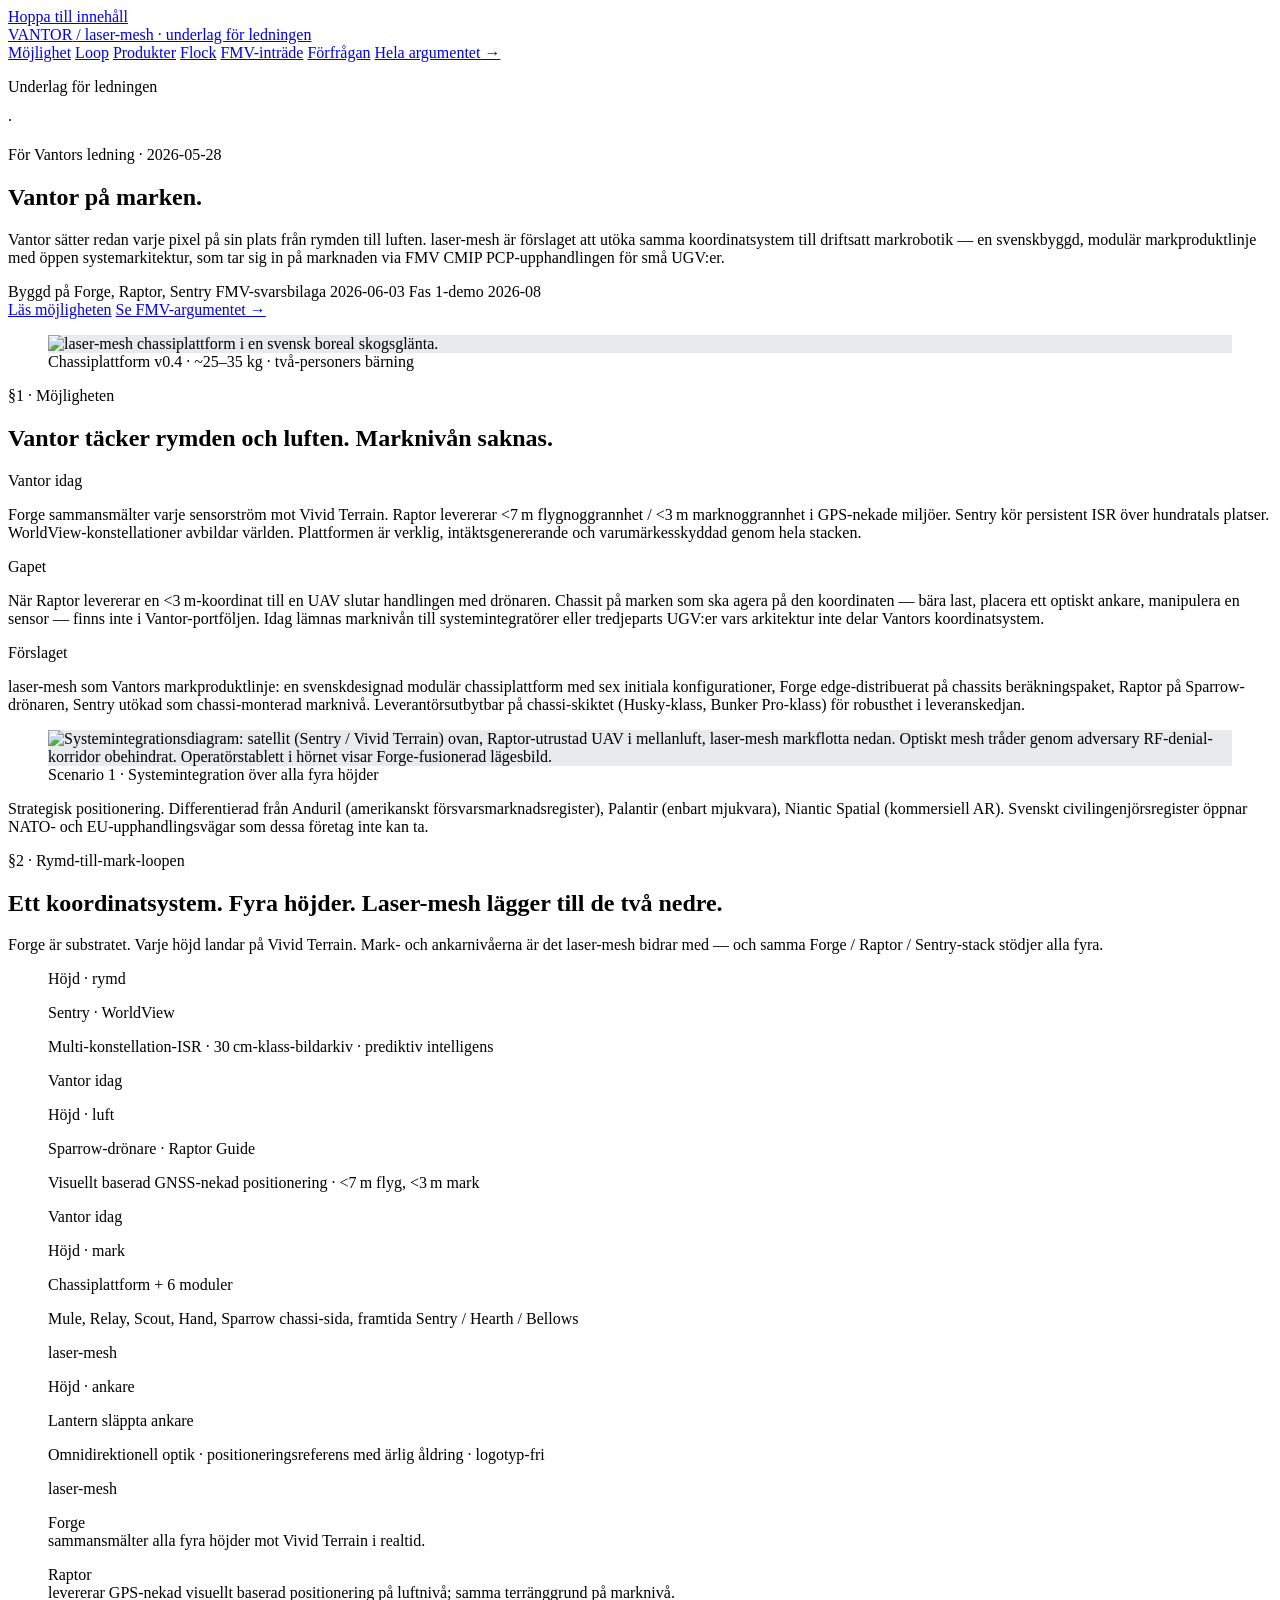
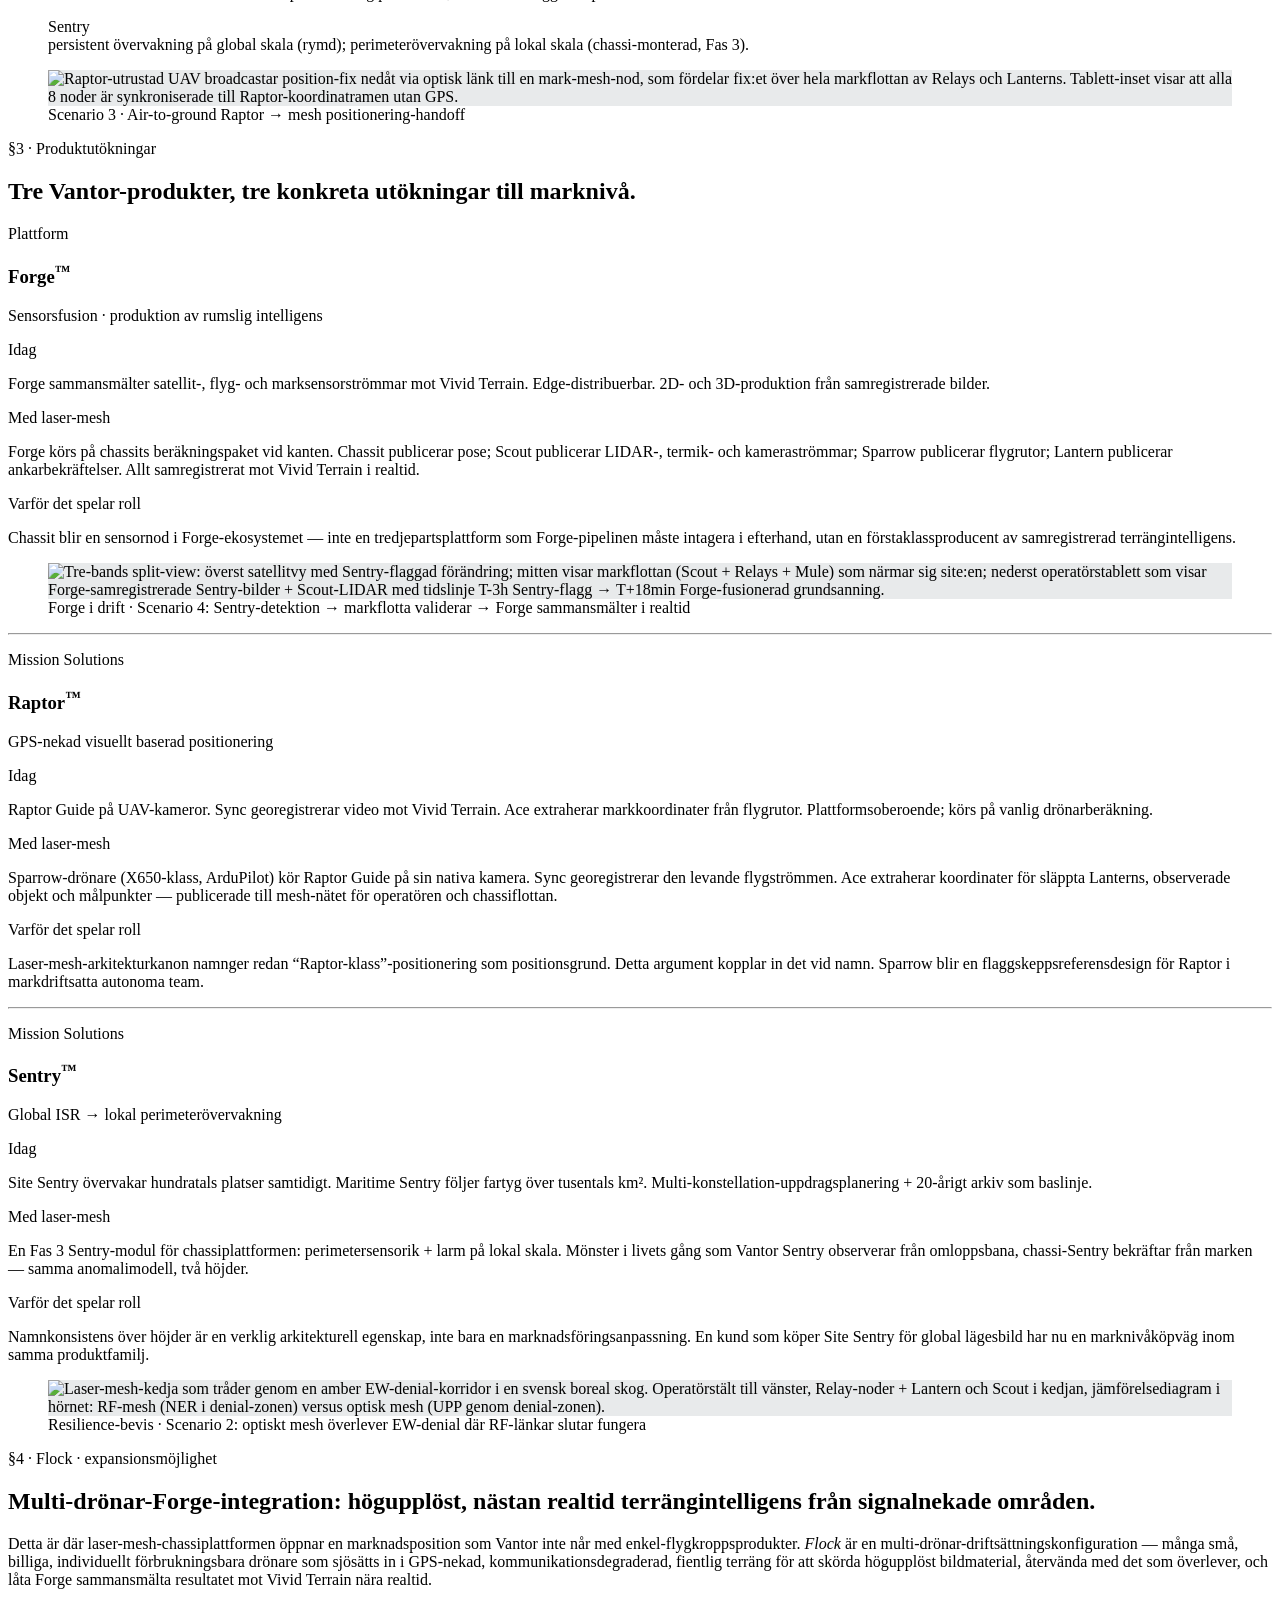
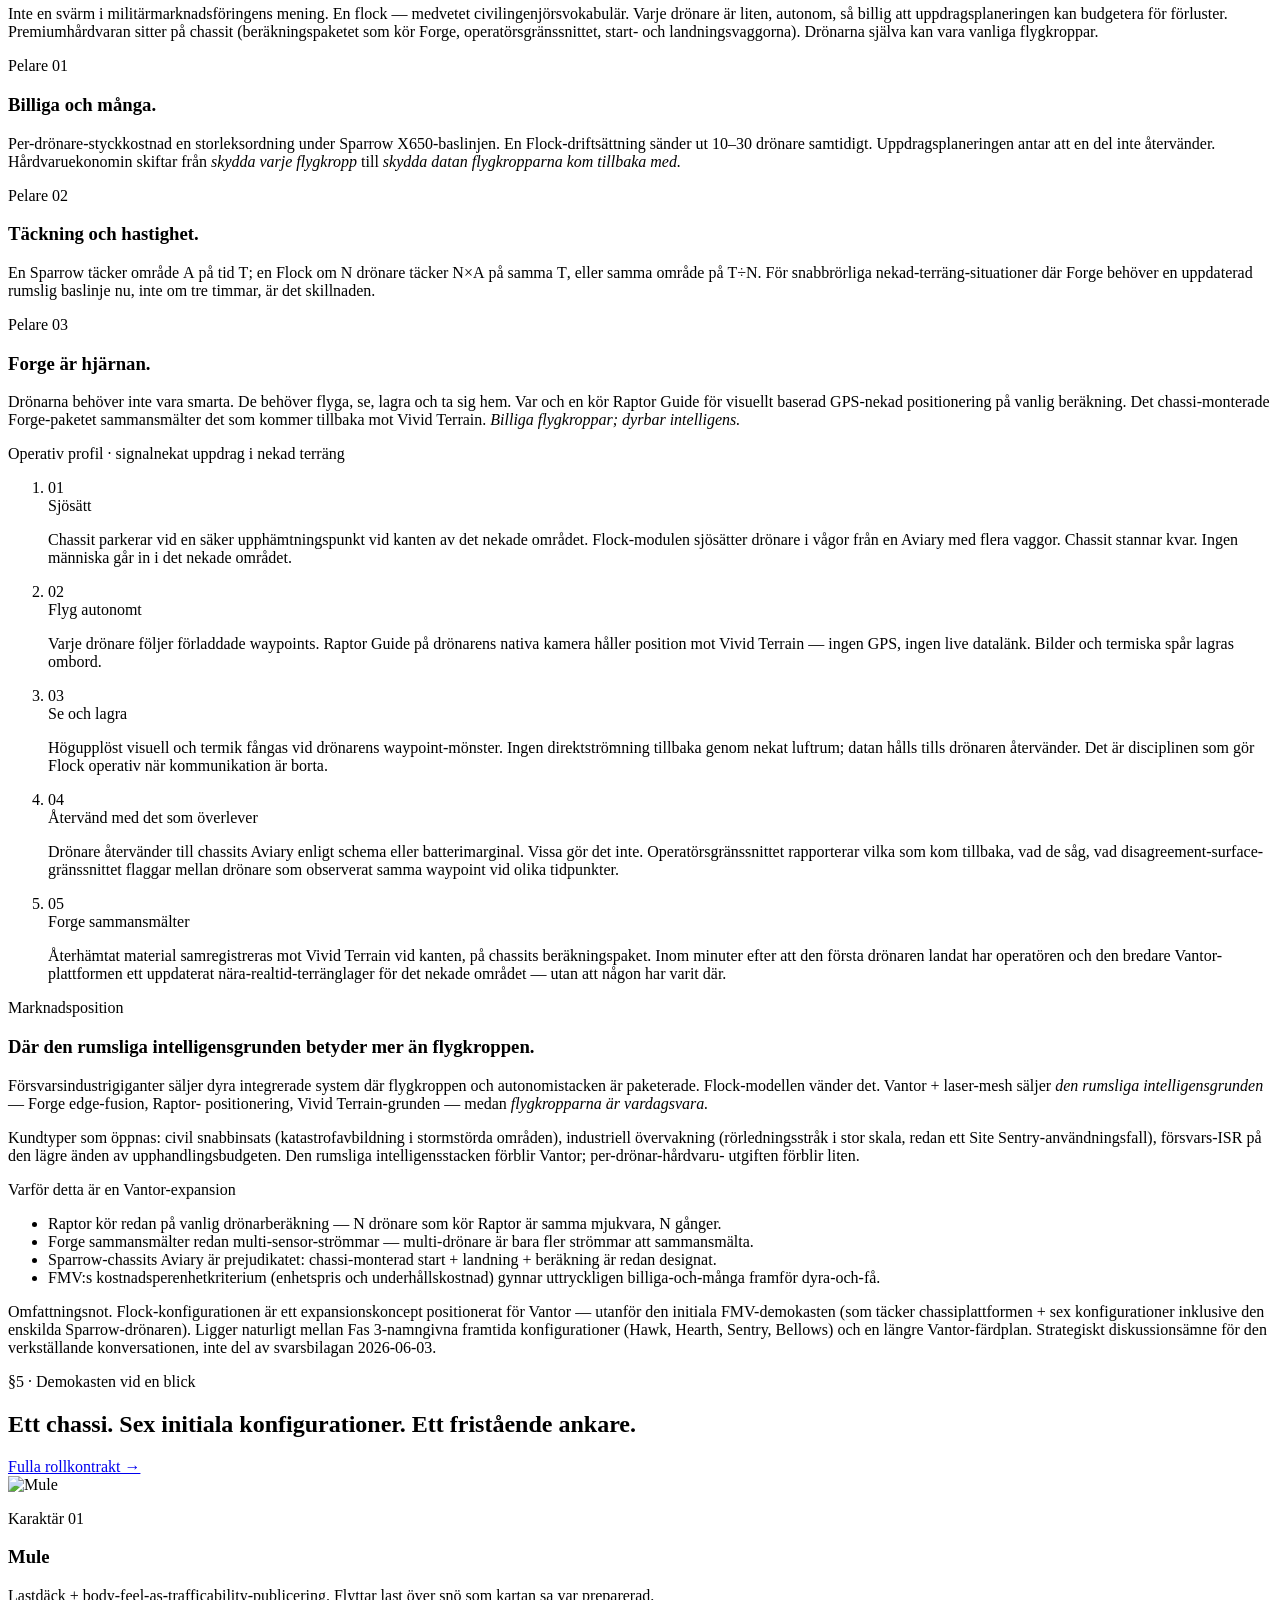
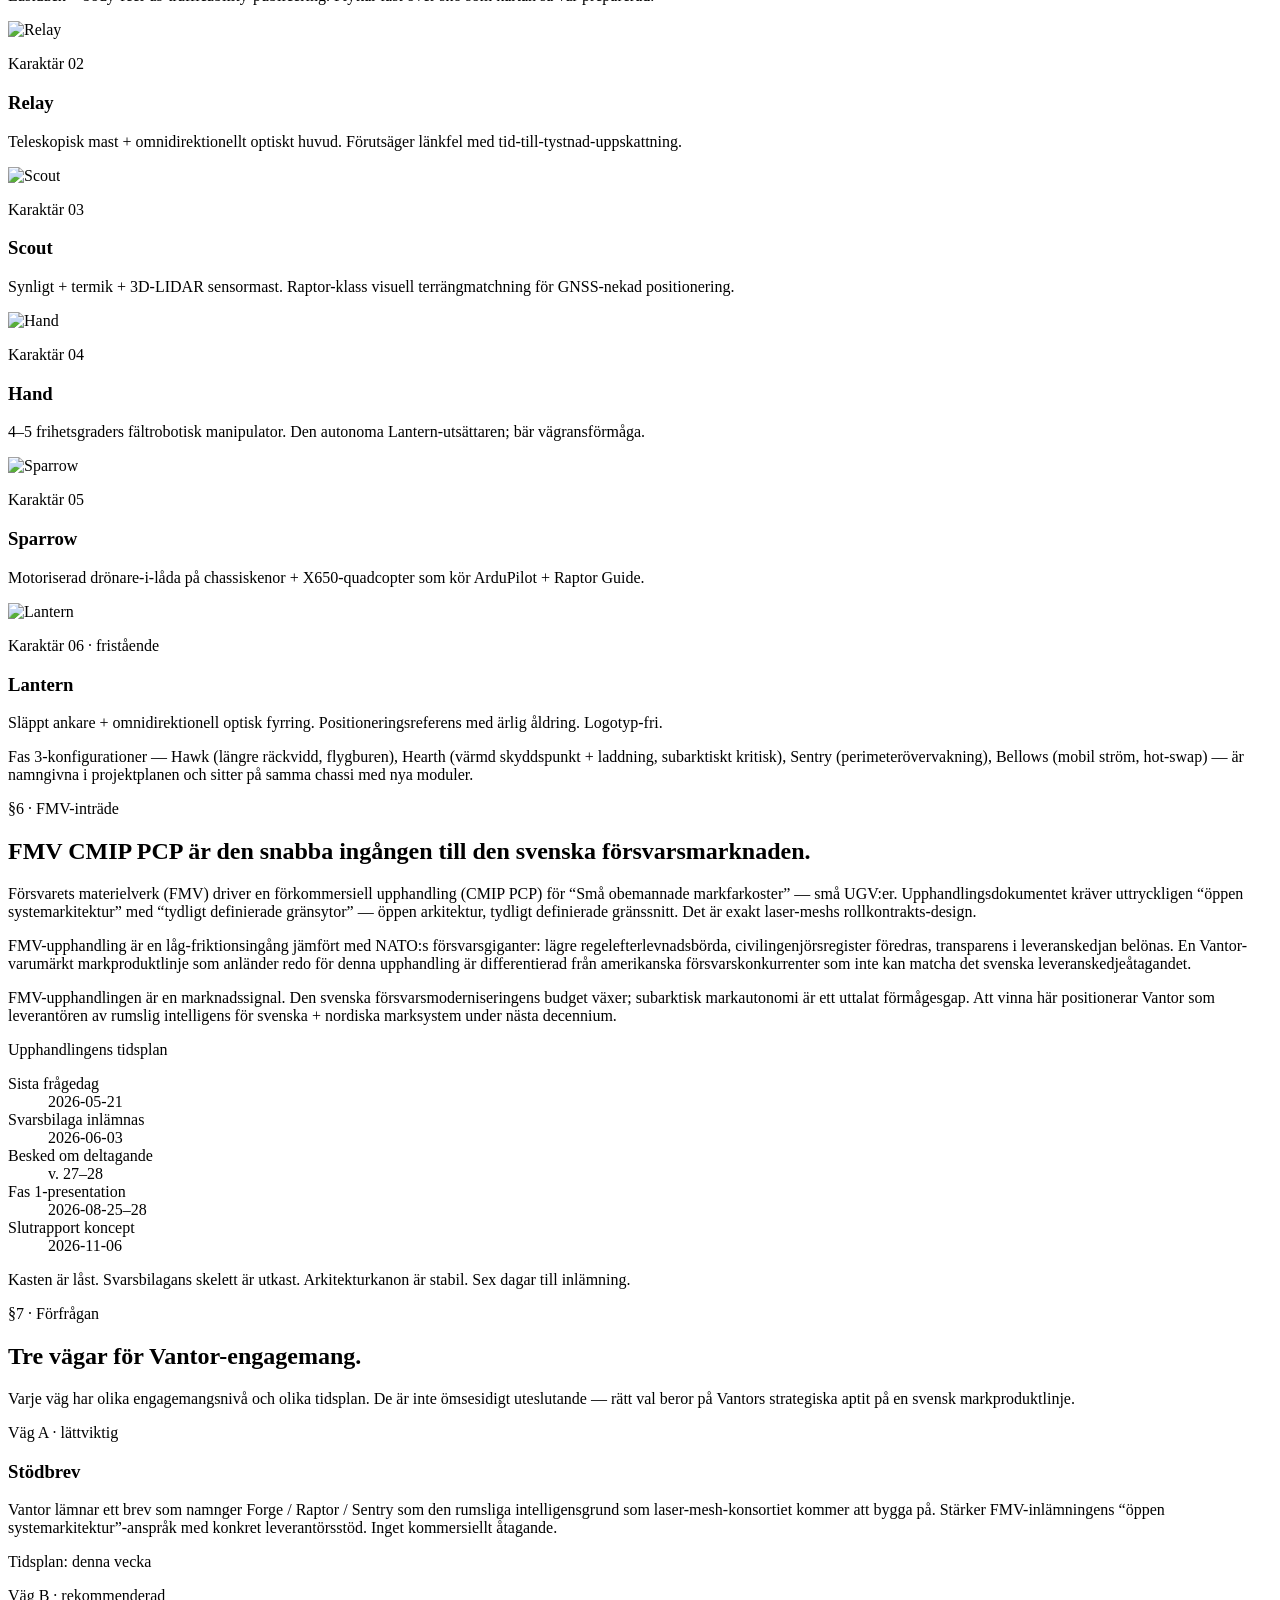
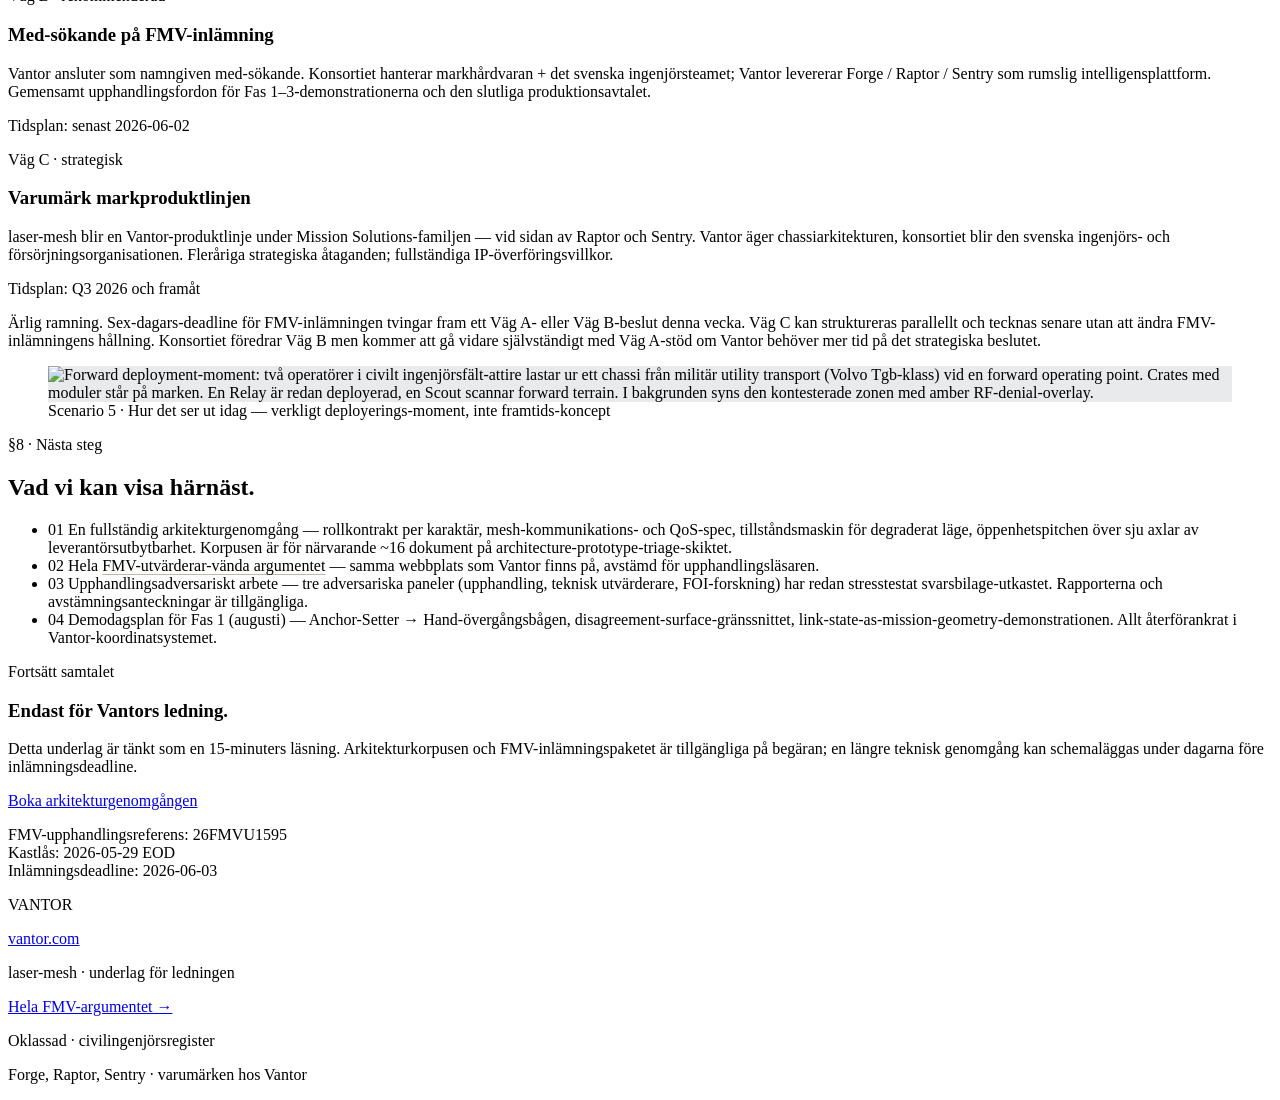
==== for-vantor.html @ 4686b66a "first commit" ====
<!doctype html>
<html lang="sv">
<head>
  <meta charset="utf-8" />
  <meta name="viewport" content="width=device-width, initial-scale=1" />
  <title>Vantor på marken — Underlag för ledningen · laser-mesh</title>
  <meta name="description" content="Att utöka Vantors plattform för rumslig intelligens från rymd och luft till driftsatt markrobotik. Underlag för Vantors ledning." />

  <!-- Typsnitt -->
  <link rel="preconnect" href="https://fonts.googleapis.com" />
  <link rel="preconnect" href="https://fonts.gstatic.com" crossorigin />
  <link href="https://fonts.googleapis.com/css2?family=IBM+Plex+Mono:wght@400;500&family=IBM+Plex+Sans:wght@300;400;500;600&display=swap" rel="stylesheet" />

  <!-- Tailwind CDN — samma palett som index.html (Balans v1.0 light-mode + laser-mesh Nordic specialization) -->
  <script src="https://cdn.tailwindcss.com"></script>
  <script>
    tailwind.config = {
      theme: {
        extend: {
          colors: {
            'swedish-blue': { DEFAULT: '#2c5aa0', 50:'#f0f4fa',100:'#e1e9f5',200:'#c3d3eb',300:'#a5bde1',400:'#87a7d7',500:'#2c5aa0',600:'#234a85',700:'#1a3a6a',800:'#112a4f',900:'#081a34' },
            'birch-white': { DEFAULT:'#f8f6f0', 50:'#fefefe',100:'#fdfdfc',200:'#fbfaf8',300:'#f9f7f4',400:'#f8f6f0',500:'#f6f4ec',600:'#f4f2e8',700:'#f2f0e4',800:'#f0eee0',900:'#eeecdc' },
            'birch-wood': { DEFAULT:'#d4b896', 50:'#faf8f4',100:'#f5f1e9',200:'#ebe3d3',300:'#e1d5bd',400:'#d7c7a7',500:'#d4b896',600:'#c9a67b',700:'#be9460',800:'#b38245',900:'#a8702a' },
            sage: { DEFAULT:'#8faa8b', 50:'#f6f8f6',100:'#edf1ed',200:'#dbe3db',300:'#c9d5c9',400:'#b7c7b7',500:'#8faa8b',600:'#7a9976',700:'#658861',800:'#50774c',900:'#3b6637' },
            copper: { DEFAULT:'#b87333', 50:'#faf6f1',100:'#f5ede3',200:'#ebdbc7',300:'#e1c9ab',400:'#d7b78f',500:'#b87333',600:'#a6652e',700:'#945729',800:'#824924',900:'#703b1f' },
            silver: { DEFAULT:'#b8c5d1', 50:'#f8f9fb',100:'#f1f3f7',200:'#e3e7ef',300:'#d5dbe7',400:'#c7cfdf',500:'#b8c5d1',600:'#a6b5c3',700:'#94a5b5',800:'#8295a7',900:'#708599' },
            ink:'#2A2724','ink-soft':'#4A453F',hardware:'#1C1A18',snow:'#E8EAEB',
            cream:'#f8f6f0', bronze:'#be9460', 'bronze-dark':'#b38245','sage-dark':'#658861',
          },
          fontFamily: {
            sans: ['"IBM Plex Sans"', 'system-ui', 'sans-serif'],
            mono: ['"IBM Plex Mono"', 'ui-monospace', 'monospace'],
          },
          letterSpacing: { tightish:'-0.01em', tightheading:'-0.02em' },
        },
      },
    };
  </script>

  <link rel="stylesheet" href="styles.css" />
</head>
<body class="bg-cream text-ink font-sans antialiased selection:bg-sage/30">

  <a href="#main" class="sr-only focus:not-sr-only focus:fixed focus:top-3 focus:left-3 focus:z-50 focus:px-3 focus:py-2 focus:bg-ink focus:text-cream focus:font-mono focus:text-xs">Hoppa till innehåll</a>

  <!-- Header -->
  <header class="sticky top-0 z-40 bg-cream/85 backdrop-blur border-b border-bronze/25">
    <div class="max-w-6xl mx-auto px-6 lg:px-10 py-4 flex items-center justify-between">
      <a href="#top" class="flex items-baseline gap-3 group">
        <span class="font-sans font-medium text-[15px] tracking-[0.18em] text-ink">VANTOR</span>
        <span class="hidden sm:inline font-mono text-[11px] text-bronze-dark/80">/ laser-mesh &middot; underlag för ledningen</span>
      </a>
      <nav class="hidden md:flex items-center gap-7 font-mono text-[11px] uppercase tracking-[0.16em] text-ink-soft">
        <a href="#opportunity" class="hover:text-copper">Möjlighet</a>
        <a href="#loop" class="hover:text-copper">Loop</a>
        <a href="#products" class="hover:text-copper">Produkter</a>
        <a href="#flock" class="hover:text-copper">Flock</a>
        <a href="#fmv" class="hover:text-copper">FMV-inträde</a>
        <a href="#ask" class="hover:text-copper">Förfrågan</a>
        <a href="index.html" class="hover:text-copper text-copper">Hela argumentet &rarr;</a>
      </nav>
    </div>
  </header>

  <main id="main">

    <!-- Hero -->
    <section id="top" class="relative pt-14 lg:pt-20 pb-20 lg:pb-24">
      <div class="max-w-6xl mx-auto px-6 lg:px-10 grid lg:grid-cols-12 gap-10 lg:gap-14 items-start">
        <div class="lg:col-span-7 lg:pt-6 order-2 lg:order-1">
          <div class="flex flex-wrap items-center gap-x-3 gap-y-1 mb-6">
            <p class="font-mono text-[11px] uppercase tracking-[0.22em] text-copper">Underlag för ledningen</p>
            <span class="font-mono text-[11px] text-bronze-dark/60">&middot;</span>
            <p class="font-mono text-[11px] uppercase tracking-[0.22em] text-bronze">För Vantors ledning &middot; 2026-05-28</p>
          </div>
          <h1 class="font-sans font-light text-[2.8rem] sm:text-[3.4rem] lg:text-[3.8rem] leading-[1.02] tracking-tightheading text-ink">
            Vantor på&nbsp;marken.
          </h1>
          <p class="mt-7 text-[1.15rem] lg:text-[1.25rem] leading-relaxed text-ink-soft max-w-2xl">
            Vantor sätter redan varje pixel på sin plats från rymden till luften.
            <span class="text-ink">laser-mesh</span> är förslaget att utöka samma
            koordinatsystem till driftsatt markrobotik &mdash; en svenskbyggd,
            modulär markproduktlinje med öppen systemarkitektur, som tar sig in
            på marknaden via FMV CMIP PCP-upphandlingen för små UGV:er.
          </p>
          <div class="mt-9 flex flex-wrap items-center gap-x-7 gap-y-3 font-mono text-[12px] text-ink-soft">
            <span class="flex items-center gap-2"><span class="inline-block w-1.5 h-1.5 rounded-full bg-sage"></span> Byggd på Forge, Raptor, Sentry</span>
            <span class="flex items-center gap-2"><span class="inline-block w-1.5 h-1.5 rounded-full bg-sage"></span> FMV-svarsbilaga 2026-06-03</span>
            <span class="flex items-center gap-2"><span class="inline-block w-1.5 h-1.5 rounded-full bg-sage"></span> Fas 1-demo 2026-08</span>
          </div>
          <div class="mt-10 flex flex-wrap gap-3">
            <a href="#opportunity" class="inline-flex items-center gap-2 px-5 py-3 bg-ink text-cream font-mono text-[12px] uppercase tracking-[0.16em] hover:bg-hardware transition">Läs möjligheten</a>
            <a href="index.html" class="inline-flex items-center gap-2 px-5 py-3 border border-bronze/60 text-ink font-mono text-[12px] uppercase tracking-[0.16em] hover:border-copper hover:text-copper transition">Se FMV-argumentet &rarr;</a>
          </div>
        </div>

        <figure class="lg:col-span-5 order-1 lg:order-2">
          <div class="border border-bronze/30 bg-snow/50">
            <img src="assets/images/chassis-platform-v04-solo.png" alt="laser-mesh chassiplattform i en svensk boreal skogsglänta." class="w-full h-auto block" loading="eager" />
          </div>
          <figcaption class="mt-3 font-mono text-[11px] text-bronze-dark/80">
            Chassiplattform v0.4 &middot; ~25&ndash;35 kg &middot; två-personers bärning
          </figcaption>
        </figure>
      </div>
    </section>

    <!-- §1 Möjligheten — var Vantor är, vad som saknas -->
    <section id="opportunity" class="border-t border-bronze/20 bg-snow/40 py-20 lg:py-24">
      <div class="max-w-6xl mx-auto px-6 lg:px-10">
        <div class="max-w-3xl mb-14">
          <p class="font-mono text-[11px] uppercase tracking-[0.22em] text-copper mb-5">§1 &middot; Möjligheten</p>
          <h2 class="font-sans font-light text-[2rem] lg:text-[2.4rem] leading-tight tracking-tightheading text-ink">
            Vantor täcker rymden och luften. Marknivån saknas.
          </h2>
        </div>

        <div class="grid lg:grid-cols-3 gap-8 lg:gap-10">
          <div>
            <p class="font-mono text-[11px] uppercase tracking-[0.18em] text-bronze-dark mb-3">Vantor idag</p>
            <p class="text-ink-soft leading-relaxed">
              Forge sammansmälter varje sensorström mot Vivid Terrain. Raptor
              levererar &lt;7&thinsp;m flygnoggrannhet / &lt;3&thinsp;m
              marknoggrannhet i GPS-nekade miljöer. Sentry kör persistent ISR
              över hundratals platser. WorldView-konstellationer avbildar
              världen. Plattformen är verklig, intäktsgenererande och
              varumärkesskyddad genom hela stacken.
            </p>
          </div>
          <div>
            <p class="font-mono text-[11px] uppercase tracking-[0.18em] text-bronze-dark mb-3">Gapet</p>
            <p class="text-ink-soft leading-relaxed">
              När Raptor levererar en &lt;3&thinsp;m-koordinat till en UAV
              slutar handlingen med drönaren. Chassit på marken som ska agera
              på den koordinaten &mdash; bära last, placera ett optiskt ankare,
              manipulera en sensor &mdash; finns inte i Vantor-portföljen. Idag
              lämnas marknivån till systemintegratörer eller tredjeparts UGV:er
              vars arkitektur inte delar Vantors koordinatsystem.
            </p>
          </div>
          <div>
            <p class="font-mono text-[11px] uppercase tracking-[0.18em] text-sage-dark mb-3">Förslaget</p>
            <p class="text-ink-soft leading-relaxed">
              <span class="text-ink">laser-mesh</span> som Vantors
              markproduktlinje: en svenskdesignad modulär chassiplattform med
              sex initiala konfigurationer, Forge edge-distribuerat på chassits
              beräkningspaket, Raptor på Sparrow-drönaren, Sentry utökad som
              chassi-monterad marknivå. Leverantörsutbytbar på chassi-skiktet
              (Husky-klass, Bunker Pro-klass) för robusthet i leveranskedjan.
            </p>
          </div>
        </div>

        <figure class="mt-14">
          <img src="assets/images/vantor/vantor-s1-system-integration-diagram.png"
               alt="Systemintegrationsdiagram: satellit (Sentry / Vivid Terrain) ovan, Raptor-utrustad UAV i mellanluft, laser-mesh markflotta nedan. Optiskt mesh tråder genom adversary RF-denial-korridor obehindrat. Operatörstablett i hörnet visar Forge-fusionerad lägesbild." class="w-full h-auto block border border-bronze/30" loading="lazy" />
          <figcaption class="mt-3 font-mono text-[11px] uppercase tracking-[0.16em] text-bronze-dark/70">
            Scenario 1 &middot; Systemintegration över alla fyra höjder
          </figcaption>
        </figure>

        <div class="mt-14 border-l-2 border-copper/60 pl-5 lg:pl-6 py-2 max-w-3xl">
          <p class="text-[15px] lg:text-base text-ink leading-relaxed">
            <span class="font-medium">Strategisk positionering.</span>
            Differentierad från Anduril (amerikanskt försvarsmarknadsregister),
            Palantir (enbart mjukvara), Niantic Spatial (kommersiell AR).
            Svenskt civilingenjörsregister öppnar NATO- och EU-upphandlingsvägar
            som dessa företag inte kan ta.
          </p>
        </div>
      </div>
    </section>

    <!-- §2 Fyrhöjdsloopen -->
    <section id="loop" class="py-20 lg:py-24">
      <div class="max-w-6xl mx-auto px-6 lg:px-10">
        <div class="max-w-3xl mb-12">
          <p class="font-mono text-[11px] uppercase tracking-[0.22em] text-copper mb-5">§2 &middot; Rymd-till-mark-loopen</p>
          <h2 class="font-sans font-light text-[2rem] lg:text-[2.25rem] leading-tight tracking-tightheading text-ink">
            Ett koordinatsystem. Fyra höjder. Laser-mesh lägger till de två nedre.
          </h2>
          <p class="mt-5 text-ink-soft leading-relaxed">
            Forge är substratet. Varje höjd landar på Vivid Terrain. Mark- och
            ankarnivåerna är det laser-mesh bidrar med &mdash; och samma
            Forge / Raptor / Sentry-stack stödjer alla fyra.
          </p>
        </div>

        <figure class="border border-bronze/30 bg-snow/60 p-7 lg:p-10">
          <div class="grid sm:grid-cols-4 gap-3 lg:gap-5 items-stretch text-center">
            <div class="border border-swedish-blue/40 bg-cream p-5 flex flex-col">
              <p class="font-mono text-[10px] uppercase tracking-[0.16em] text-swedish-blue mb-3">Höjd · rymd</p>
              <p class="font-sans text-[15px] text-ink leading-snug mb-2">Sentry &middot; WorldView</p>
              <p class="font-mono text-[10px] text-bronze-dark/80 leading-relaxed">Multi-konstellation-ISR &middot; 30&thinsp;cm-klass-bildarkiv &middot; prediktiv intelligens</p>
              <p class="mt-3 font-mono text-[10px] uppercase tracking-[0.16em] text-bronze-dark/60">Vantor idag</p>
            </div>
            <div class="border border-copper/40 bg-cream p-5 flex flex-col">
              <p class="font-mono text-[10px] uppercase tracking-[0.16em] text-copper mb-3">Höjd · luft</p>
              <p class="font-sans text-[15px] text-ink leading-snug mb-2">Sparrow-drönare &middot; Raptor Guide</p>
              <p class="font-mono text-[10px] text-bronze-dark/80 leading-relaxed">Visuellt baserad GNSS-nekad positionering &middot; &lt;7&thinsp;m flyg, &lt;3&thinsp;m mark</p>
              <p class="mt-3 font-mono text-[10px] uppercase tracking-[0.16em] text-bronze-dark/60">Vantor idag</p>
            </div>
            <div class="border border-sage/50 bg-cream p-5 flex flex-col">
              <p class="font-mono text-[10px] uppercase tracking-[0.16em] text-sage-dark mb-3">Höjd · mark</p>
              <p class="font-sans text-[15px] text-ink leading-snug mb-2">Chassiplattform + 6 moduler</p>
              <p class="font-mono text-[10px] text-bronze-dark/80 leading-relaxed">Mule, Relay, Scout, Hand, Sparrow chassi-sida, framtida Sentry / Hearth / Bellows</p>
              <p class="mt-3 font-mono text-[10px] uppercase tracking-[0.16em] text-sage-dark">laser-mesh</p>
            </div>
            <div class="border border-bronze/50 bg-cream p-5 flex flex-col">
              <p class="font-mono text-[10px] uppercase tracking-[0.16em] text-bronze-dark mb-3">Höjd · ankare</p>
              <p class="font-sans text-[15px] text-ink leading-snug mb-2">Lantern släppta ankare</p>
              <p class="font-mono text-[10px] text-bronze-dark/80 leading-relaxed">Omnidirektionell optik &middot; positioneringsreferens med ärlig åldring &middot; logotyp-fri</p>
              <p class="mt-3 font-mono text-[10px] uppercase tracking-[0.16em] text-sage-dark">laser-mesh</p>
            </div>
          </div>
          <div class="mt-8 grid lg:grid-cols-3 gap-6 text-[14px] text-ink-soft border-t border-bronze/25 pt-7">
            <p><span class="font-mono text-[12px] uppercase tracking-[0.16em] text-bronze-dark">Forge</span><br/>sammansmälter alla fyra höjder mot Vivid Terrain i realtid.</p>
            <p><span class="font-mono text-[12px] uppercase tracking-[0.16em] text-bronze-dark">Raptor</span><br/>levererar GPS-nekad visuellt baserad positionering på luftnivå; samma terränggrund på marknivå.</p>
            <p><span class="font-mono text-[12px] uppercase tracking-[0.16em] text-bronze-dark">Sentry</span><br/>persistent övervakning på global skala (rymd); perimeterövervakning på lokal skala (chassi-monterad, Fas 3).</p>
          </div>
        </figure>

        <figure class="mt-12">
          <img src="assets/images/vantor/vantor-s3-raptor-to-mesh-positioning-handoff.png"
               alt="Raptor-utrustad UAV broadcastar position-fix nedåt via optisk länk till en mark-mesh-nod, som fördelar fix:et över hela markflottan av Relays och Lanterns. Tablett-inset visar att alla 8 noder är synkroniserade till Raptor-koordinatramen utan GPS." class="w-full h-auto block border border-bronze/30" loading="lazy" />
          <figcaption class="mt-3 font-mono text-[11px] uppercase tracking-[0.16em] text-bronze-dark/70">
            Scenario 3 &middot; Air-to-ground Raptor &rarr; mesh positionering-handoff
          </figcaption>
        </figure>
      </div>
    </section>

    <!-- §3 Hur varje produkt utökas till marken -->
    <section id="products" class="border-t border-bronze/20 bg-snow/40 py-20 lg:py-24">
      <div class="max-w-6xl mx-auto px-6 lg:px-10">
        <div class="max-w-3xl mb-14">
          <p class="font-mono text-[11px] uppercase tracking-[0.22em] text-copper mb-5">§3 &middot; Produktutökningar</p>
          <h2 class="font-sans font-light text-[2rem] lg:text-[2.25rem] leading-tight tracking-tightheading text-ink">
            Tre Vantor-produkter, tre konkreta utökningar till marknivå.
          </h2>
        </div>

        <div class="space-y-10 lg:space-y-12">

          <!-- Forge -->
          <article class="grid lg:grid-cols-12 gap-8 lg:gap-12 items-start">
            <div class="lg:col-span-3">
              <p class="font-mono text-[11px] uppercase tracking-[0.18em] text-bronze-dark mb-2">Plattform</p>
              <h3 class="font-sans font-light text-[1.75rem] tracking-tightheading text-ink">Forge<sup class="text-[0.5em] text-bronze-dark/70 align-super">&trade;</sup></h3>
              <p class="mt-2 font-mono text-[11px] uppercase tracking-[0.16em] text-copper">Sensorsfusion &middot; produktion av rumslig intelligens</p>
            </div>
            <div class="lg:col-span-9 grid sm:grid-cols-3 gap-6">
              <div>
                <p class="font-mono text-[11px] uppercase tracking-[0.16em] text-bronze-dark mb-2">Idag</p>
                <p class="text-[15px] text-ink-soft leading-relaxed">Forge sammansmälter satellit-, flyg- och marksensorströmmar mot Vivid Terrain. Edge-distribuerbar. 2D- och 3D-produktion från samregistrerade bilder.</p>
              </div>
              <div>
                <p class="font-mono text-[11px] uppercase tracking-[0.16em] text-sage-dark mb-2">Med laser-mesh</p>
                <p class="text-[15px] text-ink-soft leading-relaxed">Forge körs på chassits beräkningspaket vid kanten. Chassit publicerar pose; Scout publicerar LIDAR-, termik- och kameraströmmar; Sparrow publicerar flygrutor; Lantern publicerar ankarbekräftelser. Allt samregistrerat mot Vivid Terrain i realtid.</p>
              </div>
              <div>
                <p class="font-mono text-[11px] uppercase tracking-[0.16em] text-copper mb-2">Varför det spelar roll</p>
                <p class="text-[15px] text-ink-soft leading-relaxed">Chassit blir en sensornod i Forge-ekosystemet &mdash; inte en tredjepartsplattform som Forge-pipelinen måste intagera i efterhand, utan en förstaklassproducent av samregistrerad terrängintelligens.</p>
              </div>
            </div>
          </article>

          <figure class="lg:ml-[25%]">
            <img src="assets/images/vantor/vantor-s4-sentry-ground-truth-validation-loop.png"
                 alt="Tre-bands split-view: överst satellitvy med Sentry-flaggad förändring; mitten visar markflottan (Scout + Relays + Mule) som närmar sig site:en; nederst operatörstablett som visar Forge-samregistrerade Sentry-bilder + Scout-LIDAR med tidslinje T-3h Sentry-flagg → T+18min Forge-fusionerad grundsanning." class="w-full h-auto block border border-bronze/30" loading="lazy" />
            <figcaption class="mt-3 font-mono text-[11px] uppercase tracking-[0.16em] text-bronze-dark/70">
              Forge i drift &middot; Scenario 4: Sentry-detektion &rarr; markflotta validerar &rarr; Forge sammansmälter i realtid
            </figcaption>
          </figure>

          <hr class="border-bronze/25" />

          <!-- Raptor -->
          <article class="grid lg:grid-cols-12 gap-8 lg:gap-12 items-start">
            <div class="lg:col-span-3">
              <p class="font-mono text-[11px] uppercase tracking-[0.18em] text-bronze-dark mb-2">Mission Solutions</p>
              <h3 class="font-sans font-light text-[1.75rem] tracking-tightheading text-ink">Raptor<sup class="text-[0.5em] text-bronze-dark/70 align-super">&trade;</sup></h3>
              <p class="mt-2 font-mono text-[11px] uppercase tracking-[0.16em] text-copper">GPS-nekad visuellt baserad positionering</p>
            </div>
            <div class="lg:col-span-9 grid sm:grid-cols-3 gap-6">
              <div>
                <p class="font-mono text-[11px] uppercase tracking-[0.16em] text-bronze-dark mb-2">Idag</p>
                <p class="text-[15px] text-ink-soft leading-relaxed">Raptor Guide på UAV-kameror. Sync georegistrerar video mot Vivid Terrain. Ace extraherar markkoordinater från flygrutor. Plattformsoberoende; körs på vanlig drönarberäkning.</p>
              </div>
              <div>
                <p class="font-mono text-[11px] uppercase tracking-[0.16em] text-sage-dark mb-2">Med laser-mesh</p>
                <p class="text-[15px] text-ink-soft leading-relaxed">Sparrow-drönare (X650-klass, ArduPilot) kör Raptor Guide på sin nativa kamera. Sync georegistrerar den levande flygströmmen. Ace extraherar koordinater för släppta Lanterns, observerade objekt och målpunkter &mdash; publicerade till mesh-nätet för operatören och chassiflottan.</p>
              </div>
              <div>
                <p class="font-mono text-[11px] uppercase tracking-[0.16em] text-copper mb-2">Varför det spelar roll</p>
                <p class="text-[15px] text-ink-soft leading-relaxed">Laser-mesh-arkitekturkanon namnger redan &ldquo;Raptor-klass&rdquo;-positionering som positionsgrund. Detta argument kopplar in det vid namn. Sparrow blir en flaggskeppsreferensdesign för Raptor i markdriftsatta autonoma team.</p>
              </div>
            </div>
          </article>

          <hr class="border-bronze/25" />

          <!-- Sentry -->
          <article class="grid lg:grid-cols-12 gap-8 lg:gap-12 items-start">
            <div class="lg:col-span-3">
              <p class="font-mono text-[11px] uppercase tracking-[0.18em] text-bronze-dark mb-2">Mission Solutions</p>
              <h3 class="font-sans font-light text-[1.75rem] tracking-tightheading text-ink">Sentry<sup class="text-[0.5em] text-bronze-dark/70 align-super">&trade;</sup></h3>
              <p class="mt-2 font-mono text-[11px] uppercase tracking-[0.16em] text-copper">Global ISR &rarr; lokal perimeterövervakning</p>
            </div>
            <div class="lg:col-span-9 grid sm:grid-cols-3 gap-6">
              <div>
                <p class="font-mono text-[11px] uppercase tracking-[0.16em] text-bronze-dark mb-2">Idag</p>
                <p class="text-[15px] text-ink-soft leading-relaxed">Site Sentry övervakar hundratals platser samtidigt. Maritime Sentry följer fartyg över tusentals km². Multi-konstellation-uppdragsplanering + 20-årigt arkiv som baslinje.</p>
              </div>
              <div>
                <p class="font-mono text-[11px] uppercase tracking-[0.16em] text-sage-dark mb-2">Med laser-mesh</p>
                <p class="text-[15px] text-ink-soft leading-relaxed">En Fas 3 Sentry-modul för chassiplattformen: perimetersensorik + larm på lokal skala. Mönster i livets gång som Vantor Sentry observerar från omloppsbana, chassi-Sentry bekräftar från marken &mdash; samma anomalimodell, två höjder.</p>
              </div>
              <div>
                <p class="font-mono text-[11px] uppercase tracking-[0.16em] text-copper mb-2">Varför det spelar roll</p>
                <p class="text-[15px] text-ink-soft leading-relaxed">Namnkonsistens över höjder är en verklig arkitekturell egenskap, inte bara en marknadsföringsanpassning. En kund som köper Site Sentry för global lägesbild har nu en marknivåköpväg inom samma produktfamilj.</p>
              </div>
            </div>
          </article>

          <figure class="lg:ml-[25%]">
            <img src="assets/images/vantor/vantor-s2-optical-mesh-rf-denied-corridor.png"
                 alt="Laser-mesh-kedja som tråder genom en amber EW-denial-korridor i en svensk boreal skog. Operatörstält till vänster, Relay-noder + Lantern och Scout i kedjan, jämförelsediagram i hörnet: RF-mesh (NER i denial-zonen) versus optisk mesh (UPP genom denial-zonen)." class="w-full h-auto block border border-bronze/30" loading="lazy" />
            <figcaption class="mt-3 font-mono text-[11px] uppercase tracking-[0.16em] text-bronze-dark/70">
              Resilience-bevis &middot; Scenario 2: optiskt mesh överlever EW-denial där RF-länkar slutar fungera
            </figcaption>
          </figure>

        </div>
      </div>
    </section>

    <!-- §4 Flock — multi-drönar-Forge-integration (expansionsmöjlighet) -->
    <section id="flock" class="py-20 lg:py-24">
      <div class="max-w-6xl mx-auto px-6 lg:px-10">
        <div class="max-w-3xl mb-12">
          <p class="font-mono text-[11px] uppercase tracking-[0.22em] text-copper mb-5">§4 &middot; Flock &middot; expansionsmöjlighet</p>
          <h2 class="font-sans font-light text-[2rem] lg:text-[2.4rem] leading-tight tracking-tightheading text-ink">
            Multi-drönar-Forge-integration: högupplöst, nästan realtid terrängintelligens från signalnekade områden.
          </h2>
          <p class="mt-5 text-ink-soft leading-relaxed">
            Detta är där laser-mesh-chassiplattformen öppnar en marknadsposition
            som Vantor inte når med enkel-flygkroppsprodukter. <em class="not-italic">Flock</em> är
            en multi-drönar-driftsättningskonfiguration &mdash; många små, billiga,
            individuellt förbrukningsbara drönare som sjösätts in i GPS-nekad,
            kommunikationsdegraderad, fientlig terräng för att skörda högupplöst
            bildmaterial, återvända med det som överlever, och låta Forge
            sammansmälta resultatet mot Vivid Terrain nära realtid.
          </p>
          <p class="mt-5 text-ink-soft leading-relaxed">
            Inte en svärm i militärmarknadsföringens mening. En flock &mdash; medvetet
            civilingenjörsvokabulär. Varje drönare är liten, autonom, så billig att
            uppdragsplaneringen kan budgetera för förluster. Premiumhårdvaran sitter
            på chassit (beräkningspaketet som kör Forge, operatörsgränssnittet,
            start- och landningsvaggorna). Drönarna själva kan vara vanliga
            flygkroppar.
          </p>
        </div>

        <div class="grid lg:grid-cols-3 gap-6 lg:gap-7 mb-14">
          <article class="border border-bronze/30 bg-cream p-6 lg:p-7 flex flex-col">
            <p class="font-mono text-[11px] uppercase tracking-[0.18em] text-bronze-dark mb-2">Pelare 01</p>
            <h3 class="font-sans font-light text-[1.35rem] tracking-tightheading text-ink mb-3">Billiga och många.</h3>
            <p class="text-[14px] text-ink-soft leading-relaxed flex-1">
              Per-drönare-styckkostnad en storleksordning under Sparrow X650-baslinjen.
              En Flock-driftsättning sänder ut 10&ndash;30 drönare samtidigt.
              Uppdragsplaneringen antar att en del inte återvänder.
              Hårdvaruekonomin skiftar från <em class="not-italic">skydda varje flygkropp</em>
              till <em class="not-italic">skydda datan flygkropparna kom tillbaka med.</em>
            </p>
          </article>

          <article class="border border-bronze/40 bg-cream p-6 lg:p-7 flex flex-col">
            <p class="font-mono text-[11px] uppercase tracking-[0.18em] text-copper mb-2">Pelare 02</p>
            <h3 class="font-sans font-light text-[1.35rem] tracking-tightheading text-ink mb-3">Täckning och hastighet.</h3>
            <p class="text-[14px] text-ink-soft leading-relaxed flex-1">
              En Sparrow täcker område <span class="font-mono text-[0.95em] text-ink">A</span>
              på tid <span class="font-mono text-[0.95em] text-ink">T</span>; en Flock om
              <span class="font-mono text-[0.95em] text-ink">N</span> drönare täcker
              <span class="font-mono text-[0.95em] text-ink">N&times;A</span> på samma
              <span class="font-mono text-[0.95em] text-ink">T</span>, eller samma område på
              <span class="font-mono text-[0.95em] text-ink">T&divide;N</span>. För
              snabbrörliga nekad-terräng-situationer där Forge behöver en uppdaterad
              rumslig baslinje nu, inte om tre timmar, är det skillnaden.
            </p>
          </article>

          <article class="border border-bronze/30 bg-cream p-6 lg:p-7 flex flex-col">
            <p class="font-mono text-[11px] uppercase tracking-[0.18em] text-sage-dark mb-2">Pelare 03</p>
            <h3 class="font-sans font-light text-[1.35rem] tracking-tightheading text-ink mb-3">Forge är hjärnan.</h3>
            <p class="text-[14px] text-ink-soft leading-relaxed flex-1">
              Drönarna behöver inte vara smarta. De behöver flyga, se, lagra och
              ta sig hem. Var och en kör Raptor Guide för visuellt baserad
              GPS-nekad positionering på vanlig beräkning. Det chassi-monterade
              Forge-paketet sammansmälter det som kommer tillbaka mot Vivid Terrain.
              <em class="not-italic">Billiga flygkroppar; dyrbar intelligens.</em>
            </p>
          </article>
        </div>

        <!-- Operativ profil -->
        <div class="border border-bronze/30 bg-snow/50 p-7 lg:p-9">
          <p class="font-mono text-[11px] uppercase tracking-[0.22em] text-bronze-dark mb-6">Operativ profil &middot; signalnekat uppdrag i nekad terräng</p>
          <ol class="space-y-5">
            <li class="grid sm:grid-cols-12 gap-4 items-start">
              <span class="sm:col-span-1 font-mono text-[12px] text-copper">01</span>
              <div class="sm:col-span-3 font-mono text-[12px] uppercase tracking-[0.16em] text-ink">Sjösätt</div>
              <p class="sm:col-span-8 text-[15px] text-ink-soft leading-relaxed">Chassit parkerar vid en säker upphämtningspunkt vid kanten av det nekade området. Flock-modulen sjösätter drönare i vågor från en Aviary med flera vaggor. Chassit stannar kvar. Ingen människa går in i det nekade området.</p>
            </li>
            <li class="grid sm:grid-cols-12 gap-4 items-start">
              <span class="sm:col-span-1 font-mono text-[12px] text-copper">02</span>
              <div class="sm:col-span-3 font-mono text-[12px] uppercase tracking-[0.16em] text-ink">Flyg autonomt</div>
              <p class="sm:col-span-8 text-[15px] text-ink-soft leading-relaxed">Varje drönare följer förladdade waypoints. Raptor Guide på drönarens nativa kamera håller position mot Vivid Terrain &mdash; ingen GPS, ingen live datalänk. Bilder och termiska spår lagras ombord.</p>
            </li>
            <li class="grid sm:grid-cols-12 gap-4 items-start">
              <span class="sm:col-span-1 font-mono text-[12px] text-copper">03</span>
              <div class="sm:col-span-3 font-mono text-[12px] uppercase tracking-[0.16em] text-ink">Se och lagra</div>
              <p class="sm:col-span-8 text-[15px] text-ink-soft leading-relaxed">Högupplöst visuell och termik fångas vid drönarens waypoint-mönster. Ingen direktströmning tillbaka genom nekat luftrum; datan hålls tills drönaren återvänder. Det är disciplinen som gör Flock operativ när kommunikation är borta.</p>
            </li>
            <li class="grid sm:grid-cols-12 gap-4 items-start">
              <span class="sm:col-span-1 font-mono text-[12px] text-copper">04</span>
              <div class="sm:col-span-3 font-mono text-[12px] uppercase tracking-[0.16em] text-ink">Återvänd med det som överlever</div>
              <p class="sm:col-span-8 text-[15px] text-ink-soft leading-relaxed">Drönare återvänder till chassits Aviary enligt schema eller batterimarginal. Vissa gör det inte. Operatörsgränssnittet rapporterar vilka som kom tillbaka, vad de såg, vad disagreement-surface-gränssnittet flaggar mellan drönare som observerat samma waypoint vid olika tidpunkter.</p>
            </li>
            <li class="grid sm:grid-cols-12 gap-4 items-start">
              <span class="sm:col-span-1 font-mono text-[12px] text-copper">05</span>
              <div class="sm:col-span-3 font-mono text-[12px] uppercase tracking-[0.16em] text-ink">Forge sammansmälter</div>
              <p class="sm:col-span-8 text-[15px] text-ink-soft leading-relaxed">Återhämtat material samregistreras mot Vivid Terrain vid kanten, på chassits beräkningspaket. Inom minuter efter att den första drönaren landat har operatören och den bredare Vantor-plattformen ett uppdaterat nära-realtid-terränglager för det nekade området &mdash; utan att någon har varit där.</p>
            </li>
          </ol>
        </div>

        <!-- Marknadspositionerings-callout -->
        <div class="mt-12 grid lg:grid-cols-12 gap-10 lg:gap-14">
          <div class="lg:col-span-7">
            <p class="font-mono text-[11px] uppercase tracking-[0.22em] text-copper mb-3">Marknadsposition</p>
            <h3 class="font-sans font-light text-[1.5rem] lg:text-[1.65rem] leading-tight tracking-tightheading text-ink">
              Där den rumsliga intelligensgrunden betyder mer än flygkroppen.
            </h3>
            <p class="mt-4 text-ink-soft leading-relaxed">
              Försvarsindustrigiganter säljer dyra integrerade system där
              flygkroppen och autonomistacken är paketerade. Flock-modellen
              vänder det. Vantor + laser-mesh säljer <em class="not-italic">den
              rumsliga intelligensgrunden</em> &mdash; Forge edge-fusion, Raptor-
              positionering, Vivid Terrain-grunden &mdash; medan
              <em class="not-italic">flygkropparna är vardagsvara.</em>
            </p>
            <p class="mt-4 text-ink-soft leading-relaxed">
              Kundtyper som öppnas: civil snabbinsats (katastrofavbildning i
              stormstörda områden), industriell övervakning (rörledningsstråk
              i stor skala, redan ett Site Sentry-användningsfall),
              försvars-ISR på den lägre änden av upphandlingsbudgeten. Den
              rumsliga intelligensstacken förblir Vantor; per-drönar-hårdvaru-
              utgiften förblir liten.
            </p>
          </div>
          <aside class="lg:col-span-5">
            <div class="border border-bronze/40 bg-cream p-6">
              <p class="font-mono text-[11px] uppercase tracking-[0.22em] text-bronze-dark mb-4">Varför detta är en Vantor-expansion</p>
              <ul class="space-y-3 text-[14px] text-ink-soft">
                <li class="flex gap-3"><span class="inline-block w-1 h-1 mt-1.5 rounded-full bg-sage flex-none"></span><span>Raptor kör redan på vanlig drönarberäkning &mdash; N drönare som kör Raptor är samma mjukvara, N gånger.</span></li>
                <li class="flex gap-3"><span class="inline-block w-1 h-1 mt-1.5 rounded-full bg-sage flex-none"></span><span>Forge sammansmälter redan multi-sensor-strömmar &mdash; multi-drönare är bara fler strömmar att sammansmälta.</span></li>
                <li class="flex gap-3"><span class="inline-block w-1 h-1 mt-1.5 rounded-full bg-sage flex-none"></span><span>Sparrow-chassits Aviary är prejudikatet: chassi-monterad start + landning + beräkning är redan designat.</span></li>
                <li class="flex gap-3"><span class="inline-block w-1 h-1 mt-1.5 rounded-full bg-sage flex-none"></span><span>FMV:s kostnadsperenhetkriterium (<span class="font-mono text-[0.95em] text-ink">enhetspris och underhållskostnad</span>) gynnar uttryckligen billiga-och-många framför dyra-och-få.</span></li>
              </ul>
            </div>
          </aside>
        </div>

        <p class="mt-10 max-w-3xl text-[14px] text-bronze-dark leading-relaxed">
          <span class="text-ink">Omfattningsnot.</span> Flock-konfigurationen är ett
          expansionskoncept positionerat för Vantor &mdash; utanför den initiala
          FMV-demokasten (som täcker chassiplattformen + sex konfigurationer
          inklusive den enskilda Sparrow-drönaren). Ligger naturligt mellan
          Fas 3-namngivna framtida konfigurationer (Hawk, Hearth, Sentry, Bellows)
          och en längre Vantor-färdplan. Strategiskt diskussionsämne för den
          verkställande konversationen, inte del av svarsbilagan 2026-06-03.
        </p>
      </div>
    </section>

    <!-- §5 Demokasten vid en blick -->
    <section id="cast" class="border-t border-bronze/20 bg-snow/40 py-20 lg:py-24">
      <div class="max-w-6xl mx-auto px-6 lg:px-10">
        <div class="flex flex-col lg:flex-row lg:items-end lg:justify-between gap-4 mb-12">
          <div class="max-w-3xl">
            <p class="font-mono text-[11px] uppercase tracking-[0.22em] text-copper mb-5">§5 &middot; Demokasten vid en blick</p>
            <h2 class="font-sans font-light text-[2rem] lg:text-[2.25rem] leading-tight tracking-tightheading text-ink">
              Ett chassi. Sex initiala konfigurationer. Ett fristående ankare.
            </h2>
          </div>
          <a href="index.html#modules" class="font-mono text-[12px] uppercase tracking-[0.16em] text-copper hover:text-copper-dark whitespace-nowrap">Fulla rollkontrakt &rarr;</a>
        </div>

        <div class="grid sm:grid-cols-2 lg:grid-cols-3 gap-5 lg:gap-6">
          <article class="border border-bronze/30 bg-cream">
            <div class="aspect-[4/3] overflow-hidden bg-snow"><img src="assets/images/mule-v02-cargo-deck.png" alt="Mule" class="w-full h-full object-cover" loading="lazy" /></div>
            <div class="p-5">
              <p class="font-mono text-[11px] uppercase tracking-[0.18em] text-bronze-dark">Karaktär 01</p>
              <h3 class="font-sans text-[1.15rem] text-ink mt-1">Mule</h3>
              <p class="mt-2 text-[14px] text-ink-soft leading-relaxed">Lastdäck + body-feel-as-trafficability-publicering. Flyttar last över snö som kartan sa var preparerad.</p>
            </div>
          </article>
          <article class="border border-bronze/30 bg-cream">
            <div class="aspect-[4/3] overflow-hidden bg-snow"><img src="assets/images/relay-v03-mast-extended.png" alt="Relay" class="w-full h-full object-cover" loading="lazy" /></div>
            <div class="p-5">
              <p class="font-mono text-[11px] uppercase tracking-[0.18em] text-bronze-dark">Karaktär 02</p>
              <h3 class="font-sans text-[1.15rem] text-ink mt-1">Relay</h3>
              <p class="mt-2 text-[14px] text-ink-soft leading-relaxed">Teleskopisk mast + omnidirektionellt optiskt huvud. Förutsäger länkfel med tid-till-tystnad-uppskattning.</p>
            </div>
          </article>
          <article class="border border-bronze/30 bg-cream">
            <div class="aspect-[4/3] overflow-hidden bg-snow"><img src="assets/images/scout-v01-sensor-mast.png" alt="Scout" class="w-full h-full object-cover" loading="lazy" /></div>
            <div class="p-5">
              <p class="font-mono text-[11px] uppercase tracking-[0.18em] text-bronze-dark">Karaktär 03</p>
              <h3 class="font-sans text-[1.15rem] text-ink mt-1">Scout</h3>
              <p class="mt-2 text-[14px] text-ink-soft leading-relaxed">Synligt + termik + 3D-LIDAR sensormast. Raptor-klass visuell terrängmatchning för GNSS-nekad positionering.</p>
            </div>
          </article>
          <article class="border border-bronze/30 bg-cream">
            <div class="aspect-[4/3] overflow-hidden bg-snow"><img src="assets/images/hand-v01-arm-extended.png" alt="Hand" class="w-full h-full object-cover" loading="lazy" /></div>
            <div class="p-5">
              <p class="font-mono text-[11px] uppercase tracking-[0.18em] text-bronze-dark">Karaktär 04</p>
              <h3 class="font-sans text-[1.15rem] text-ink mt-1">Hand</h3>
              <p class="mt-2 text-[14px] text-ink-soft leading-relaxed">4&ndash;5 frihetsgraders fältrobotisk manipulator. Den autonoma Lantern-utsättaren; bär vägransförmåga.</p>
            </div>
          </article>
          <article class="border border-bronze/30 bg-cream">
            <div class="aspect-[4/3] overflow-hidden bg-snow"><img src="assets/images/sparrow-chassis-side-v03-drone-in-open-case.png" alt="Sparrow" class="w-full h-full object-cover" loading="lazy" /></div>
            <div class="p-5">
              <p class="font-mono text-[11px] uppercase tracking-[0.18em] text-bronze-dark">Karaktär 05</p>
              <h3 class="font-sans text-[1.15rem] text-ink mt-1">Sparrow</h3>
              <p class="mt-2 text-[14px] text-ink-soft leading-relaxed">Motoriserad drönare-i-låda på chassiskenor + X650-quadcopter som kör ArduPilot + Raptor Guide.</p>
            </div>
          </article>
          <article class="border border-bronze/30 bg-cream">
            <div class="aspect-[4/3] overflow-hidden bg-snow"><img src="assets/images/lantern-v02-omnidirectional-beacon.png" alt="Lantern" class="w-full h-full object-cover" loading="lazy" /></div>
            <div class="p-5">
              <p class="font-mono text-[11px] uppercase tracking-[0.18em] text-bronze-dark">Karaktär 06 &middot; fristående</p>
              <h3 class="font-sans text-[1.15rem] text-ink mt-1">Lantern</h3>
              <p class="mt-2 text-[14px] text-ink-soft leading-relaxed">Släppt ankare + omnidirektionell optisk fyrring. Positioneringsreferens med ärlig åldring. Logotyp-fri.</p>
            </div>
          </article>
        </div>

        <p class="mt-10 max-w-3xl text-[15px] text-ink-soft leading-relaxed">
          Fas&nbsp;3-konfigurationer &mdash; <span class="font-mono text-[0.95em] text-ink">Hawk</span>
          (längre räckvidd, flygburen), <span class="font-mono text-[0.95em] text-ink">Hearth</span>
          (värmd skyddspunkt + laddning, subarktiskt kritisk),
          <span class="font-mono text-[0.95em] text-ink">Sentry</span> (perimeterövervakning),
          <span class="font-mono text-[0.95em] text-ink">Bellows</span> (mobil ström, hot-swap)
          &mdash; är namngivna i projektplanen och sitter på samma chassi med nya moduler.
        </p>
      </div>
    </section>

    <!-- §6 FMV-inträde -->
    <section id="fmv" class="border-t border-bronze/20 bg-snow/40 py-20 lg:py-24">
      <div class="max-w-6xl mx-auto px-6 lg:px-10 grid lg:grid-cols-12 gap-10 lg:gap-14">
        <div class="lg:col-span-7">
          <p class="font-mono text-[11px] uppercase tracking-[0.22em] text-copper mb-5">§6 &middot; FMV-inträde</p>
          <h2 class="font-sans font-light text-[2rem] lg:text-[2.25rem] leading-tight tracking-tightheading text-ink">
            FMV CMIP PCP är den snabba ingången till den svenska försvarsmarknaden.
          </h2>
          <p class="mt-5 text-ink-soft leading-relaxed">
            Försvarets materielverk (FMV) driver en förkommersiell upphandling
            (CMIP PCP) för &ldquo;Sm&aring; obemannade markfarkoster&rdquo;
            &mdash; små UGV:er. Upphandlingsdokumentet kräver uttryckligen
            <span class="font-mono text-[0.95em] text-ink">&ldquo;&ouml;ppen
            systemarkitektur&rdquo;</span> med
            <span class="font-mono text-[0.95em] text-ink">&ldquo;tydligt definierade
            gr&auml;nsytor&rdquo;</span> &mdash; öppen arkitektur, tydligt definierade
            gränssnitt. Det är exakt laser-meshs rollkontrakts-design.
          </p>
          <p class="mt-5 text-ink-soft leading-relaxed">
            FMV-upphandling är en låg-friktionsingång jämfört med NATO:s
            försvarsgiganter: lägre regelefterlevnadsbörda,
            civilingenjörsregister föredras, transparens i leveranskedjan
            belönas. En Vantor-varumärkt markproduktlinje som anländer redo för
            denna upphandling är differentierad från amerikanska
            försvarskonkurrenter som inte kan matcha det svenska
            leveranskedjeåtagandet.
          </p>
          <p class="mt-5 text-ink-soft leading-relaxed">
            FMV-upphandlingen är en marknadssignal. Den svenska
            försvarsmoderniseringens budget växer; subarktisk markautonomi är
            ett uttalat förmågesgap. Att vinna här positionerar Vantor som
            leverantören av rumslig intelligens för svenska + nordiska
            marksystem under nästa decennium.
          </p>
        </div>

        <div class="lg:col-span-5">
          <div class="border border-bronze/40 bg-cream p-6 lg:p-7">
            <p class="font-mono text-[11px] uppercase tracking-[0.22em] text-bronze-dark mb-4">Upphandlingens tidsplan</p>
            <dl class="space-y-3 font-mono text-[12px]">
              <div class="flex justify-between gap-4 border-b border-bronze/20 pb-2">
                <dt class="text-ink-soft">Sista frågedag</dt>
                <dd class="text-ink">2026-05-21</dd>
              </div>
              <div class="flex justify-between gap-4 border-b border-bronze/20 pb-2">
                <dt class="text-copper font-medium">Svarsbilaga inlämnas</dt>
                <dd class="text-ink font-medium">2026-06-03</dd>
              </div>
              <div class="flex justify-between gap-4 border-b border-bronze/20 pb-2">
                <dt class="text-ink-soft">Besked om deltagande</dt>
                <dd class="text-ink">v. 27&ndash;28</dd>
              </div>
              <div class="flex justify-between gap-4 border-b border-bronze/20 pb-2">
                <dt class="text-ink-soft">Fas 1-presentation</dt>
                <dd class="text-ink">2026-08-25&ndash;28</dd>
              </div>
              <div class="flex justify-between gap-4">
                <dt class="text-ink-soft">Slutrapport koncept</dt>
                <dd class="text-ink">2026-11-06</dd>
              </div>
            </dl>
            <p class="mt-5 text-[13px] text-bronze-dark leading-relaxed">
              Kasten är låst. Svarsbilagans skelett är utkast. Arkitekturkanon
              är stabil. <span class="text-ink">Sex dagar till inlämning.</span>
            </p>
          </div>
        </div>
      </div>
    </section>

    <!-- §7 Förfrågan -->
    <section id="ask" class="py-20 lg:py-24">
      <div class="max-w-6xl mx-auto px-6 lg:px-10">
        <div class="max-w-3xl mb-12">
          <p class="font-mono text-[11px] uppercase tracking-[0.22em] text-copper mb-5">§7 &middot; Förfrågan</p>
          <h2 class="font-sans font-light text-[2rem] lg:text-[2.25rem] leading-tight tracking-tightheading text-ink">
            Tre vägar för Vantor-engagemang.
          </h2>
          <p class="mt-5 text-ink-soft leading-relaxed">
            Varje väg har olika engagemangsnivå och olika tidsplan. De är inte
            ömsesidigt uteslutande &mdash; rätt val beror på Vantors strategiska
            aptit på en svensk markproduktlinje.
          </p>
        </div>

        <div class="grid lg:grid-cols-3 gap-6 lg:gap-7">

          <article class="border border-bronze/30 bg-cream p-7 flex flex-col">
            <p class="font-mono text-[11px] uppercase tracking-[0.18em] text-bronze-dark mb-2">Väg A &middot; lättviktig</p>
            <h3 class="font-sans font-light text-[1.4rem] tracking-tightheading text-ink mb-3">Stödbrev</h3>
            <p class="text-[14px] text-ink-soft leading-relaxed flex-1">
              Vantor lämnar ett brev som namnger Forge / Raptor / Sentry som den
              rumsliga intelligensgrund som laser-mesh-konsortiet kommer att
              bygga på. Stärker FMV-inlämningens
              <span class="font-mono text-[0.95em] text-ink">&ldquo;&ouml;ppen
              systemarkitektur&rdquo;</span>-anspråk med konkret leverantörsstöd.
              Inget kommersiellt åtagande.
            </p>
            <p class="mt-5 font-mono text-[11px] uppercase tracking-[0.16em] text-sage-dark">Tidsplan: denna vecka</p>
          </article>

          <article class="border border-bronze/40 bg-cream p-7 flex flex-col">
            <p class="font-mono text-[11px] uppercase tracking-[0.18em] text-copper mb-2">Väg B &middot; rekommenderad</p>
            <h3 class="font-sans font-light text-[1.4rem] tracking-tightheading text-ink mb-3">Med-sökande på FMV-inlämning</h3>
            <p class="text-[14px] text-ink-soft leading-relaxed flex-1">
              Vantor ansluter som namngiven med-sökande. Konsortiet hanterar
              markhårdvaran + det svenska ingenjörsteamet; Vantor levererar
              Forge / Raptor / Sentry som rumslig intelligensplattform. Gemensamt
              upphandlingsfordon för Fas 1&ndash;3-demonstrationerna och den
              slutliga produktionsavtalet.
            </p>
            <p class="mt-5 font-mono text-[11px] uppercase tracking-[0.16em] text-copper">Tidsplan: senast 2026-06-02</p>
          </article>

          <article class="border border-bronze/30 bg-cream p-7 flex flex-col">
            <p class="font-mono text-[11px] uppercase tracking-[0.18em] text-bronze-dark mb-2">Väg C &middot; strategisk</p>
            <h3 class="font-sans font-light text-[1.4rem] tracking-tightheading text-ink mb-3">Varumärk markproduktlinjen</h3>
            <p class="text-[14px] text-ink-soft leading-relaxed flex-1">
              laser-mesh blir en Vantor-produktlinje under Mission
              Solutions-familjen &mdash; vid sidan av Raptor och Sentry. Vantor
              äger chassiarkitekturen, konsortiet blir den svenska
              ingenjörs- och försörjningsorganisationen. Fleråriga strategiska
              åtaganden; fullständiga IP-överföringsvillkor.
            </p>
            <p class="mt-5 font-mono text-[11px] uppercase tracking-[0.16em] text-sage-dark">Tidsplan: Q3 2026 och framåt</p>
          </article>

        </div>

        <div class="mt-14 max-w-3xl border-l-2 border-copper/60 pl-5 lg:pl-6 py-3">
          <p class="text-ink-soft leading-relaxed">
            <span class="text-ink font-medium">Ärlig ramning.</span> Sex-dagars-deadline
            för FMV-inlämningen tvingar fram ett Väg A- eller Väg B-beslut
            denna vecka. Väg C kan struktureras parallellt och tecknas senare
            utan att ändra FMV-inlämningens hållning. Konsortiet föredrar
            Väg B men kommer att gå vidare självständigt med Väg A-stöd om
            Vantor behöver mer tid på det strategiska beslutet.
          </p>
        </div>
      </div>
    </section>

    <!-- §8 Nästa steg -->
    <section class="border-t border-bronze/20 bg-cream py-20 lg:py-24">
      <div class="max-w-6xl mx-auto px-6 lg:px-10">

        <figure class="mb-14">
          <img src="assets/images/vantor/vantor-s5-forward-deployment-contested-terrain.png"
               alt="Forward deployment-moment: två operatörer i civilt ingenjörsfält-attire lastar ur ett chassi från militär utility transport (Volvo Tgb-klass) vid en forward operating point. Crates med moduler står på marken. En Relay är redan deployerad, en Scout scannar forward terrain. I bakgrunden syns den kontesterade zonen med amber RF-denial-overlay." class="w-full h-auto block border border-bronze/30" loading="lazy" />
          <figcaption class="mt-3 font-mono text-[11px] uppercase tracking-[0.16em] text-bronze-dark/70">
            Scenario 5 &middot; Hur det ser ut idag &mdash; verkligt deployerings-moment, inte framtids-koncept
          </figcaption>
        </figure>

      <div class="grid lg:grid-cols-12 gap-10 lg:gap-14">
        <div class="lg:col-span-7">
          <p class="font-mono text-[11px] uppercase tracking-[0.22em] text-copper mb-5">§8 &middot; Nästa steg</p>
          <h2 class="font-sans font-light text-[1.85rem] lg:text-[2rem] leading-tight tracking-tightheading text-ink">
            Vad vi kan visa härnäst.
          </h2>
          <ul class="mt-7 space-y-4 text-ink-soft">
            <li class="flex gap-4 items-start">
              <span class="font-mono text-[11px] text-copper mt-1.5">01</span>
              <span class="leading-relaxed">En fullständig arkitekturgenomgång &mdash; rollkontrakt per karaktär, mesh-kommunikations- och QoS-spec, tillståndsmaskin för degraderat läge, öppenhetspitchen över sju axlar av leverantörsutbytbarhet. Korpusen är för närvarande ~16 dokument på architecture-prototype-triage-skiktet.</span>
            </li>
            <li class="flex gap-4 items-start">
              <span class="font-mono text-[11px] text-copper mt-1.5">02</span>
              <span class="leading-relaxed">Hela <a href="index.html" class="text-ink hover:text-copper underline decoration-bronze/60 underline-offset-4">FMV-utvärderar-vända argumentet</a> &mdash; samma webbplats som Vantor finns på, avstämd för upphandlingsläsaren.</span>
            </li>
            <li class="flex gap-4 items-start">
              <span class="font-mono text-[11px] text-copper mt-1.5">03</span>
              <span class="leading-relaxed">Upphandlingsadversariskt arbete &mdash; tre adversariska paneler (upphandling, teknisk utvärderare, FOI-forskning) har redan stresstestat svarsbilage-utkastet. Rapporterna och avstämningsanteckningar är tillgängliga.</span>
            </li>
            <li class="flex gap-4 items-start">
              <span class="font-mono text-[11px] text-copper mt-1.5">04</span>
              <span class="leading-relaxed">Demodagsplan för Fas 1 (augusti) &mdash; Anchor-Setter &rarr; Hand-övergångsbågen, disagreement-surface-gränssnittet, link-state-as-mission-geometry-demonstrationen. Allt återförankrat i Vantor-koordinatsystemet.</span>
            </li>
          </ul>
        </div>

        <aside class="lg:col-span-5">
          <div class="border border-bronze/40 bg-snow/60 p-7 lg:p-8">
            <p class="font-mono text-[11px] uppercase tracking-[0.22em] text-copper mb-4">Fortsätt samtalet</p>
            <h3 class="font-sans font-light text-[1.3rem] tracking-tightheading text-ink">Endast för Vantors ledning.</h3>
            <p class="mt-3 text-ink-soft leading-relaxed text-[15px]">
              Detta underlag är tänkt som en 15-minuters läsning. Arkitekturkorpusen
              och FMV-inlämningspaketet är tillgängliga på begäran; en längre
              teknisk genomgång kan schemaläggas under dagarna före
              inlämningsdeadline.
            </p>
            <!-- OPERATOR TUNE: ersätt platshållaren med faktisk kontaktkanal -->
            <a href="mailto:contact@example.invalid" class="mt-5 inline-flex items-center gap-2 px-5 py-3 bg-ink text-cream font-mono text-[12px] uppercase tracking-[0.16em] hover:bg-hardware transition">Boka arkitekturgenomgången</a>
            <p class="mt-4 font-mono text-[11px] text-bronze-dark leading-relaxed">
              FMV-upphandlingsreferens: <span class="text-ink">26FMVU1595</span><br/>
              Kastlås: 2026-05-29 EOD<br/>
              Inlämningsdeadline: 2026-06-03
            </p>
          </div>
        </aside>
      </div>
      </div>
    </section>

  </main>

  <!-- Footer -->
  <footer class="border-t border-bronze/30 bg-cream">
    <div class="max-w-6xl mx-auto px-6 lg:px-10 py-10 grid sm:grid-cols-2 lg:grid-cols-3 gap-6 font-mono text-[11px] uppercase tracking-[0.16em] text-bronze-dark">
      <div>
        <p class="text-ink font-sans font-medium text-[13px] tracking-[0.18em]">VANTOR</p>
        <p class="mt-1 normal-case tracking-normal text-[12px]"><a href="https://vantor.com/" class="hover:text-copper">vantor.com</a></p>
      </div>
      <div>
        <p>laser-mesh &middot; underlag för ledningen</p>
        <p class="mt-1"><a href="index.html" class="hover:text-copper">Hela FMV-argumentet &rarr;</a></p>
      </div>
      <div>
        <p>Oklassad &middot; civilingenjörsregister</p>
        <p class="mt-1">Forge, Raptor, Sentry &middot; varumärken hos Vantor</p>
      </div>
    </div>
  </footer>

</body>
</html>
---- styles.css ----
/*
 * laser-mesh website — supplementary styles
 *
 * Purpose: small details that don't sit naturally in Tailwind utility classes.
 * The bulk of styling lives in inline Tailwind classes in index.html so the
 * operator can iterate without a build step. This file is intentionally thin.
 *
 * Wheel-check trace (2026-05-28):
 *   parent design system  : Balans v1.0 light-mode Swedish-minimalist palette
 *                           (compression/1-sources/balans/brand/, 2025-07-05)
 *   laser-mesh specialization: laser-mesh-nordic-product-photo.mdx v0.1
 *   adjacent (out-of-scope): themes/brands/weavermesh/tokens.json — dark-mode
 *                           dev-tool surface only; BirdTurret tactical dark
 *                           variant of Balans is also out-of-scope (defense-
 *                           marketing register banned by PROMPT.md).
 *   See README.md §Wheel-check trace for the full verdict + lineage.
 */

/* ------------------------------------------------------------------
 * Document baseline
 * ------------------------------------------------------------------ */

html {
  /* sticky header is ~64px tall; anchor jumps should land below it */
  scroll-padding-top: 5rem;
  scroll-behavior: smooth;
}

body {
  /* Plex Sans renders cleaner with these features on. Subarctic-cold
   * field-instrument register benefits from steady, even letterforms. */
  font-feature-settings: "kern" 1, "liga" 1, "calt" 1;
  -webkit-font-smoothing: antialiased;
  -moz-osx-font-smoothing: grayscale;
  text-rendering: optimizeLegibility;
}

/* Numbers in the mono captions read cleaner with tabular figures so spec
 * dimensions like "75–85 cm" stay aligned across rows. */
.font-mono {
  font-variant-numeric: tabular-nums;
}

/* ------------------------------------------------------------------
 * Imagery — restrained product-photo treatment
 * ------------------------------------------------------------------ */

/* Render images with a hairline matte border at any size. No drop shadow
 * — the Nordic product-photo style explicitly bans drop shadows that
 * read as 3D depth (per laser-mesh-nordic-product-photo.mdx). */
figure img {
  display: block;
  width: 100%;
  height: auto;
  background-color: #E8EAEB; /* snow — fallback while image loads */
}

/* Subtle interaction cue on figure containers — barely perceptible. */
figure > div {
  transition: border-color 200ms ease;
}

figure:hover > div {
  border-color: rgba(184, 115, 51, 0.45); /* copper at 45% — sparing hover */
}

/* ------------------------------------------------------------------
 * Link discipline — copper for sparing emphasis
 * ------------------------------------------------------------------ */

/* In-prose links inside <main> get copper underline on hover.
 * Top-nav links are already styled inline. */
main p a,
main li a {
  color: inherit;
  text-decoration: underline;
  text-decoration-color: rgba(156, 136, 112, 0.6); /* bronze */
  text-underline-offset: 3px;
  text-decoration-thickness: 1px;
  transition: text-decoration-color 200ms ease, color 200ms ease;
}

main p a:hover,
main li a:hover {
  color: #B87333; /* copper */
  text-decoration-color: #B87333;
}

/* ------------------------------------------------------------------
 * Print register — sober Nordic catalog page
 * ------------------------------------------------------------------ */

@media print {
  /* If the operator prints the site for a procurement handout. */
  header,
  footer .uppercase {
    background: #F5F1EA !important;
    color: #2A2724 !important;
  }
  a {
    color: #2A2724 !important;
    text-decoration: none !important;
  }
  img {
    page-break-inside: avoid;
  }
  section {
    page-break-inside: avoid;
  }
}

/* ------------------------------------------------------------------
 * Reduced motion respect
 * ------------------------------------------------------------------ */

@media (prefers-reduced-motion: reduce) {
  html {
    scroll-behavior: auto;
  }
  *,
  *::before,
  *::after {
    transition-duration: 0.001ms !important;
    animation-duration: 0.001ms !important;
  }
}
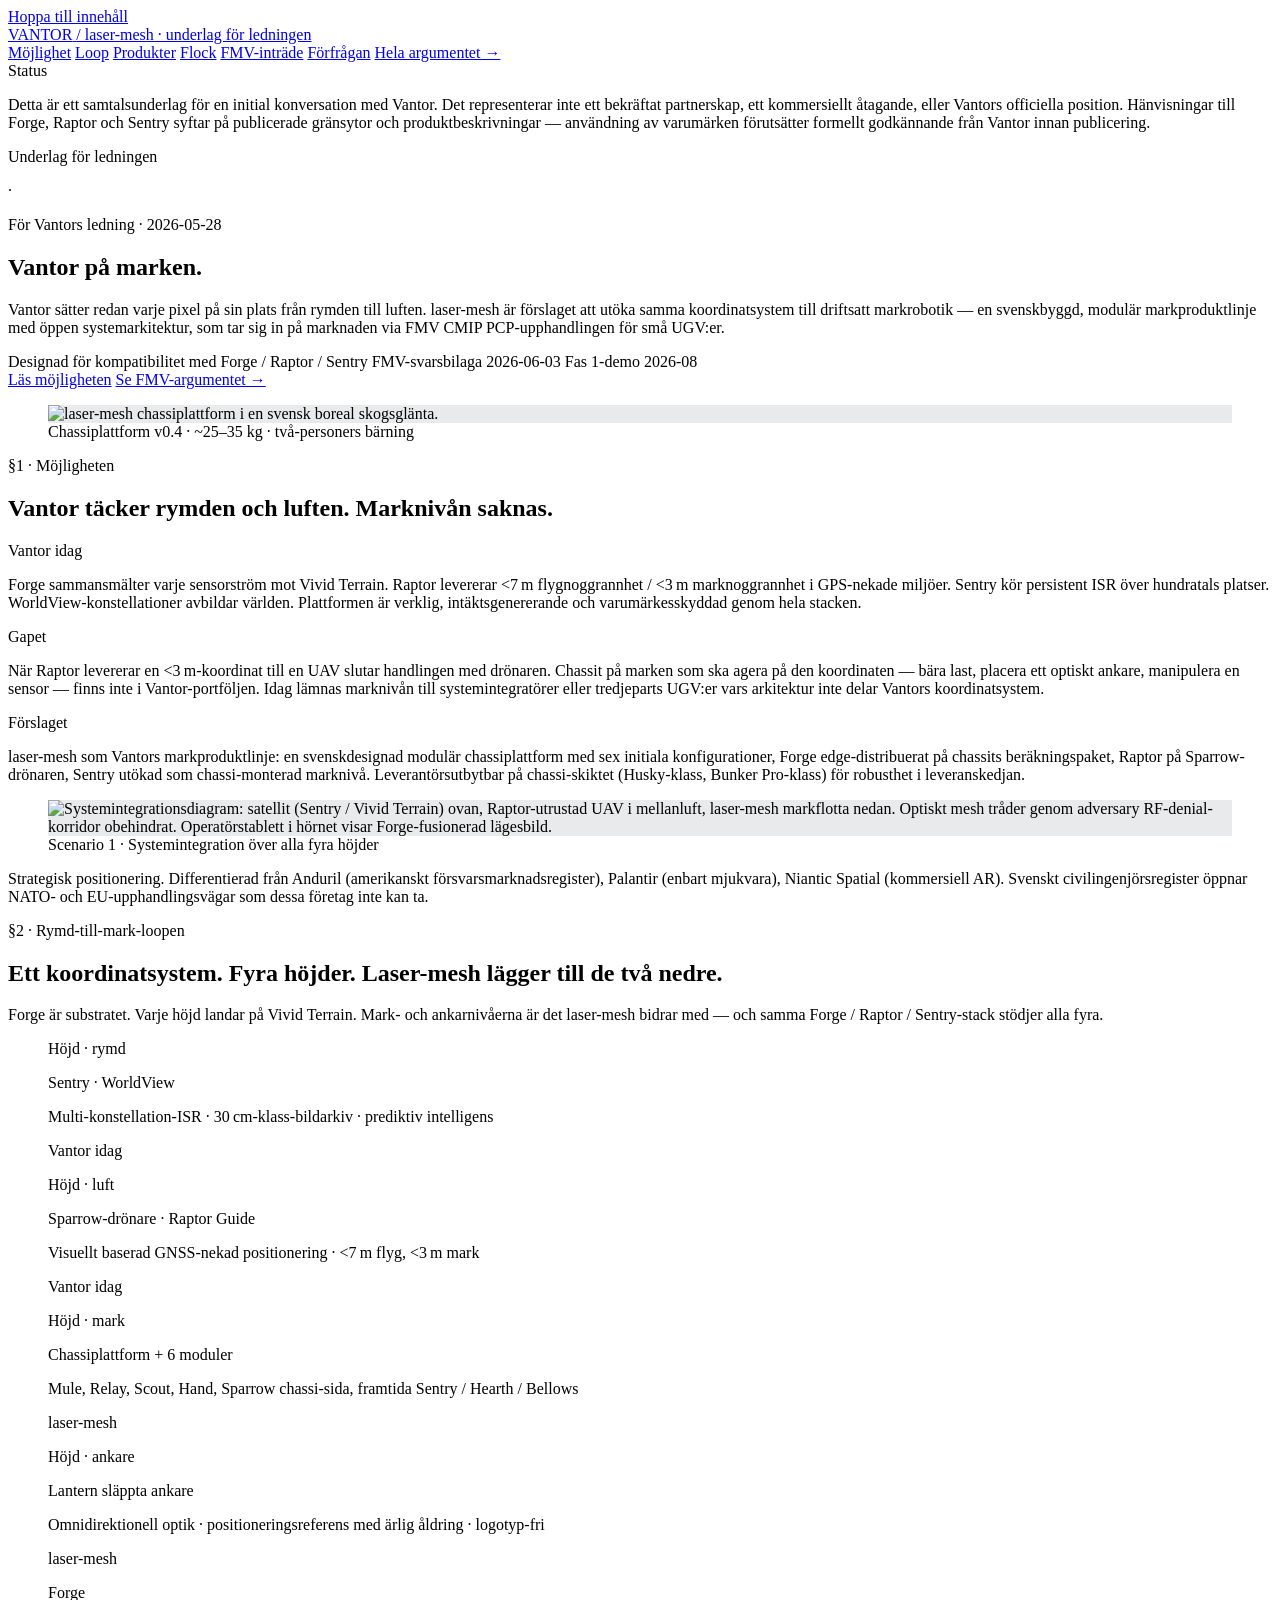
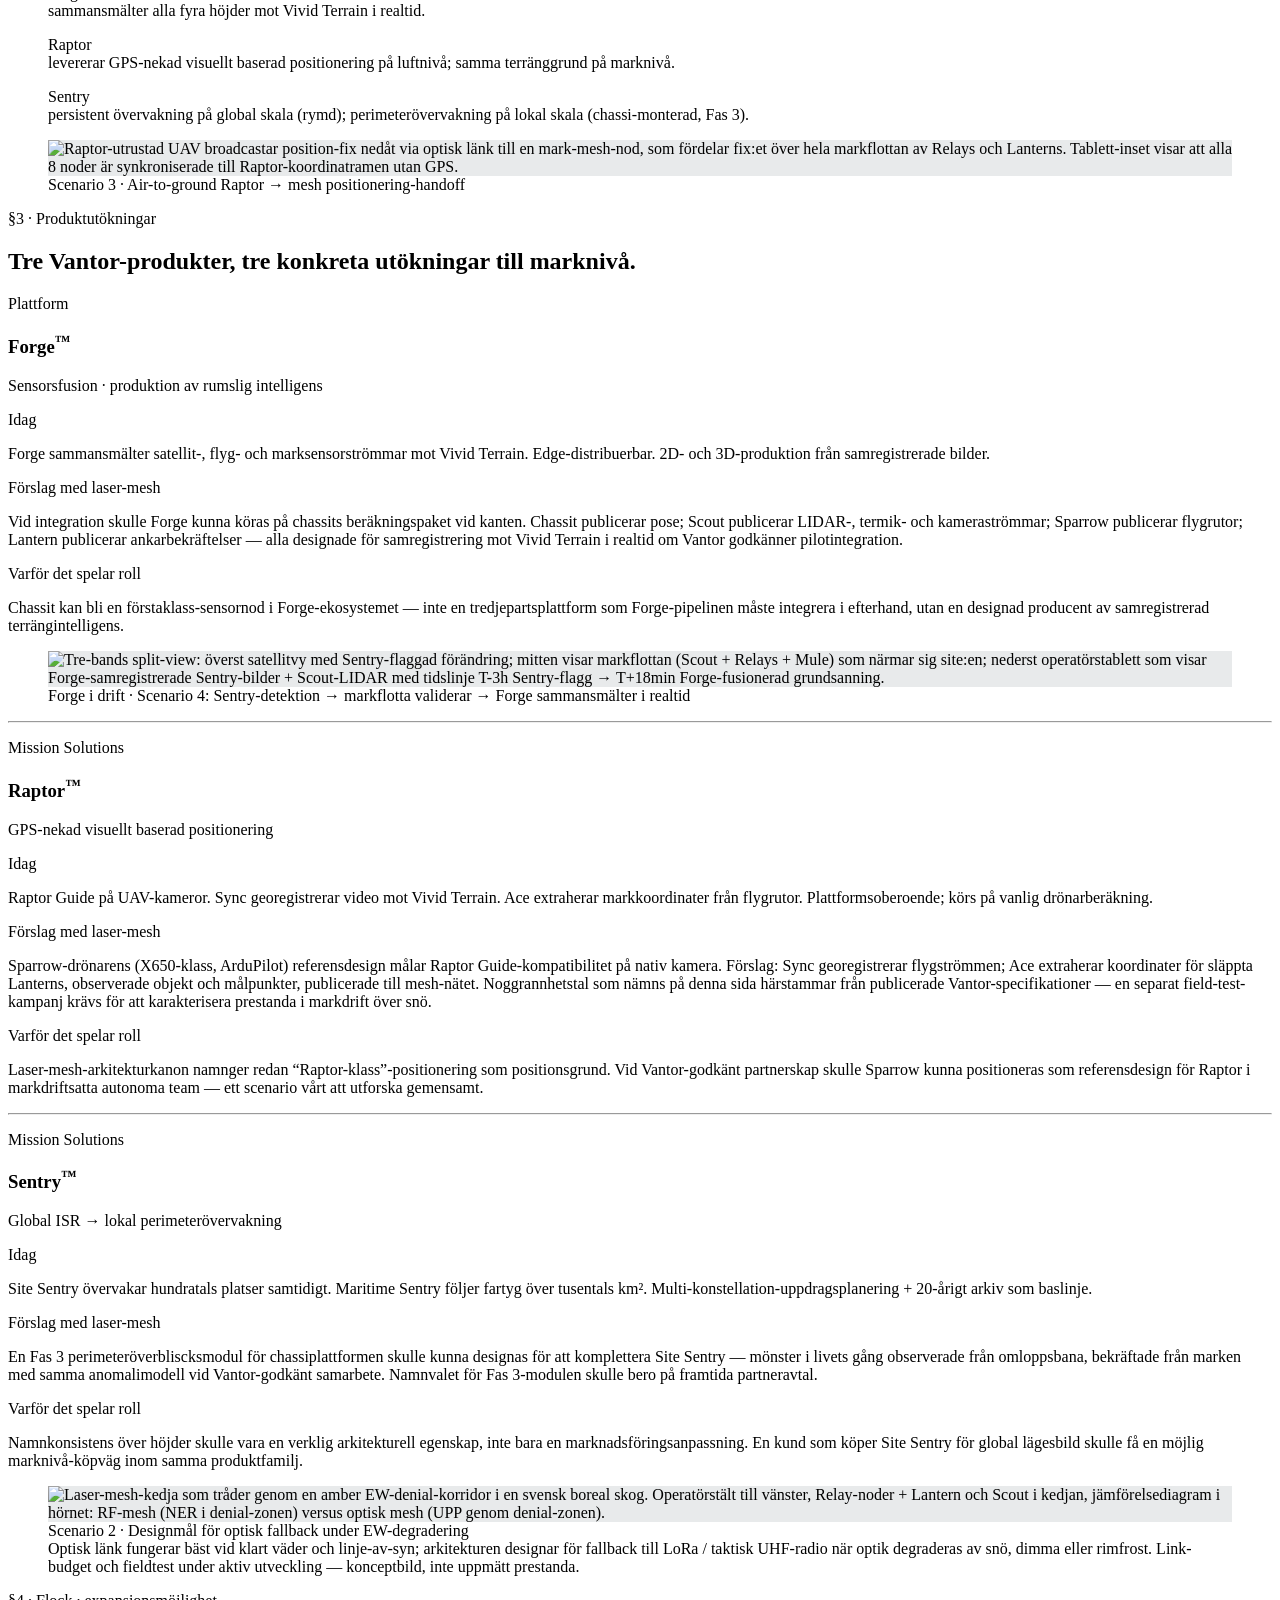
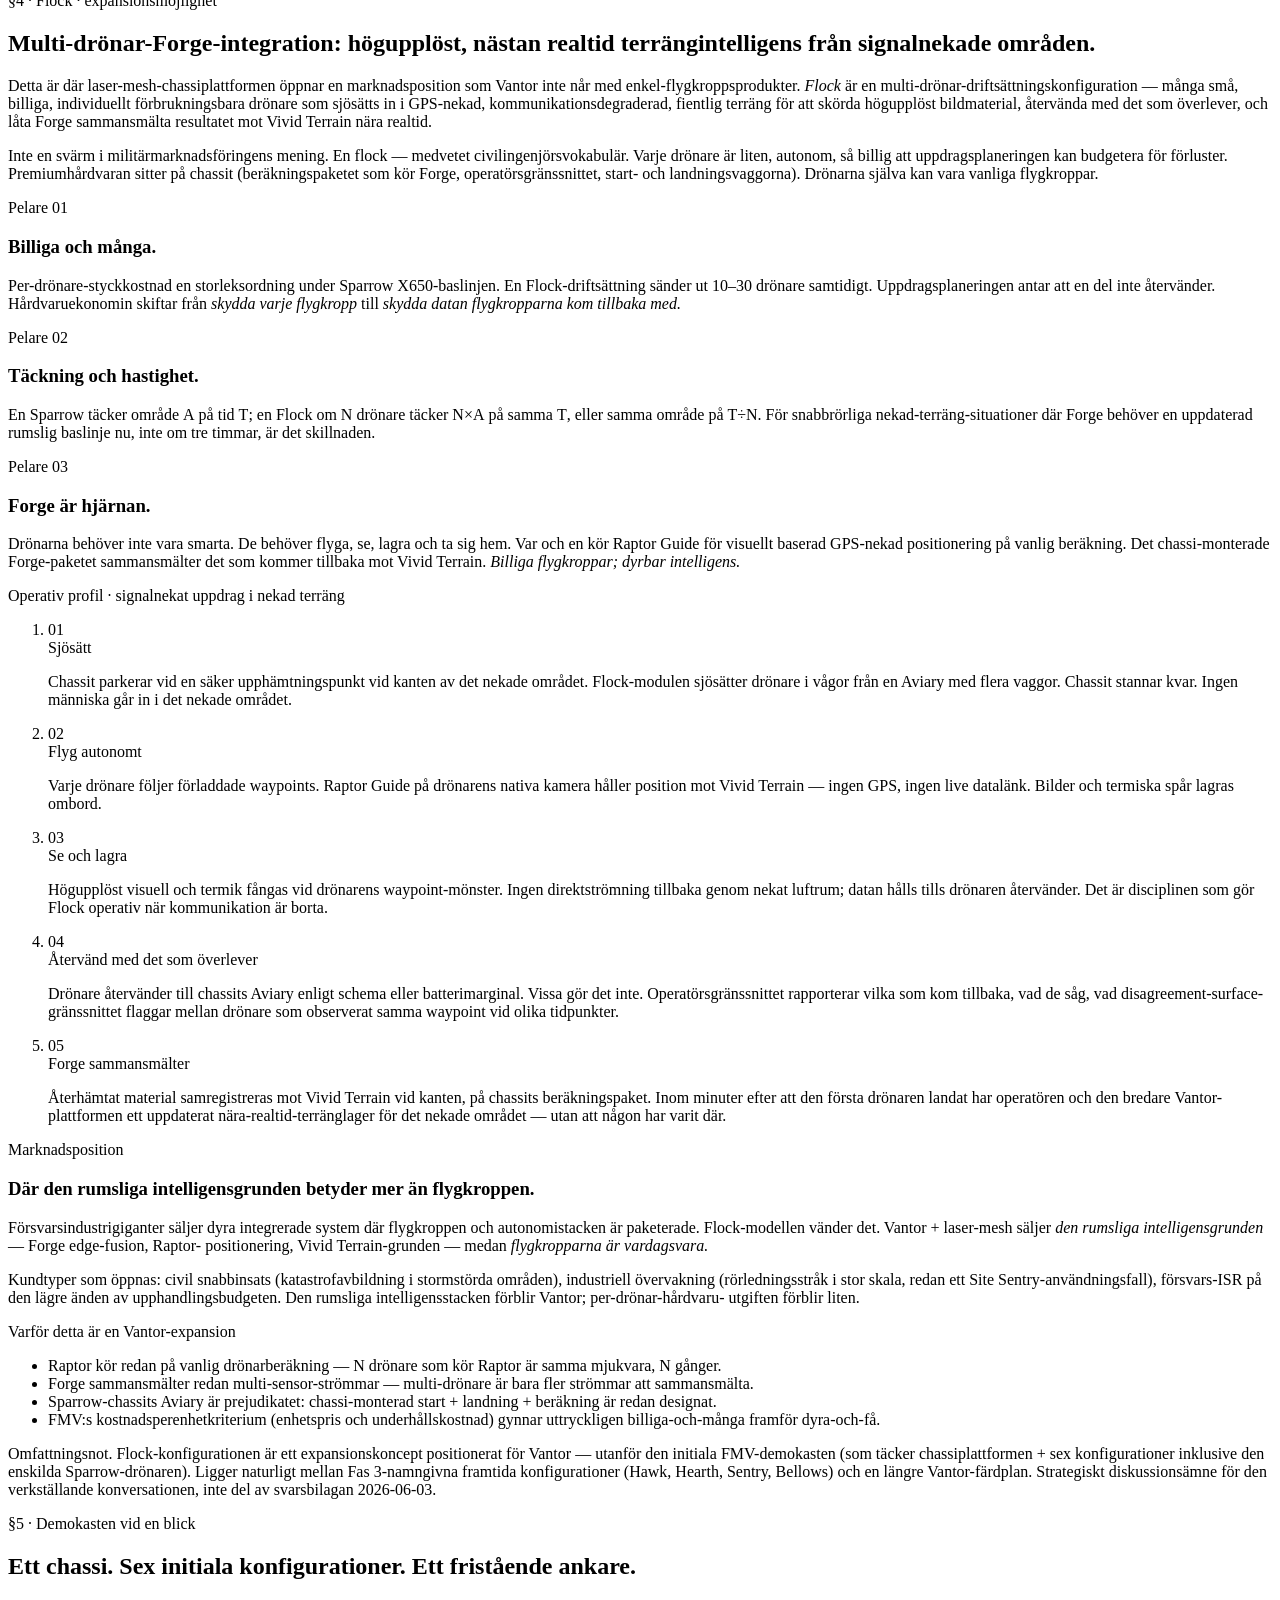
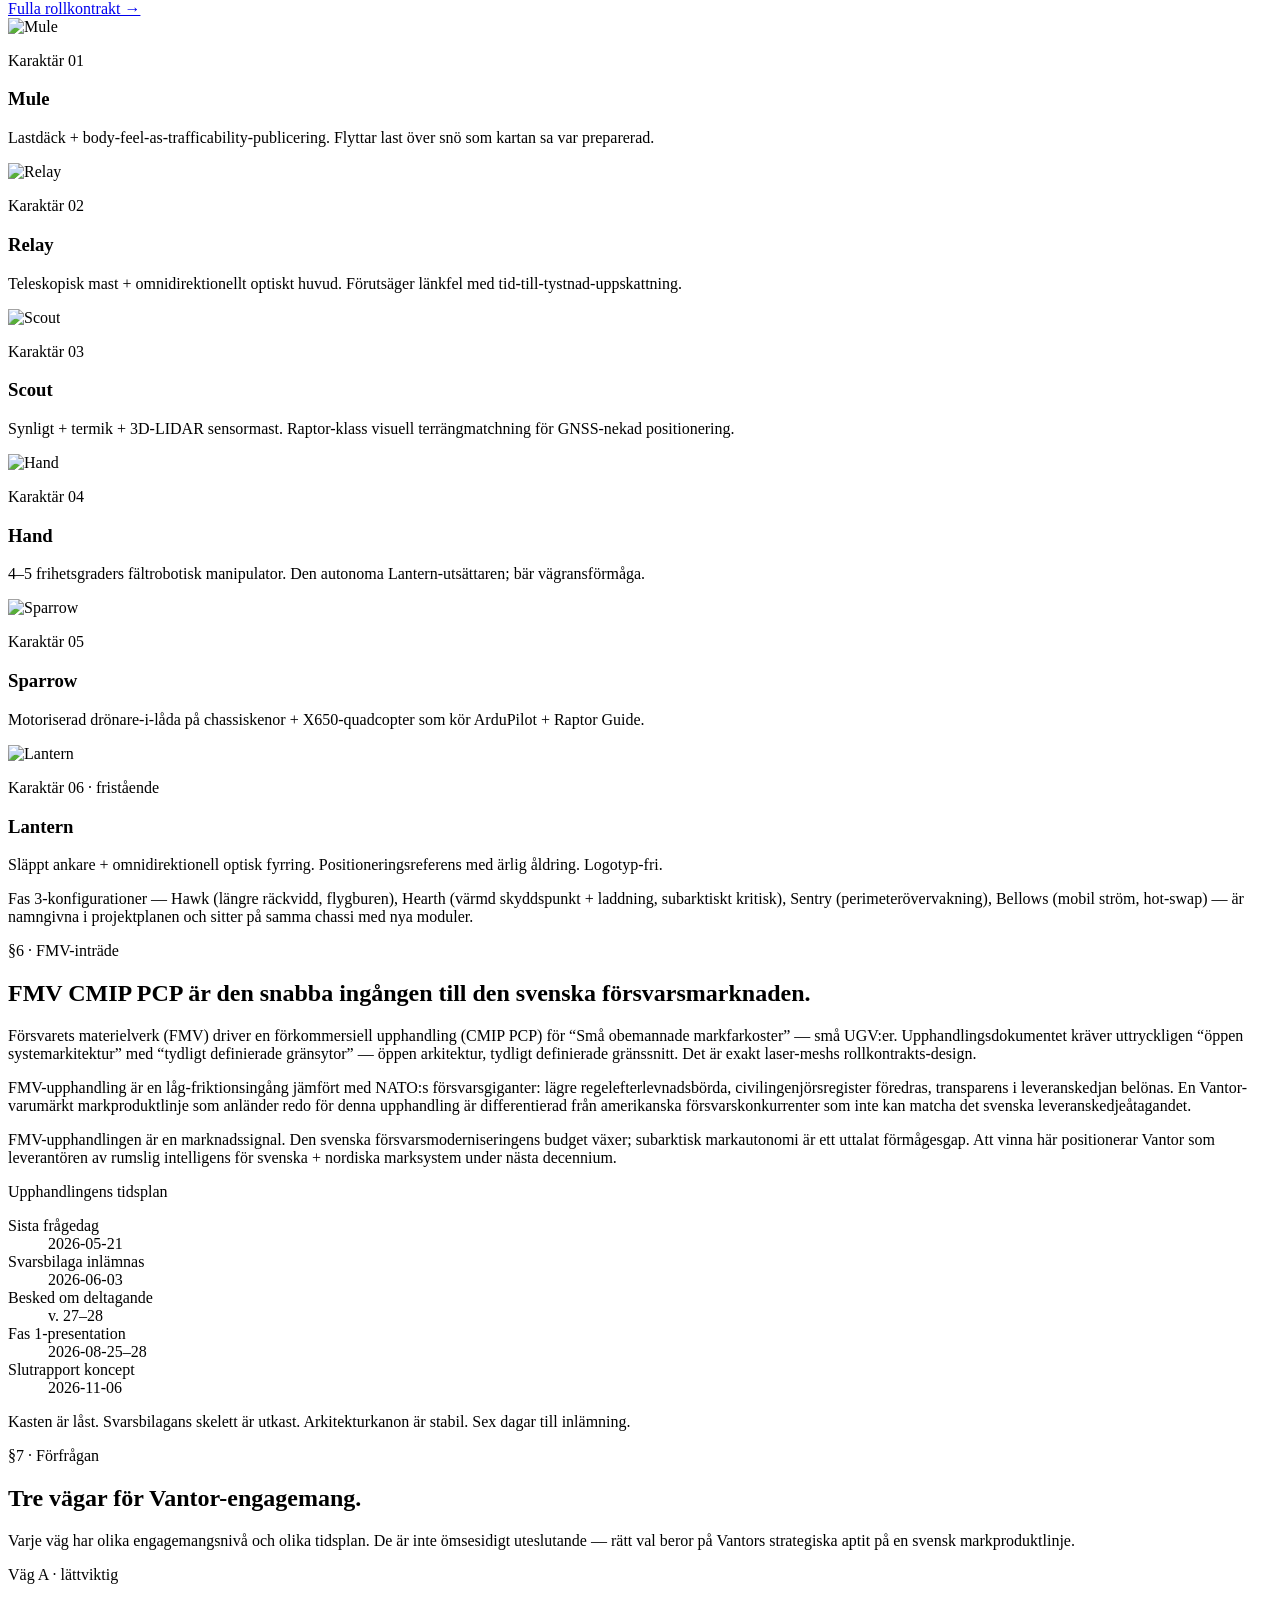
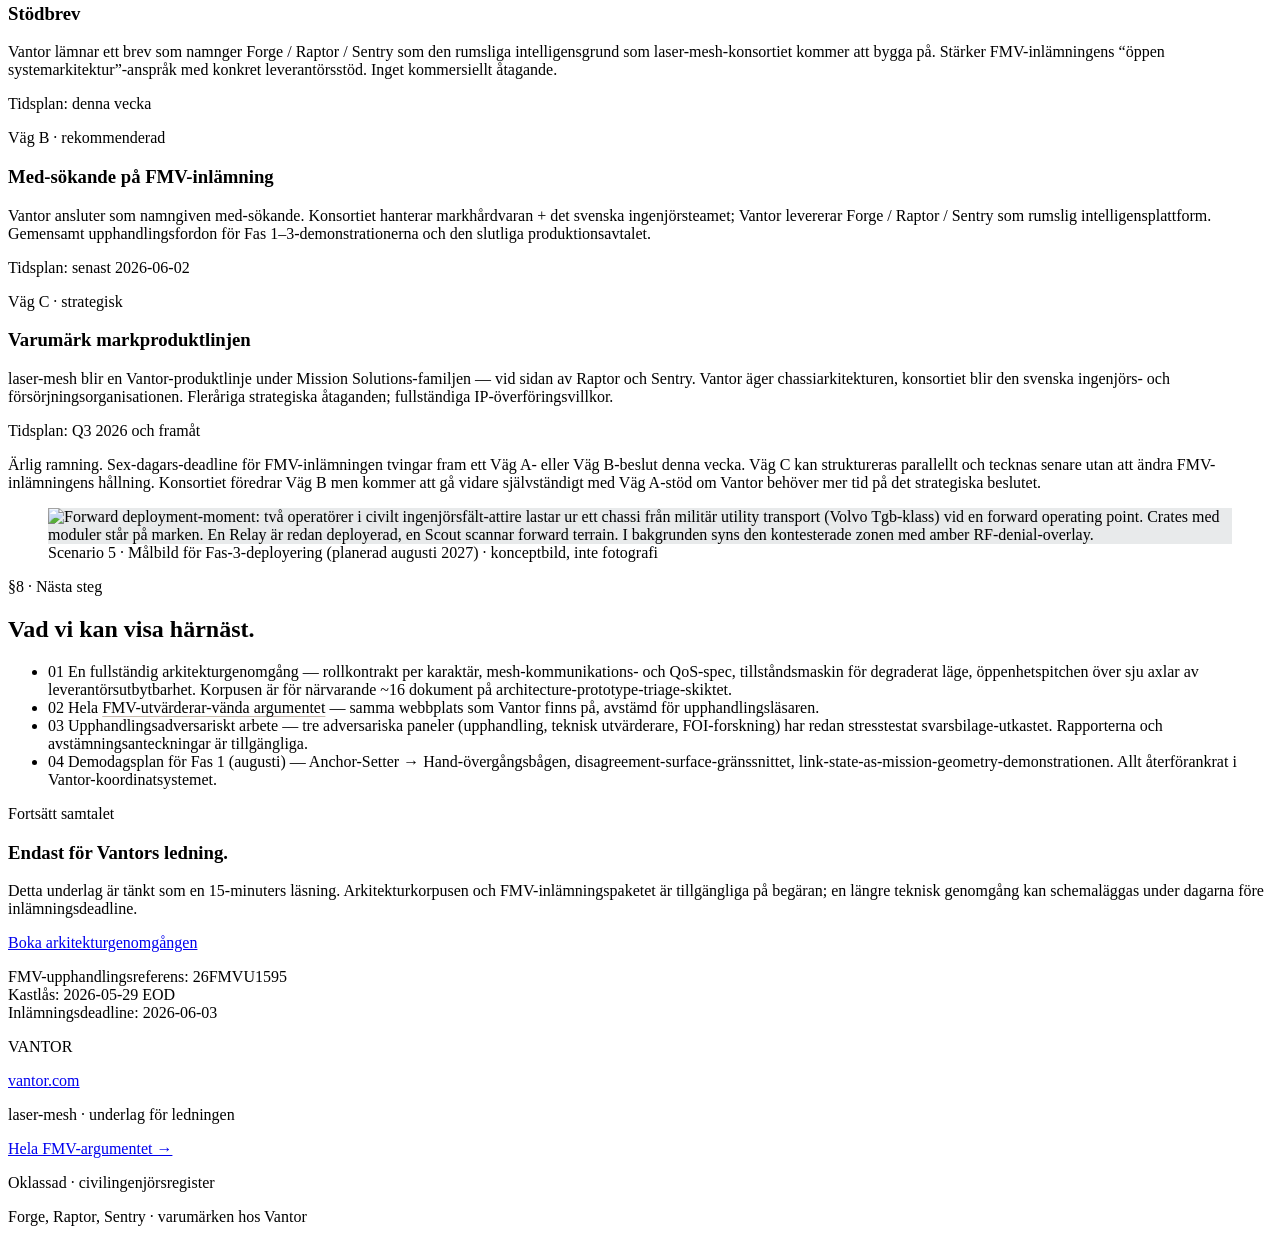
==== commit 33909299: "adversarial fixes" ====
--- a/for-vantor.html
+++ b/for-vantor.html
@@ -64,6 +64,23 @@
 
   <main id="main">
 
+    <!-- DISCLAIMER BANNER — explicit non-endorsement statement (post-adversarial-review hardening) -->
+    <div class="bg-bronze/10 border-b border-bronze/30">
+      <div class="max-w-6xl mx-auto px-6 lg:px-10 py-3 flex items-start gap-3">
+        <span class="font-mono text-[10px] uppercase tracking-[0.18em] text-copper mt-0.5 shrink-0">Status</span>
+        <p class="text-[13px] text-ink-soft leading-relaxed">
+          Detta är ett samtalsunderlag för en initial konversation med Vantor.
+          Det representerar <span class="text-ink">inte</span> ett bekräftat
+          partnerskap, ett kommersiellt åtagande, eller Vantors officiella
+          position. Hänvisningar till <span class="text-ink">Forge</span>,
+          <span class="text-ink">Raptor</span> och <span class="text-ink">Sentry</span>
+          syftar på publicerade gränsytor och produktbeskrivningar &mdash;
+          användning av varumärken förutsätter formellt godkännande från
+          Vantor innan publicering.
+        </p>
+      </div>
+    </div>
+
     <!-- Hero -->
     <section id="top" class="relative pt-14 lg:pt-20 pb-20 lg:pb-24">
       <div class="max-w-6xl mx-auto px-6 lg:px-10 grid lg:grid-cols-12 gap-10 lg:gap-14 items-start">
@@ -84,7 +101,7 @@
             på marknaden via FMV CMIP PCP-upphandlingen för små UGV:er.
           </p>
           <div class="mt-9 flex flex-wrap items-center gap-x-7 gap-y-3 font-mono text-[12px] text-ink-soft">
-            <span class="flex items-center gap-2"><span class="inline-block w-1.5 h-1.5 rounded-full bg-sage"></span> Byggd på Forge, Raptor, Sentry</span>
+            <span class="flex items-center gap-2"><span class="inline-block w-1.5 h-1.5 rounded-full bg-sage"></span> Designad f&ouml;r kompatibilitet med Forge / Raptor / Sentry</span>
             <span class="flex items-center gap-2"><span class="inline-block w-1.5 h-1.5 rounded-full bg-sage"></span> FMV-svarsbilaga 2026-06-03</span>
             <span class="flex items-center gap-2"><span class="inline-block w-1.5 h-1.5 rounded-full bg-sage"></span> Fas 1-demo 2026-08</span>
           </div>
@@ -255,12 +272,12 @@
                 <p class="text-[15px] text-ink-soft leading-relaxed">Forge sammansmälter satellit-, flyg- och marksensorströmmar mot Vivid Terrain. Edge-distribuerbar. 2D- och 3D-produktion från samregistrerade bilder.</p>
               </div>
               <div>
-                <p class="font-mono text-[11px] uppercase tracking-[0.16em] text-sage-dark mb-2">Med laser-mesh</p>
-                <p class="text-[15px] text-ink-soft leading-relaxed">Forge körs på chassits beräkningspaket vid kanten. Chassit publicerar pose; Scout publicerar LIDAR-, termik- och kameraströmmar; Sparrow publicerar flygrutor; Lantern publicerar ankarbekräftelser. Allt samregistrerat mot Vivid Terrain i realtid.</p>
+                <p class="font-mono text-[11px] uppercase tracking-[0.16em] text-sage-dark mb-2">F&ouml;rslag med laser-mesh</p>
+                <p class="text-[15px] text-ink-soft leading-relaxed">Vid integration skulle Forge kunna k&ouml;ras p&aring; chassits ber&auml;kningspaket vid kanten. Chassit publicerar pose; Scout publicerar LIDAR-, termik- och kameraströmmar; Sparrow publicerar flygrutor; Lantern publicerar ankarbekr&auml;ftelser &mdash; alla designade f&ouml;r samregistrering mot Vivid Terrain i realtid om Vantor godk&auml;nner pilotintegration.</p>
               </div>
               <div>
-                <p class="font-mono text-[11px] uppercase tracking-[0.16em] text-copper mb-2">Varför det spelar roll</p>
-                <p class="text-[15px] text-ink-soft leading-relaxed">Chassit blir en sensornod i Forge-ekosystemet &mdash; inte en tredjepartsplattform som Forge-pipelinen måste intagera i efterhand, utan en förstaklassproducent av samregistrerad terrängintelligens.</p>
+                <p class="font-mono text-[11px] uppercase tracking-[0.16em] text-copper mb-2">Varf&ouml;r det spelar roll</p>
+                <p class="text-[15px] text-ink-soft leading-relaxed">Chassit kan bli en f&ouml;rstaklass-sensornod i Forge-ekosystemet &mdash; inte en tredjepartsplattform som Forge-pipelinen m&aring;ste integrera i efterhand, utan en designad producent av samregistrerad terr&auml;ngintelligens.</p>
               </div>
             </div>
           </article>
@@ -288,12 +305,12 @@
                 <p class="text-[15px] text-ink-soft leading-relaxed">Raptor Guide på UAV-kameror. Sync georegistrerar video mot Vivid Terrain. Ace extraherar markkoordinater från flygrutor. Plattformsoberoende; körs på vanlig drönarberäkning.</p>
               </div>
               <div>
-                <p class="font-mono text-[11px] uppercase tracking-[0.16em] text-sage-dark mb-2">Med laser-mesh</p>
-                <p class="text-[15px] text-ink-soft leading-relaxed">Sparrow-drönare (X650-klass, ArduPilot) kör Raptor Guide på sin nativa kamera. Sync georegistrerar den levande flygströmmen. Ace extraherar koordinater för släppta Lanterns, observerade objekt och målpunkter &mdash; publicerade till mesh-nätet för operatören och chassiflottan.</p>
+                <p class="font-mono text-[11px] uppercase tracking-[0.16em] text-sage-dark mb-2">F&ouml;rslag med laser-mesh</p>
+                <p class="text-[15px] text-ink-soft leading-relaxed">Sparrow-dr&ouml;narens (X650-klass, ArduPilot) referensdesign m&aring;lar Raptor Guide-kompatibilitet p&aring; nativ kamera. F&ouml;rslag: Sync georegistrerar flygstr&ouml;mmen; Ace extraherar koordinater f&ouml;r sl&auml;ppta Lanterns, observerade objekt och m&aring;lpunkter, publicerade till mesh-n&auml;tet. Noggrannhetstal som n&auml;mns p&aring; denna sida h&auml;rstammar fr&aring;n publicerade Vantor-specifikationer &mdash; en separat field-test-kampanj kr&auml;vs f&ouml;r att karakterisera prestanda i markdrift &ouml;ver sn&ouml;.</p>
               </div>
               <div>
-                <p class="font-mono text-[11px] uppercase tracking-[0.16em] text-copper mb-2">Varför det spelar roll</p>
-                <p class="text-[15px] text-ink-soft leading-relaxed">Laser-mesh-arkitekturkanon namnger redan &ldquo;Raptor-klass&rdquo;-positionering som positionsgrund. Detta argument kopplar in det vid namn. Sparrow blir en flaggskeppsreferensdesign för Raptor i markdriftsatta autonoma team.</p>
+                <p class="font-mono text-[11px] uppercase tracking-[0.16em] text-copper mb-2">Varf&ouml;r det spelar roll</p>
+                <p class="text-[15px] text-ink-soft leading-relaxed">Laser-mesh-arkitekturkanon namnger redan &ldquo;Raptor-klass&rdquo;-positionering som positionsgrund. Vid Vantor-godk&auml;nt partnerskap skulle Sparrow kunna positioneras som referensdesign f&ouml;r Raptor i markdriftsatta autonoma team &mdash; ett scenario v&aring;rt att utforska gemensamt.</p>
               </div>
             </div>
           </article>
@@ -313,12 +330,12 @@
                 <p class="text-[15px] text-ink-soft leading-relaxed">Site Sentry övervakar hundratals platser samtidigt. Maritime Sentry följer fartyg över tusentals km². Multi-konstellation-uppdragsplanering + 20-årigt arkiv som baslinje.</p>
               </div>
               <div>
-                <p class="font-mono text-[11px] uppercase tracking-[0.16em] text-sage-dark mb-2">Med laser-mesh</p>
-                <p class="text-[15px] text-ink-soft leading-relaxed">En Fas 3 Sentry-modul för chassiplattformen: perimetersensorik + larm på lokal skala. Mönster i livets gång som Vantor Sentry observerar från omloppsbana, chassi-Sentry bekräftar från marken &mdash; samma anomalimodell, två höjder.</p>
+                <p class="font-mono text-[11px] uppercase tracking-[0.16em] text-sage-dark mb-2">F&ouml;rslag med laser-mesh</p>
+                <p class="text-[15px] text-ink-soft leading-relaxed">En Fas 3 perimeter&ouml;verbliscksmodul f&ouml;r chassiplattformen skulle kunna designas f&ouml;r att komplettera Site Sentry &mdash; m&ouml;nster i livets g&aring;ng observerade fr&aring;n omloppsbana, bekr&auml;ftade fr&aring;n marken med samma anomalimodell vid Vantor-godk&auml;nt samarbete. Namnvalet f&ouml;r Fas 3-modulen skulle bero p&aring; framtida partneravtal.</p>
               </div>
               <div>
-                <p class="font-mono text-[11px] uppercase tracking-[0.16em] text-copper mb-2">Varför det spelar roll</p>
-                <p class="text-[15px] text-ink-soft leading-relaxed">Namnkonsistens över höjder är en verklig arkitekturell egenskap, inte bara en marknadsföringsanpassning. En kund som köper Site Sentry för global lägesbild har nu en marknivåköpväg inom samma produktfamilj.</p>
+                <p class="font-mono text-[11px] uppercase tracking-[0.16em] text-copper mb-2">Varf&ouml;r det spelar roll</p>
+                <p class="text-[15px] text-ink-soft leading-relaxed">Namnkonsistens &ouml;ver h&ouml;jder skulle vara en verklig arkitekturell egenskap, inte bara en marknadsf&ouml;ringsanpassning. En kund som k&ouml;per Site Sentry f&ouml;r global l&auml;gesbild skulle f&aring; en m&ouml;jlig marknivå-k&ouml;pv&auml;g inom samma produktfamilj.</p>
               </div>
             </div>
           </article>
@@ -326,8 +343,9 @@
           <figure class="lg:ml-[25%]">
             <img src="assets/images/vantor/vantor-s2-optical-mesh-rf-denied-corridor.png"
                  alt="Laser-mesh-kedja som tråder genom en amber EW-denial-korridor i en svensk boreal skog. Operatörstält till vänster, Relay-noder + Lantern och Scout i kedjan, jämförelsediagram i hörnet: RF-mesh (NER i denial-zonen) versus optisk mesh (UPP genom denial-zonen)." class="w-full h-auto block border border-bronze/30" loading="lazy" />
-            <figcaption class="mt-3 font-mono text-[11px] uppercase tracking-[0.16em] text-bronze-dark/70">
-              Resilience-bevis &middot; Scenario 2: optiskt mesh överlever EW-denial där RF-länkar slutar fungera
+            <figcaption class="mt-3 font-mono text-[11px] text-bronze-dark/80 leading-relaxed">
+              <span class="uppercase tracking-[0.16em]">Scenario 2 &middot; Designm&aring;l f&ouml;r optisk fallback under EW-degradering</span><br/>
+              <span class="normal-case tracking-normal">Optisk l&auml;nk fungerar b&auml;st vid klart v&auml;der och linje-av-syn; arkitekturen designar f&ouml;r fallback till LoRa / taktisk UHF-radio n&auml;r optik degraderas av sn&ouml;, dimma eller rimfrost. Link-budget och fieldtest under aktiv utveckling &mdash; konceptbild, inte uppm&auml;tt prestanda.</span>
             </figcaption>
           </figure>
 
@@ -709,7 +727,7 @@
           <img src="assets/images/vantor/vantor-s5-forward-deployment-contested-terrain.png"
                alt="Forward deployment-moment: två operatörer i civilt ingenjörsfält-attire lastar ur ett chassi från militär utility transport (Volvo Tgb-klass) vid en forward operating point. Crates med moduler står på marken. En Relay är redan deployerad, en Scout scannar forward terrain. I bakgrunden syns den kontesterade zonen med amber RF-denial-overlay." class="w-full h-auto block border border-bronze/30" loading="lazy" />
           <figcaption class="mt-3 font-mono text-[11px] uppercase tracking-[0.16em] text-bronze-dark/70">
-            Scenario 5 &middot; Hur det ser ut idag &mdash; verkligt deployerings-moment, inte framtids-koncept
+            Scenario 5 &middot; M&aring;lbild f&ouml;r Fas-3-deployering (planerad augusti 2027) &middot; konceptbild, inte fotografi
           </figcaption>
         </figure>
 
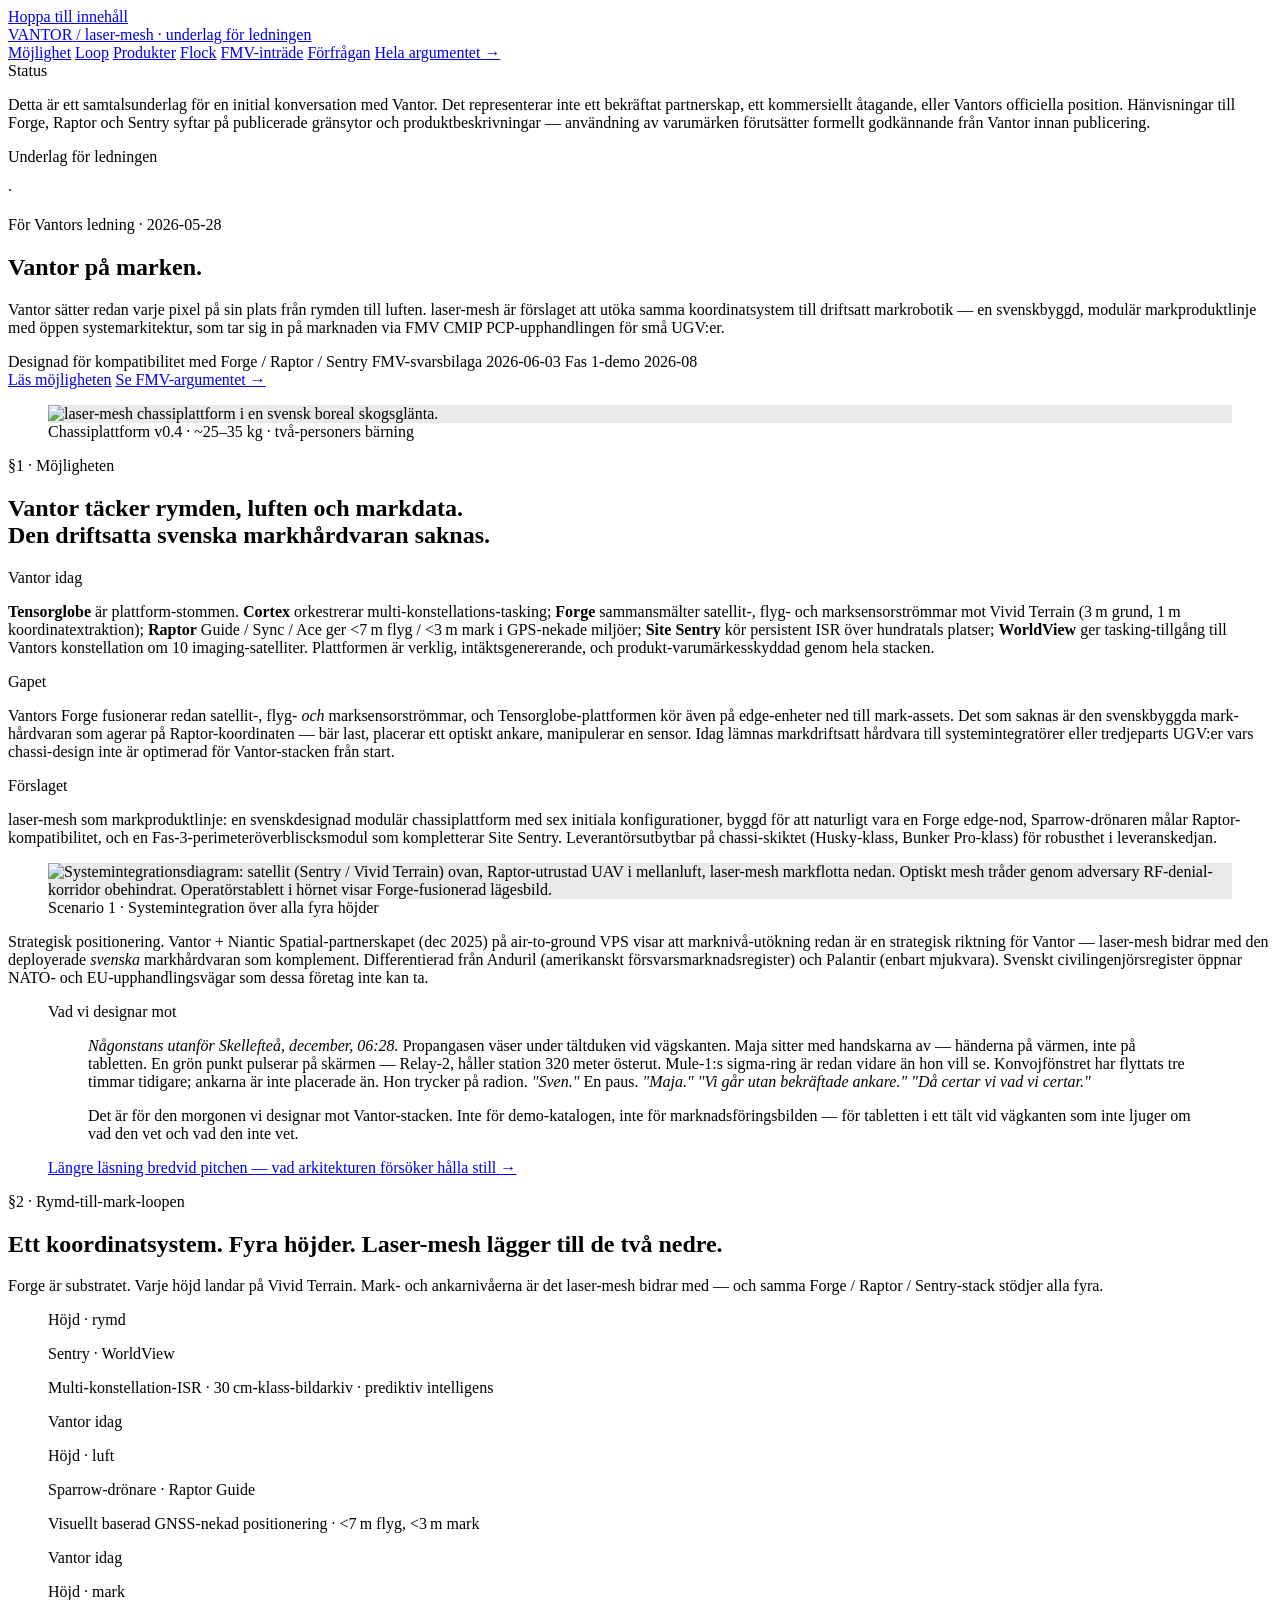
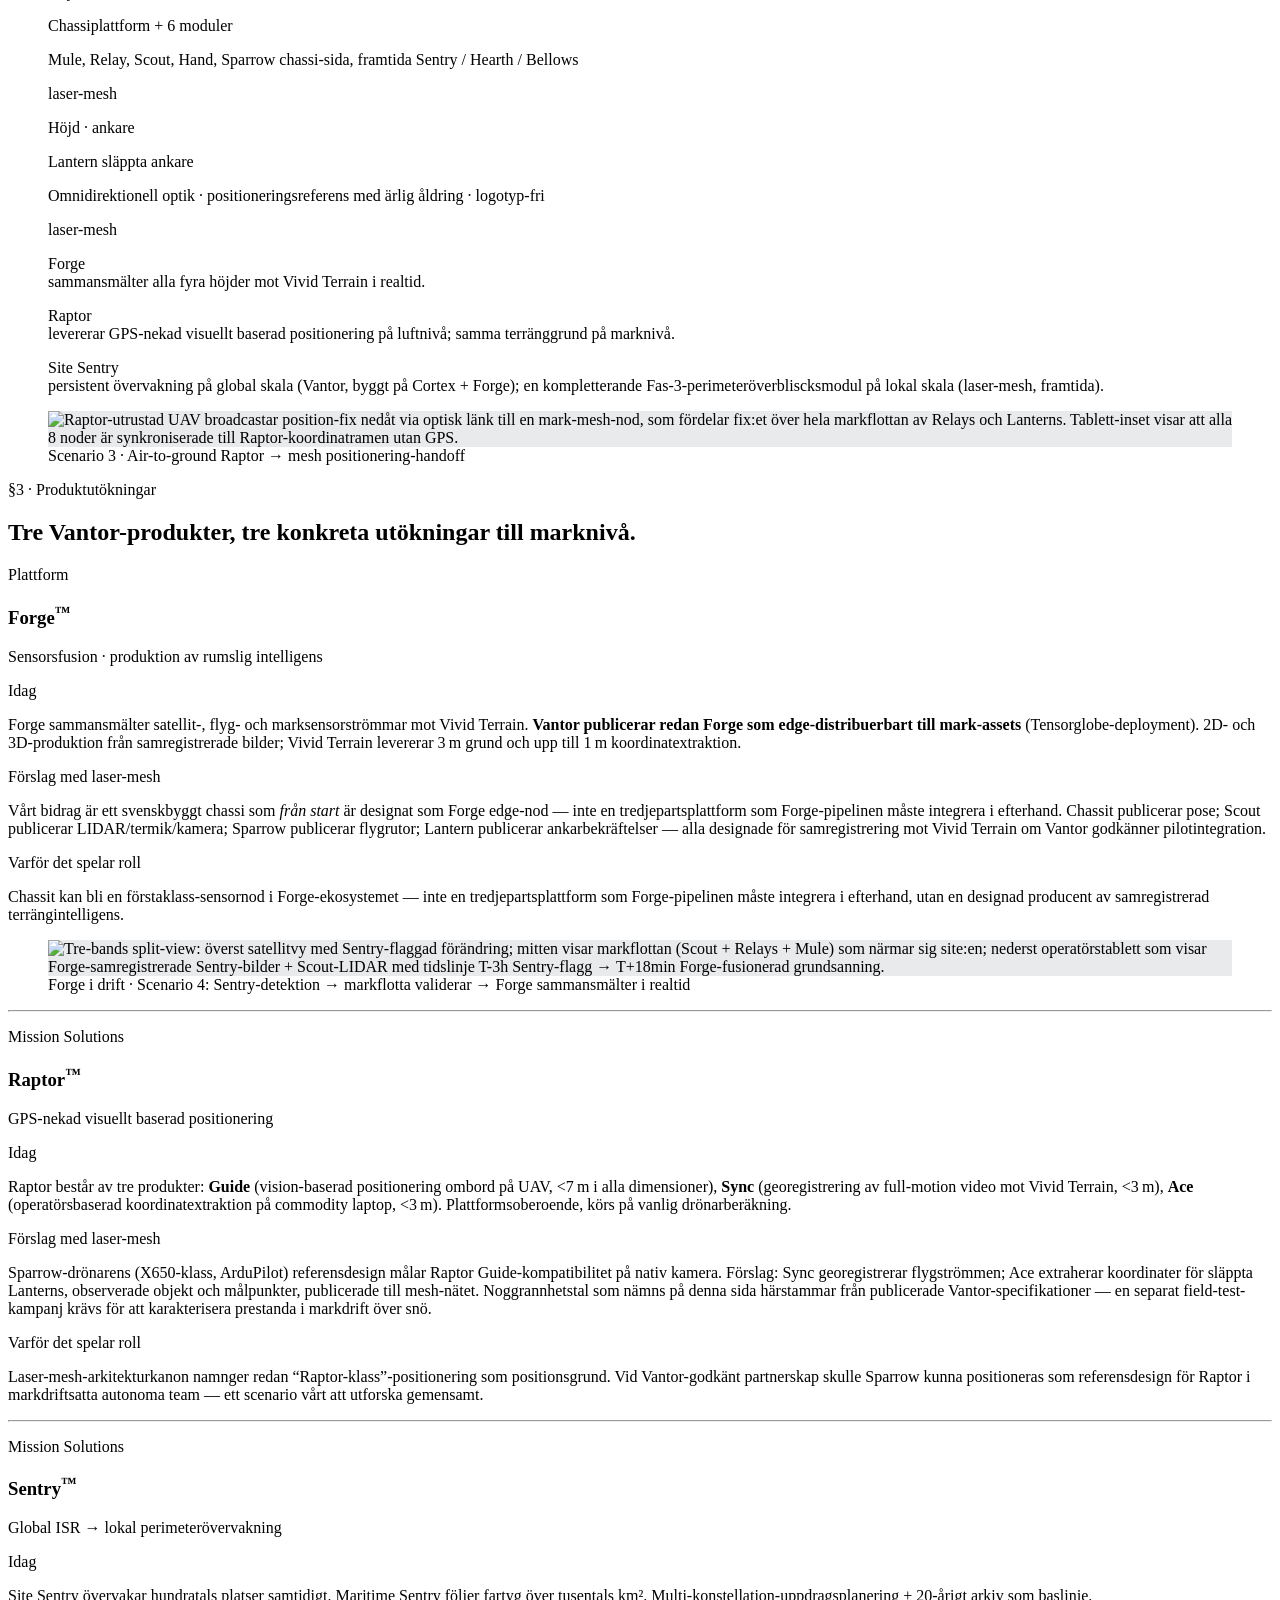
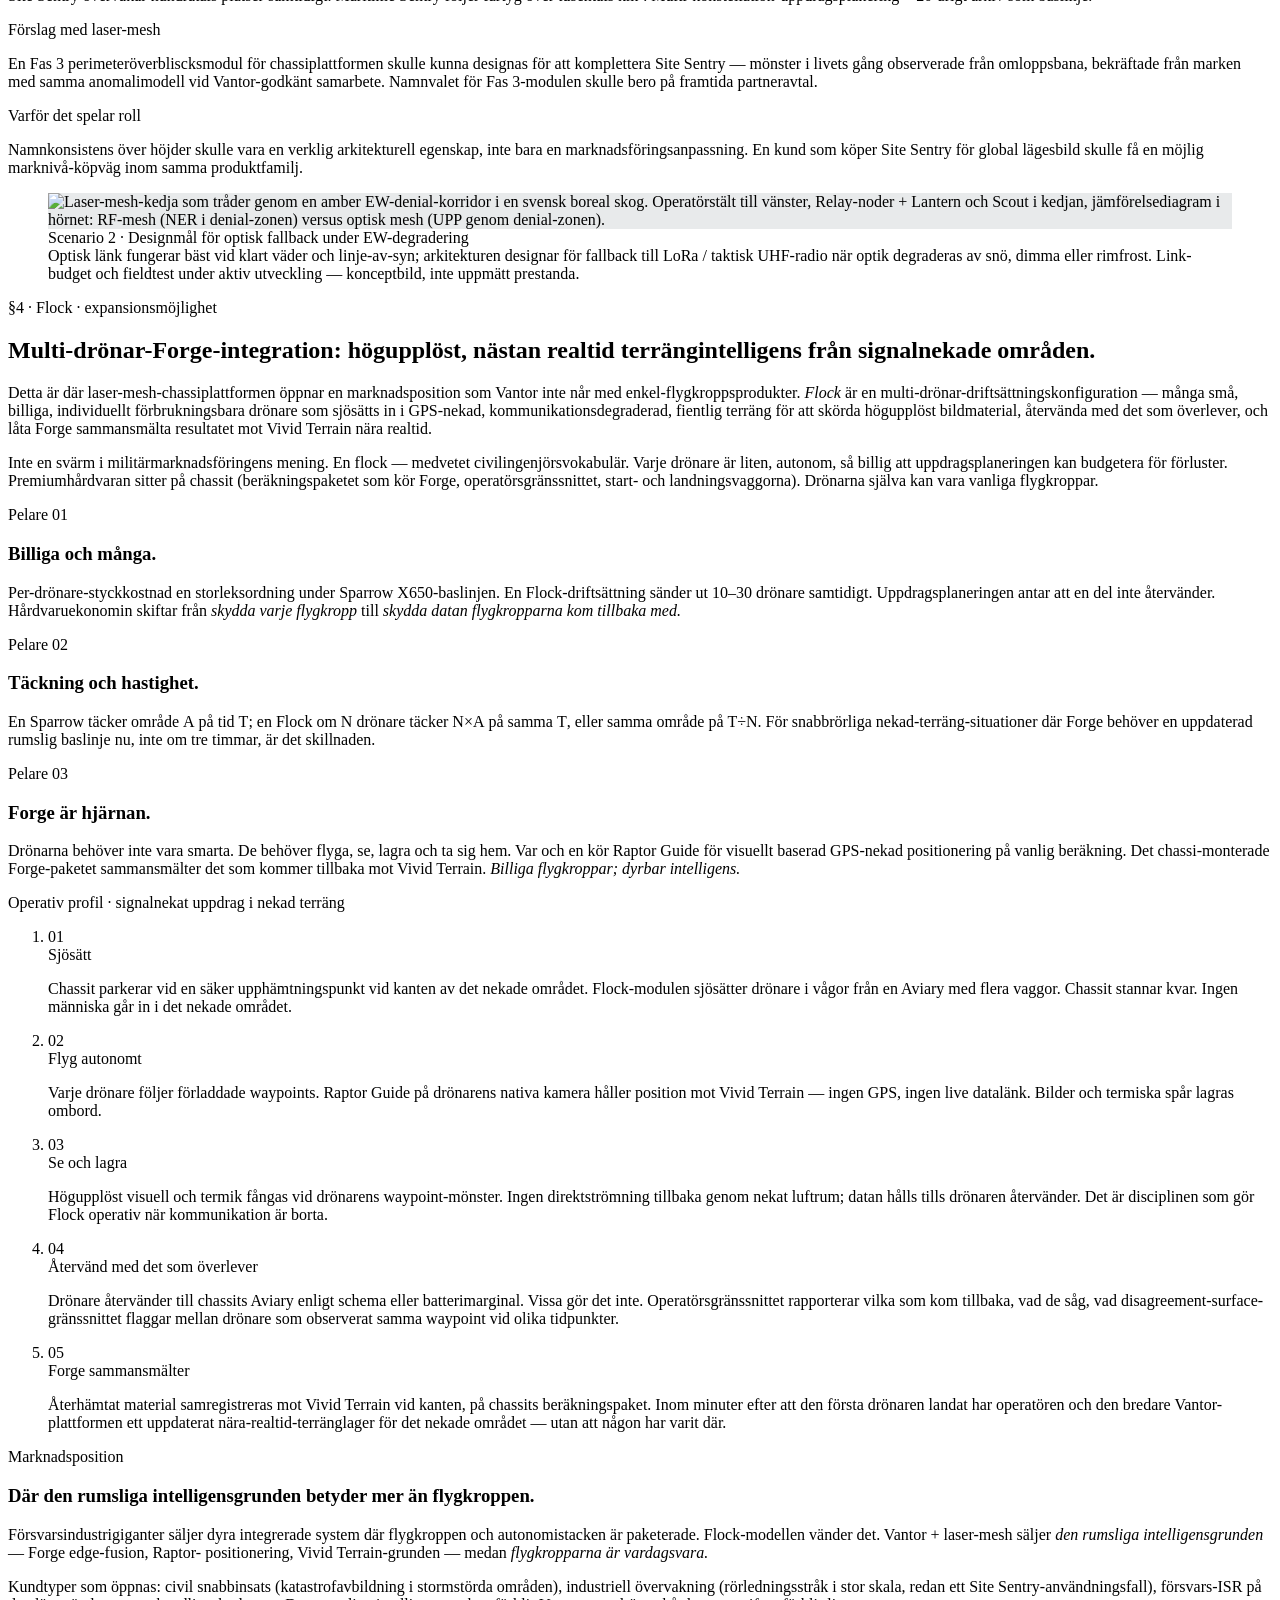
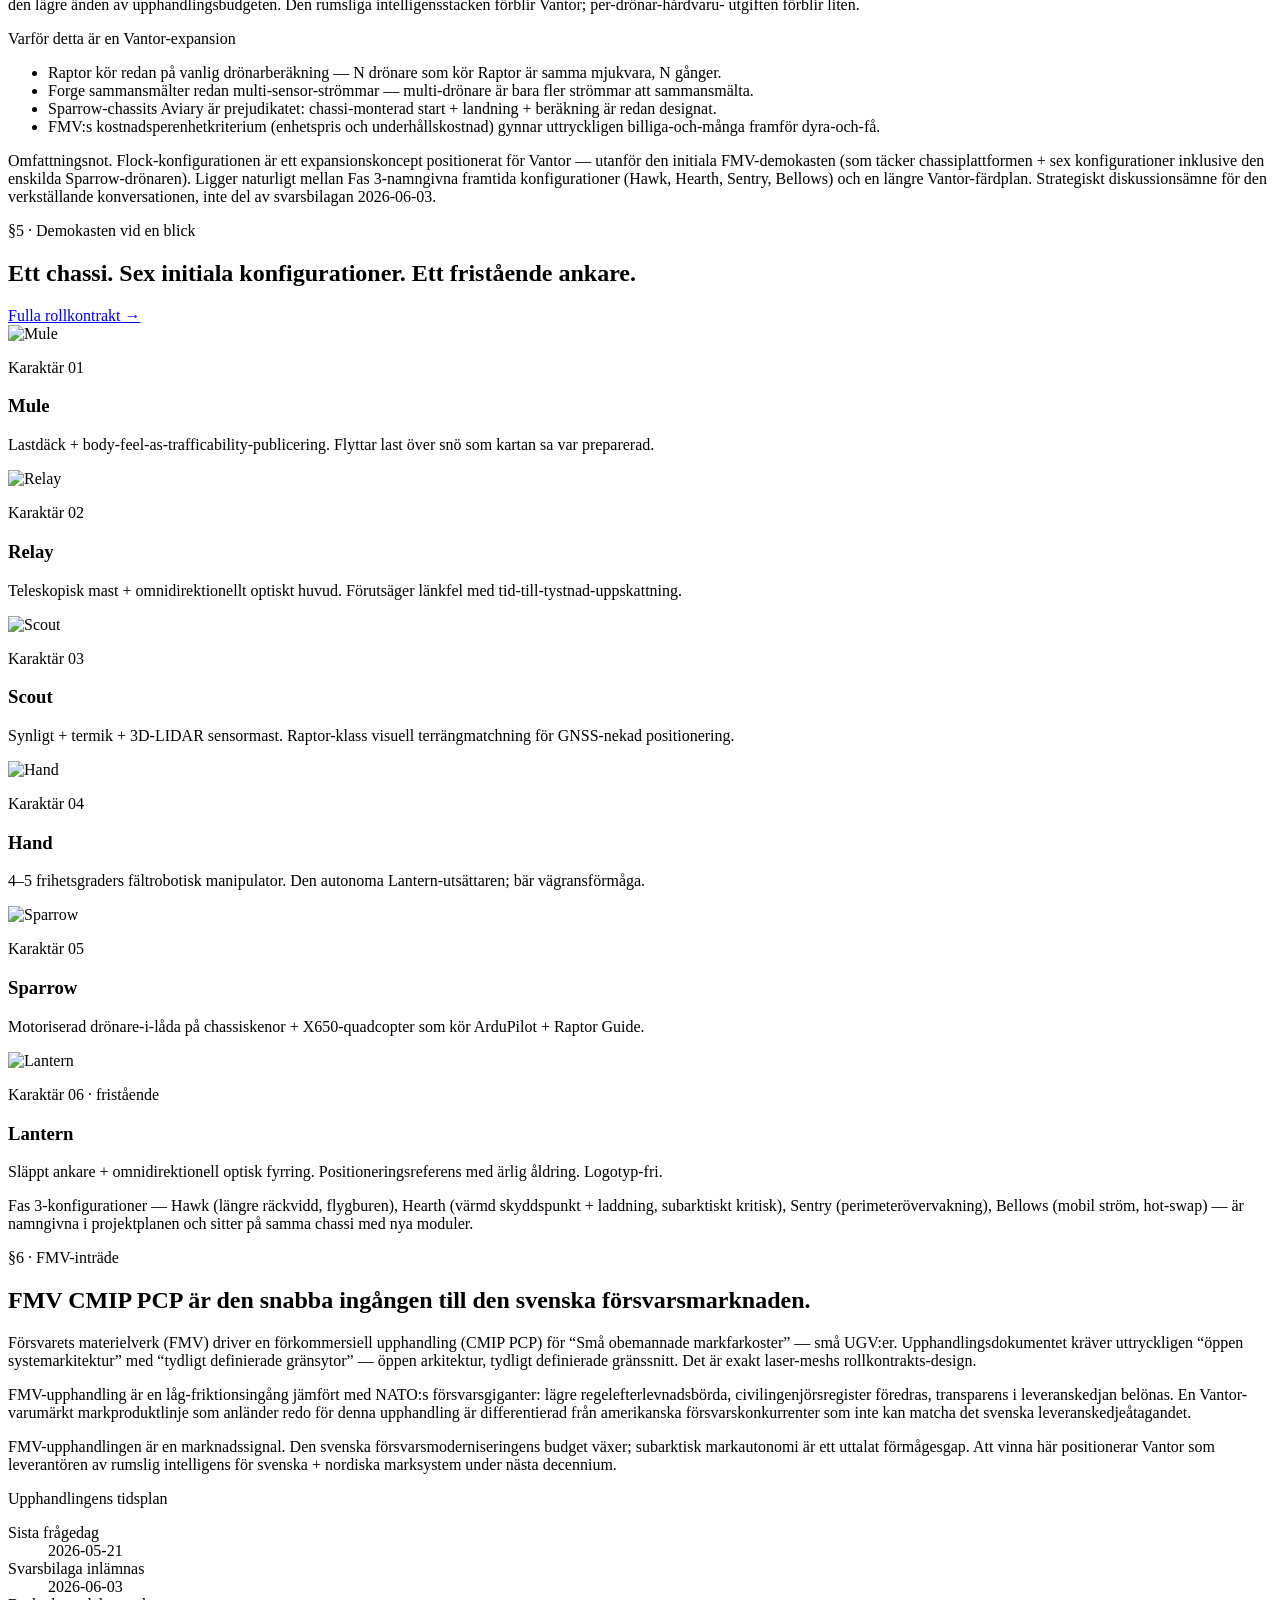
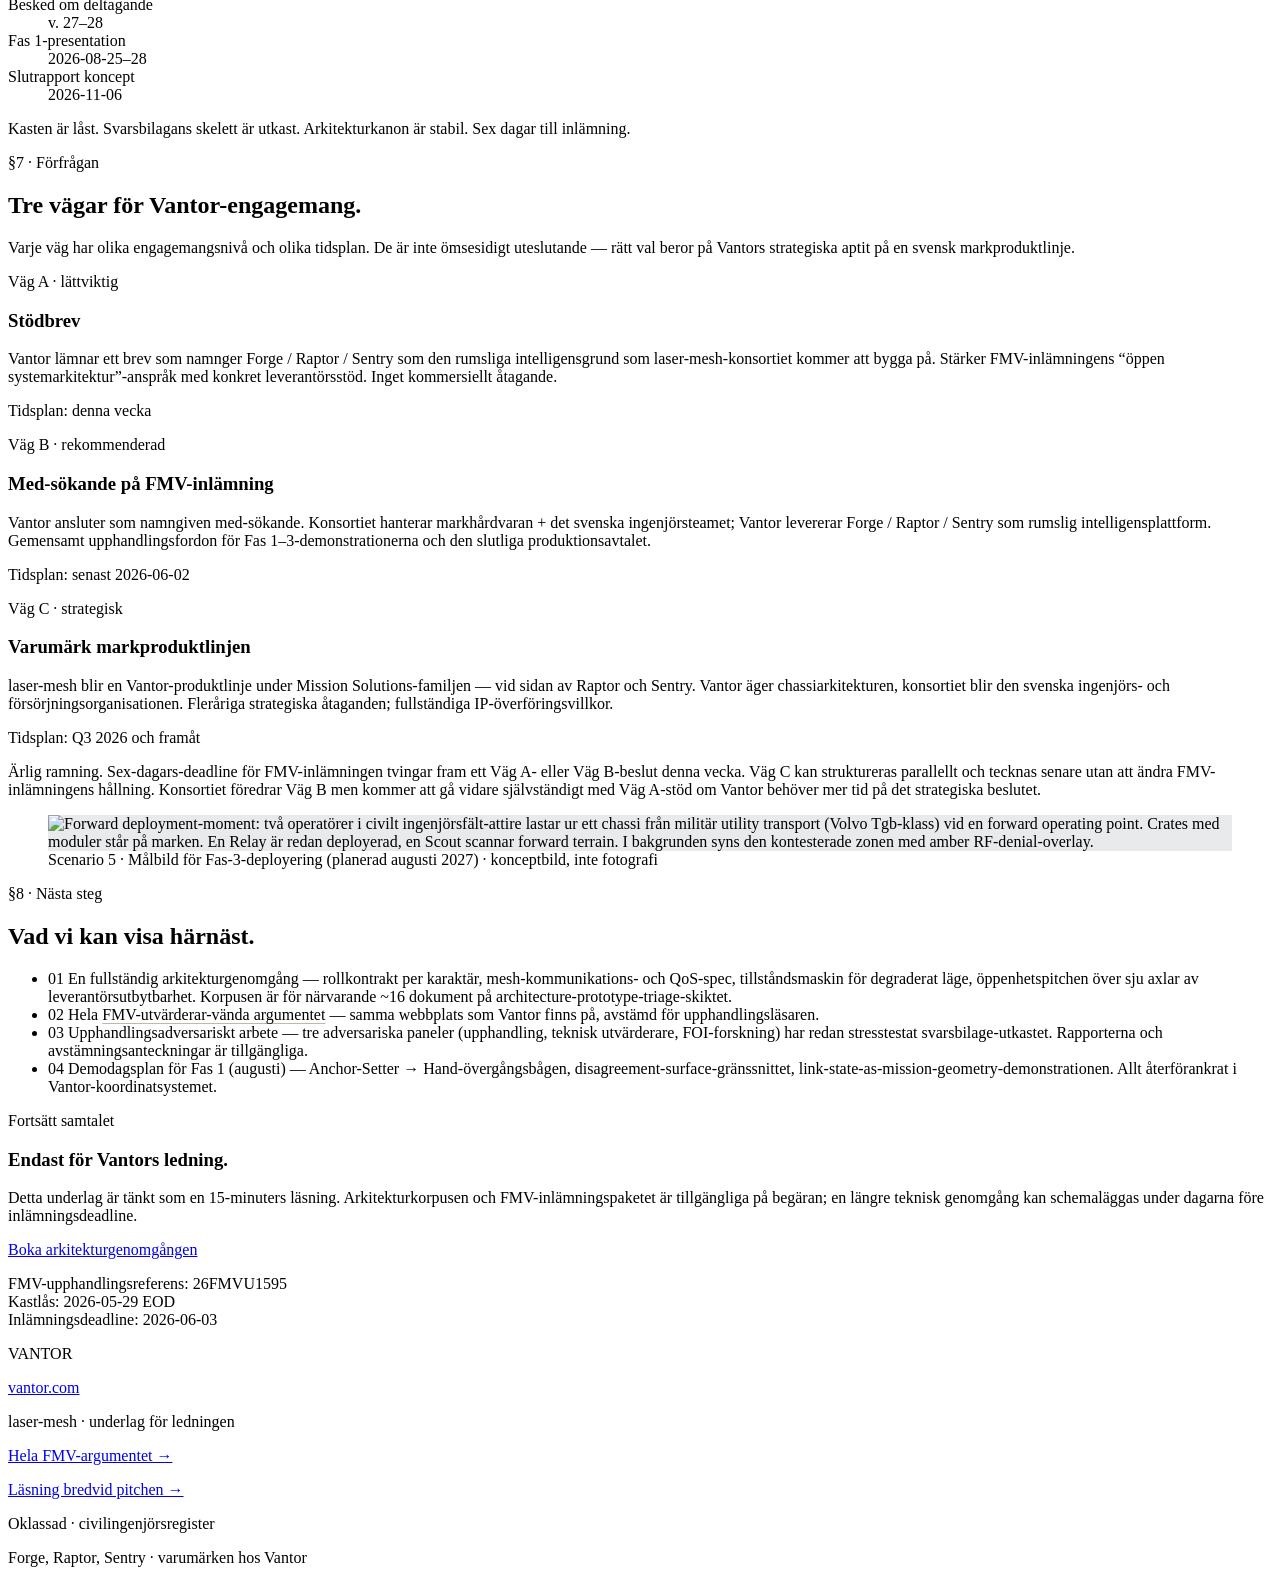
==== commit 118d152d: "More content" ====
--- a/for-vantor.html
+++ b/for-vantor.html
@@ -128,7 +128,7 @@
         <div class="max-w-3xl mb-14">
           <p class="font-mono text-[11px] uppercase tracking-[0.22em] text-copper mb-5">§1 &middot; Möjligheten</p>
           <h2 class="font-sans font-light text-[2rem] lg:text-[2.4rem] leading-tight tracking-tightheading text-ink">
-            Vantor täcker rymden och luften. Marknivån saknas.
+            Vantor t&auml;cker rymden, luften och markdata.<br/>Den driftsatta svenska markh&aring;rdvaran saknas.
           </h2>
         </div>
 
@@ -136,34 +136,46 @@
           <div>
             <p class="font-mono text-[11px] uppercase tracking-[0.18em] text-bronze-dark mb-3">Vantor idag</p>
             <p class="text-ink-soft leading-relaxed">
-              Forge sammansmälter varje sensorström mot Vivid Terrain. Raptor
-              levererar &lt;7&thinsp;m flygnoggrannhet / &lt;3&thinsp;m
-              marknoggrannhet i GPS-nekade miljöer. Sentry kör persistent ISR
-              över hundratals platser. WorldView-konstellationer avbildar
-              världen. Plattformen är verklig, intäktsgenererande och
-              varumärkesskyddad genom hela stacken.
+              <strong>Tensorglobe</strong> &auml;r plattform-stommen. <strong>Cortex</strong>
+              orkestrerar multi-konstellations-tasking; <strong>Forge</strong>
+              sammansm&auml;lter satellit-, flyg- och marksensorstr&ouml;mmar mot
+              Vivid Terrain (3&thinsp;m grund, 1&thinsp;m
+              koordinatextraktion); <strong>Raptor</strong> Guide / Sync / Ace
+              ger &lt;7&thinsp;m flyg / &lt;3&thinsp;m mark i GPS-nekade
+              milj&ouml;er; <strong>Site Sentry</strong> k&ouml;r persistent
+              ISR &ouml;ver hundratals platser; <strong>WorldView</strong> ger
+              tasking-tillg&aring;ng till Vantors konstellation om 10
+              imaging-satelliter. Plattformen &auml;r verklig,
+              int&auml;ktsgenererande, och produkt-varum&auml;rkesskyddad
+              genom hela stacken.
             </p>
           </div>
           <div>
             <p class="font-mono text-[11px] uppercase tracking-[0.18em] text-bronze-dark mb-3">Gapet</p>
             <p class="text-ink-soft leading-relaxed">
-              När Raptor levererar en &lt;3&thinsp;m-koordinat till en UAV
-              slutar handlingen med drönaren. Chassit på marken som ska agera
-              på den koordinaten &mdash; bära last, placera ett optiskt ankare,
-              manipulera en sensor &mdash; finns inte i Vantor-portföljen. Idag
-              lämnas marknivån till systemintegratörer eller tredjeparts UGV:er
-              vars arkitektur inte delar Vantors koordinatsystem.
+              Vantors Forge fusionerar redan satellit-, flyg- <em>och</em>
+              marksensorstr&ouml;mmar, och Tensorglobe-plattformen
+              k&ouml;r &auml;ven p&aring; edge-enheter ned till mark-assets.
+              Det som saknas &auml;r den svenskbyggda mark-h&aring;rdvaran
+              som agerar p&aring; Raptor-koordinaten &mdash; b&auml;r last,
+              placerar ett optiskt ankare, manipulerar en sensor. Idag
+              l&auml;mnas markdriftsatt h&aring;rdvara till
+              systemintegrat&ouml;rer eller tredjeparts UGV:er vars
+              chassi-design inte &auml;r optimerad f&ouml;r Vantor-stacken
+              fr&aring;n start.
             </p>
           </div>
           <div>
             <p class="font-mono text-[11px] uppercase tracking-[0.18em] text-sage-dark mb-3">Förslaget</p>
             <p class="text-ink-soft leading-relaxed">
-              <span class="text-ink">laser-mesh</span> som Vantors
-              markproduktlinje: en svenskdesignad modulär chassiplattform med
-              sex initiala konfigurationer, Forge edge-distribuerat på chassits
-              beräkningspaket, Raptor på Sparrow-drönaren, Sentry utökad som
-              chassi-monterad marknivå. Leverantörsutbytbar på chassi-skiktet
-              (Husky-klass, Bunker Pro-klass) för robusthet i leveranskedjan.
+              <span class="text-ink">laser-mesh</span> som markproduktlinje:
+              en svenskdesignad modul&auml;r chassiplattform med sex initiala
+              konfigurationer, byggd f&ouml;r att naturligt vara en Forge
+              edge-nod, Sparrow-dr&ouml;naren m&aring;lar Raptor-kompatibilitet,
+              och en Fas-3-perimeter&ouml;verbliscksmodul som kompletterar
+              Site Sentry. Leverant&ouml;rsutbytbar p&aring; chassi-skiktet
+              (Husky-klass, Bunker Pro-klass) f&ouml;r robusthet i
+              leverans&shy;kedjan.
             </p>
           </div>
         </div>
@@ -179,12 +191,48 @@
         <div class="mt-14 border-l-2 border-copper/60 pl-5 lg:pl-6 py-2 max-w-3xl">
           <p class="text-[15px] lg:text-base text-ink leading-relaxed">
             <span class="font-medium">Strategisk positionering.</span>
-            Differentierad från Anduril (amerikanskt försvarsmarknadsregister),
-            Palantir (enbart mjukvara), Niantic Spatial (kommersiell AR).
-            Svenskt civilingenjörsregister öppnar NATO- och EU-upphandlingsvägar
-            som dessa företag inte kan ta.
-          </p>
-        </div>
+            Vantor + Niantic Spatial-partnerskapet (dec 2025) på air-to-ground
+            VPS visar att marknivå-ut&ouml;kning redan &auml;r en strategisk
+            riktning f&ouml;r Vantor &mdash; laser-mesh bidrar med den
+            deployerade <em>svenska</em> markh&aring;rdvaran som komplement.
+            Differentierad fr&aring;n Anduril (amerikanskt
+            f&ouml;rsvarsmarknadsregister) och Palantir (enbart mjukvara).
+            Svenskt civilingenj&ouml;rsregister &ouml;ppnar NATO- och
+            EU-upphandlingsv&auml;gar som dessa f&ouml;retag inte kan ta.
+          </p>
+        </div>
+
+        <!-- Magician-register closer: lands the architectural argument back on the human moment -->
+        <figure class="mt-16 max-w-3xl border-t border-bronze/25 pt-10">
+          <p class="font-mono text-[11px] uppercase tracking-[0.22em] text-bronze-dark mb-5">Vad vi designar mot</p>
+          <blockquote class="text-[16px] lg:text-[17px] leading-[1.7] text-ink-soft space-y-4">
+            <p>
+              <em>N&aring;gonstans utanf&ouml;r Skellef&shy;te&aring;,
+              december, 06:28.</em> Propangasen v&auml;ser under
+              t&auml;ltduken vid v&auml;gskanten. Maja sitter med
+              handskarna av &mdash; h&auml;nderna p&aring; v&auml;rmen,
+              inte p&aring; tabletten. En gr&ouml;n punkt pulserar p&aring;
+              sk&auml;rmen &mdash; Relay-2, h&aring;ller station 320 meter
+              &ouml;sterut. Mule-1:s sigma-ring &auml;r redan vidare
+              &auml;n hon vill se. Konvojf&ouml;nstret har flyttats tre
+              timmar tidigare; ankarna &auml;r inte placerade &auml;n.
+              Hon trycker p&aring; radion.
+              <em>"Sven."</em> En paus. <em>"Maja."</em>
+              <em>"Vi g&aring;r utan bekr&auml;ftade ankare."</em>
+              <em>"D&aring; certar vi vad vi certar."</em>
+            </p>
+            <p class="text-ink">
+              Det &auml;r f&ouml;r den morgonen vi designar mot
+              Vantor-stacken. Inte f&ouml;r demo-katalogen, inte f&ouml;r
+              marknadsf&ouml;ringsbilden &mdash; f&ouml;r tabletten i ett
+              t&auml;lt vid v&auml;gkanten som inte ljuger om vad den vet
+              och vad den inte vet.
+            </p>
+          </blockquote>
+          <figcaption class="mt-5 font-mono text-[11px] text-bronze-dark/80">
+            <a href="narrative.html#morgon" class="hover:text-copper">L&auml;ngre l&auml;sning bredvid pitchen &mdash; vad arkitekturen f&ouml;rs&ouml;ker h&aring;lla still &rarr;</a>
+          </figcaption>
+        </figure>
       </div>
     </section>
 
@@ -233,7 +281,7 @@
           <div class="mt-8 grid lg:grid-cols-3 gap-6 text-[14px] text-ink-soft border-t border-bronze/25 pt-7">
             <p><span class="font-mono text-[12px] uppercase tracking-[0.16em] text-bronze-dark">Forge</span><br/>sammansmälter alla fyra höjder mot Vivid Terrain i realtid.</p>
             <p><span class="font-mono text-[12px] uppercase tracking-[0.16em] text-bronze-dark">Raptor</span><br/>levererar GPS-nekad visuellt baserad positionering på luftnivå; samma terränggrund på marknivå.</p>
-            <p><span class="font-mono text-[12px] uppercase tracking-[0.16em] text-bronze-dark">Sentry</span><br/>persistent övervakning på global skala (rymd); perimeterövervakning på lokal skala (chassi-monterad, Fas 3).</p>
+            <p><span class="font-mono text-[12px] uppercase tracking-[0.16em] text-bronze-dark">Site Sentry</span><br/>persistent &ouml;vervakning p&aring; global skala (Vantor, byggt p&aring; Cortex + Forge); en kompletterande Fas-3-perimeter&ouml;verbliscksmodul p&aring; lokal skala (laser-mesh, framtida).</p>
           </div>
         </figure>
 
@@ -269,11 +317,11 @@
             <div class="lg:col-span-9 grid sm:grid-cols-3 gap-6">
               <div>
                 <p class="font-mono text-[11px] uppercase tracking-[0.16em] text-bronze-dark mb-2">Idag</p>
-                <p class="text-[15px] text-ink-soft leading-relaxed">Forge sammansmälter satellit-, flyg- och marksensorströmmar mot Vivid Terrain. Edge-distribuerbar. 2D- och 3D-produktion från samregistrerade bilder.</p>
+                <p class="text-[15px] text-ink-soft leading-relaxed">Forge sammansm&auml;lter satellit-, flyg- och marksensorstr&ouml;mmar mot Vivid Terrain. <strong>Vantor publicerar redan Forge som edge-distribuerbart till mark-assets</strong> (Tensorglobe-deployment). 2D- och 3D-produktion fr&aring;n samregistrerade bilder; Vivid Terrain levererar 3&thinsp;m grund och upp till 1&thinsp;m koordinatextraktion.</p>
               </div>
               <div>
                 <p class="font-mono text-[11px] uppercase tracking-[0.16em] text-sage-dark mb-2">F&ouml;rslag med laser-mesh</p>
-                <p class="text-[15px] text-ink-soft leading-relaxed">Vid integration skulle Forge kunna k&ouml;ras p&aring; chassits ber&auml;kningspaket vid kanten. Chassit publicerar pose; Scout publicerar LIDAR-, termik- och kameraströmmar; Sparrow publicerar flygrutor; Lantern publicerar ankarbekr&auml;ftelser &mdash; alla designade f&ouml;r samregistrering mot Vivid Terrain i realtid om Vantor godk&auml;nner pilotintegration.</p>
+                <p class="text-[15px] text-ink-soft leading-relaxed">V&aring;rt bidrag &auml;r ett svenskbyggt chassi som <em>fr&aring;n start</em> &auml;r designat som Forge edge-nod &mdash; inte en tredjepartsplattform som Forge-pipelinen m&aring;ste integrera i efterhand. Chassit publicerar pose; Scout publicerar LIDAR/termik/kamera; Sparrow publicerar flygrutor; Lantern publicerar ankarbekr&auml;ftelser &mdash; alla designade f&ouml;r samregistrering mot Vivid Terrain om Vantor godk&auml;nner pilotintegration.</p>
               </div>
               <div>
                 <p class="font-mono text-[11px] uppercase tracking-[0.16em] text-copper mb-2">Varf&ouml;r det spelar roll</p>
@@ -302,7 +350,7 @@
             <div class="lg:col-span-9 grid sm:grid-cols-3 gap-6">
               <div>
                 <p class="font-mono text-[11px] uppercase tracking-[0.16em] text-bronze-dark mb-2">Idag</p>
-                <p class="text-[15px] text-ink-soft leading-relaxed">Raptor Guide på UAV-kameror. Sync georegistrerar video mot Vivid Terrain. Ace extraherar markkoordinater från flygrutor. Plattformsoberoende; körs på vanlig drönarberäkning.</p>
+                <p class="text-[15px] text-ink-soft leading-relaxed">Raptor best&aring;r av tre produkter: <strong>Guide</strong> (vision-baserad positionering ombord p&aring; UAV, &lt;7&thinsp;m i alla dimensioner), <strong>Sync</strong> (georegistrering av full-motion video mot Vivid Terrain, &lt;3&thinsp;m), <strong>Ace</strong> (operat&ouml;rsbaserad koordinatextraktion p&aring; commodity laptop, &lt;3&thinsp;m). Plattformsoberoende, k&ouml;rs p&aring; vanlig dr&ouml;narber&auml;kning.</p>
               </div>
               <div>
                 <p class="font-mono text-[11px] uppercase tracking-[0.16em] text-sage-dark mb-2">F&ouml;rslag med laser-mesh</p>
@@ -791,7 +839,8 @@
       </div>
       <div>
         <p>laser-mesh &middot; underlag för ledningen</p>
-        <p class="mt-1"><a href="index.html" class="hover:text-copper">Hela FMV-argumentet &rarr;</a></p>
+        <p class="mt-1 normal-case tracking-normal text-[12px]"><a href="index.html" class="hover:text-copper">Hela FMV-argumentet &rarr;</a></p>
+        <p class="mt-1 normal-case tracking-normal text-[12px]"><a href="narrative.html" class="hover:text-copper">L&auml;sning bredvid pitchen &rarr;</a></p>
       </div>
       <div>
         <p>Oklassad &middot; civilingenjörsregister</p>
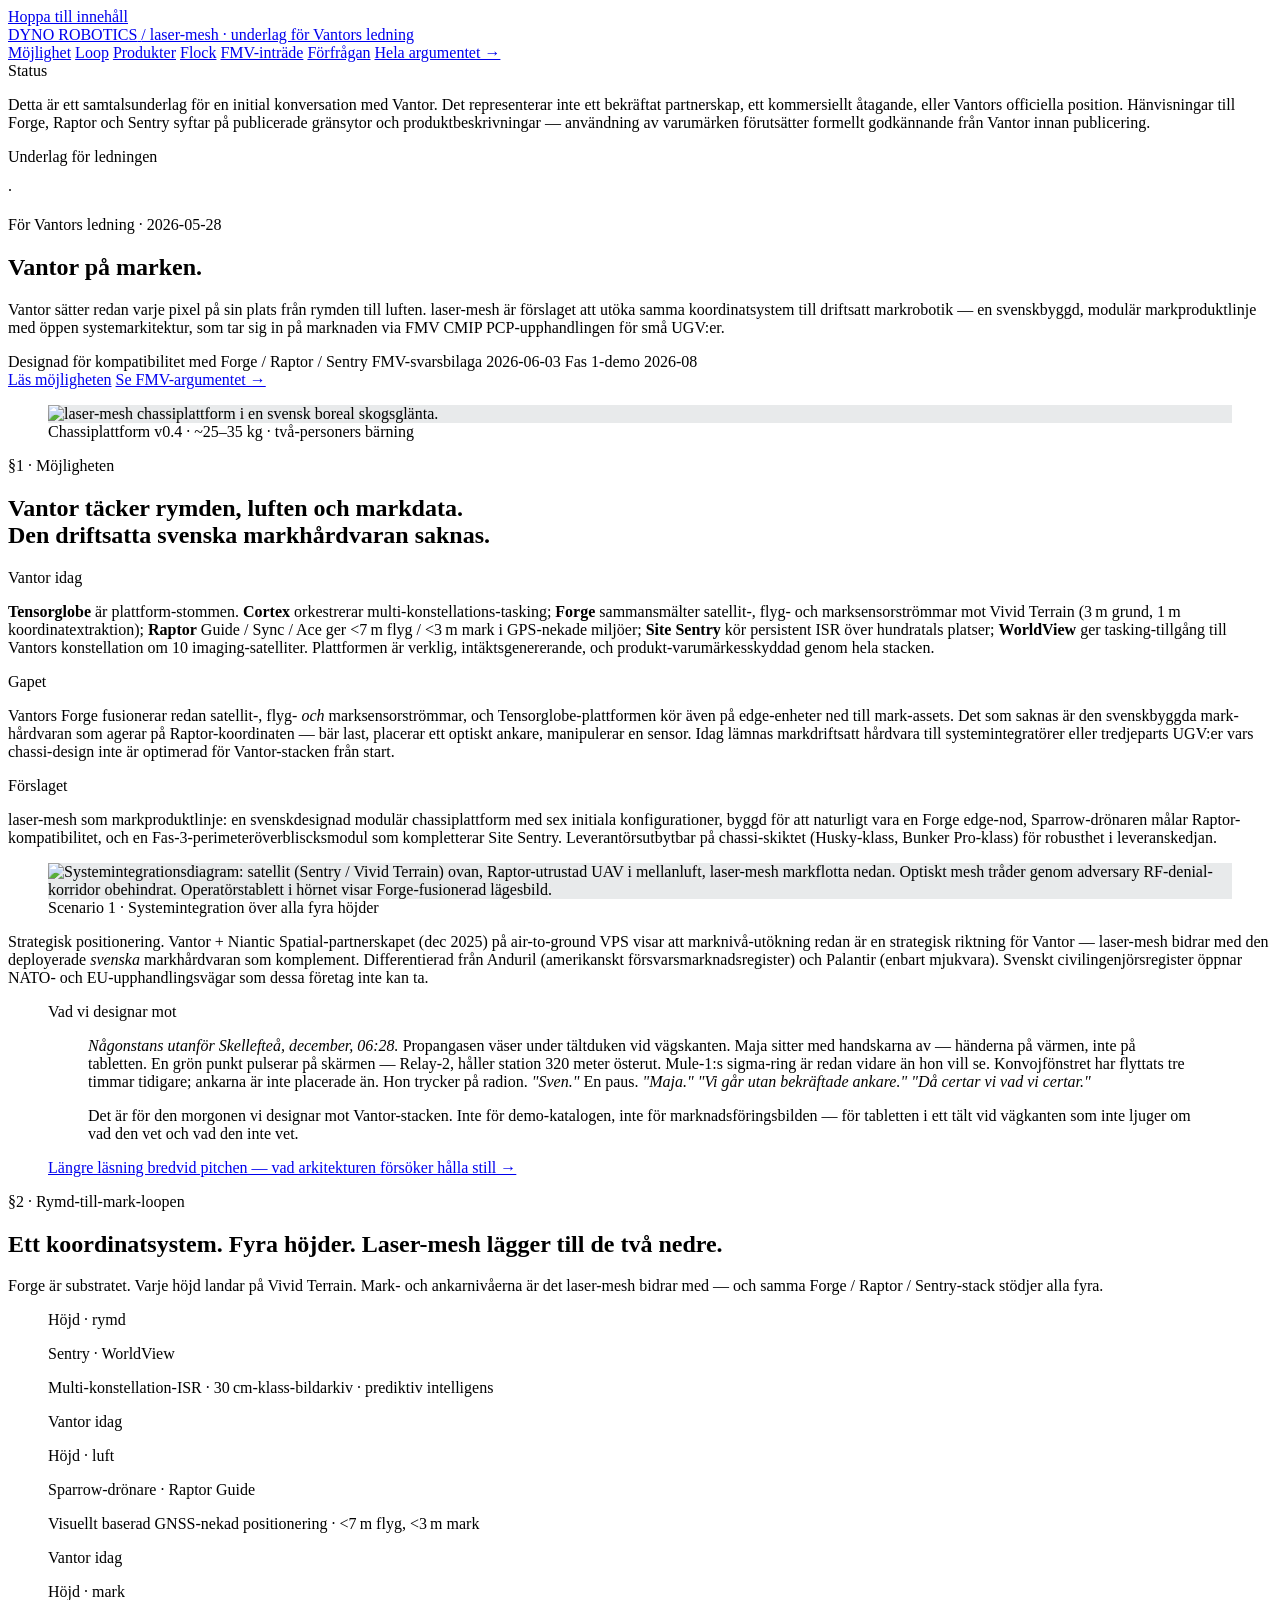
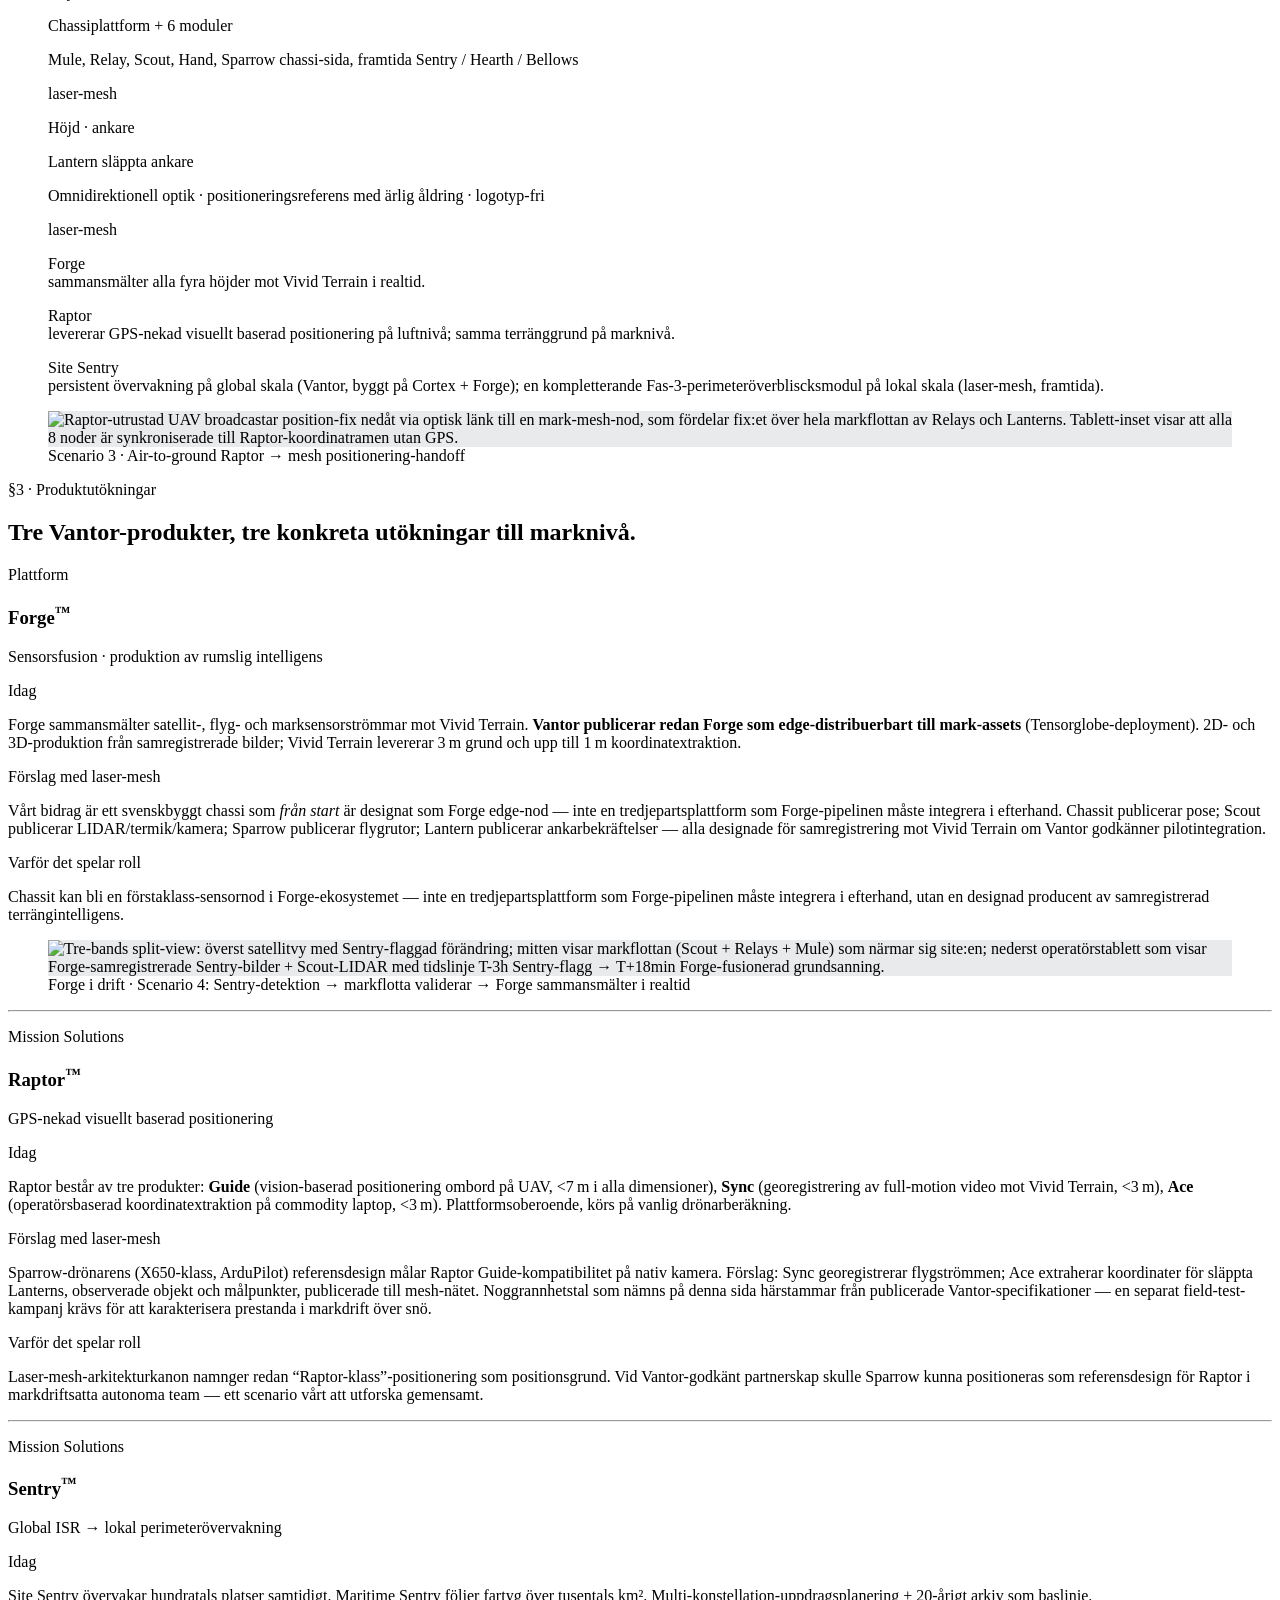
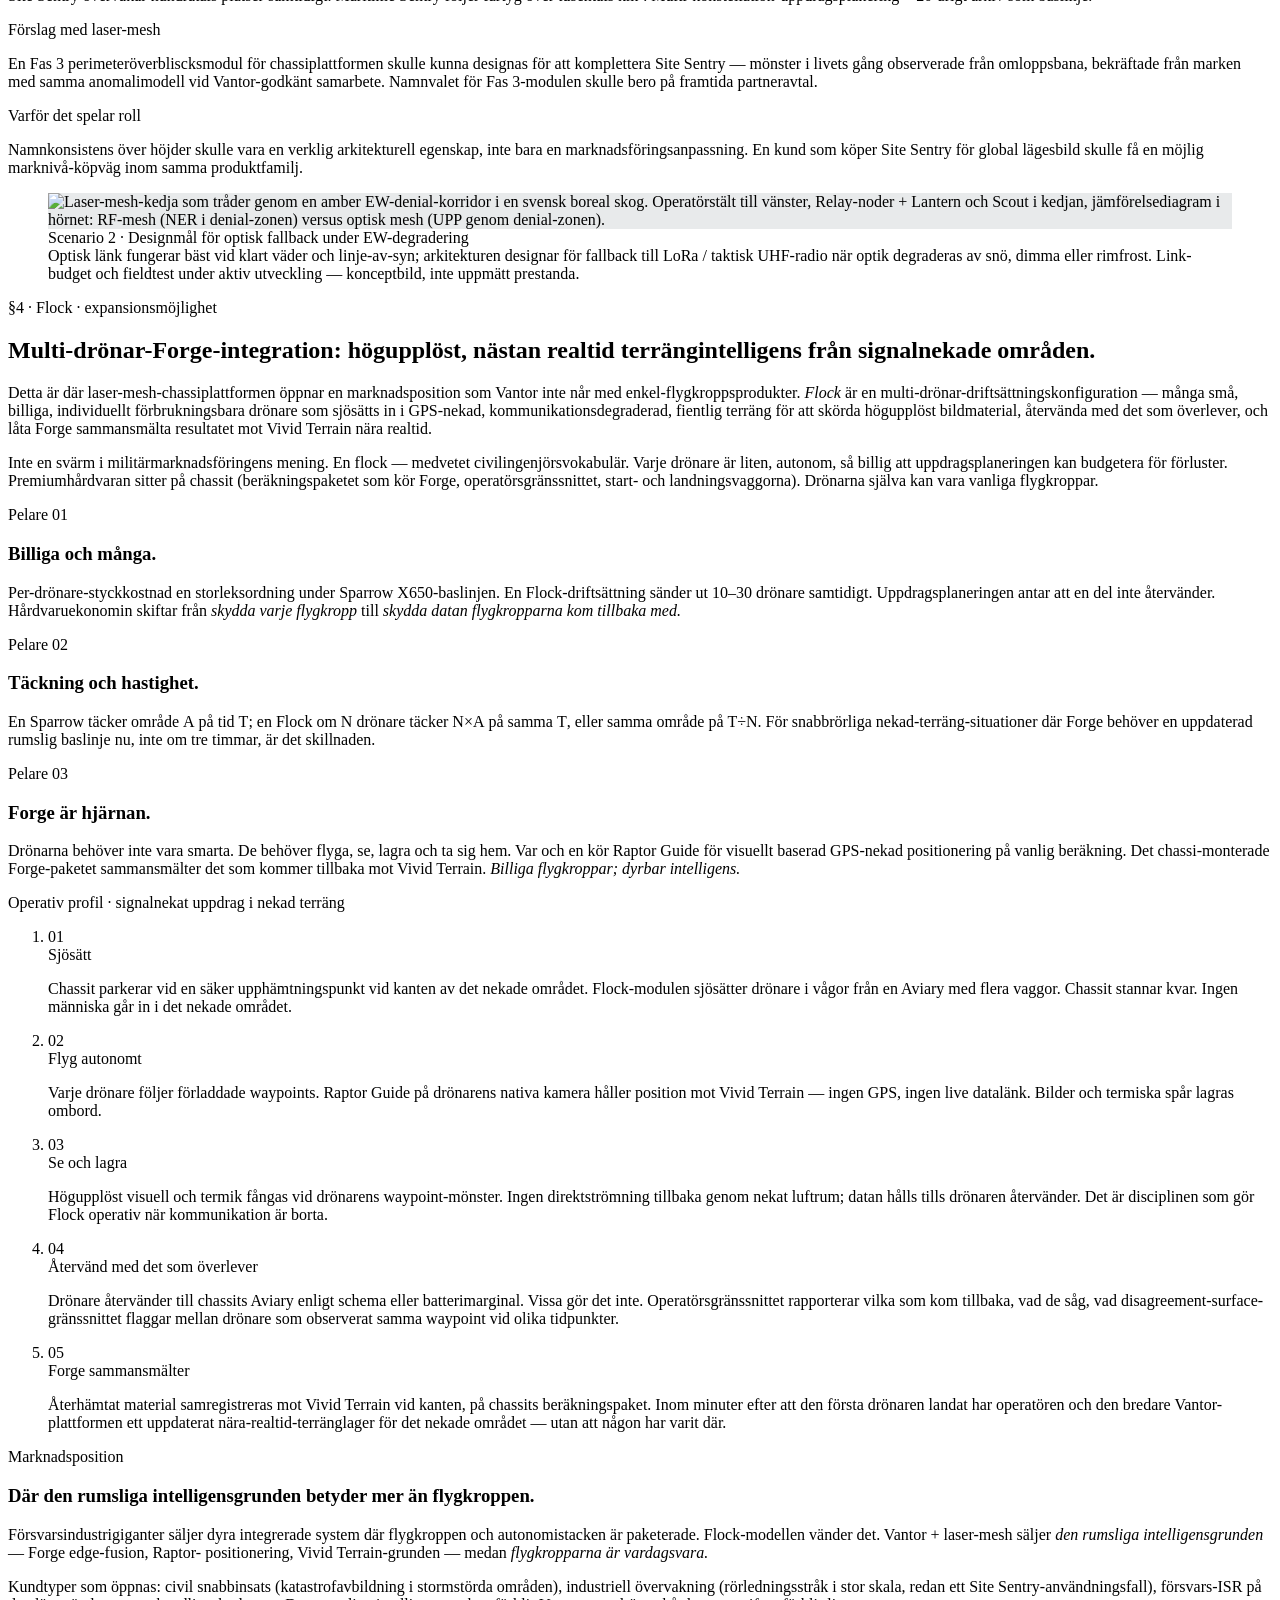
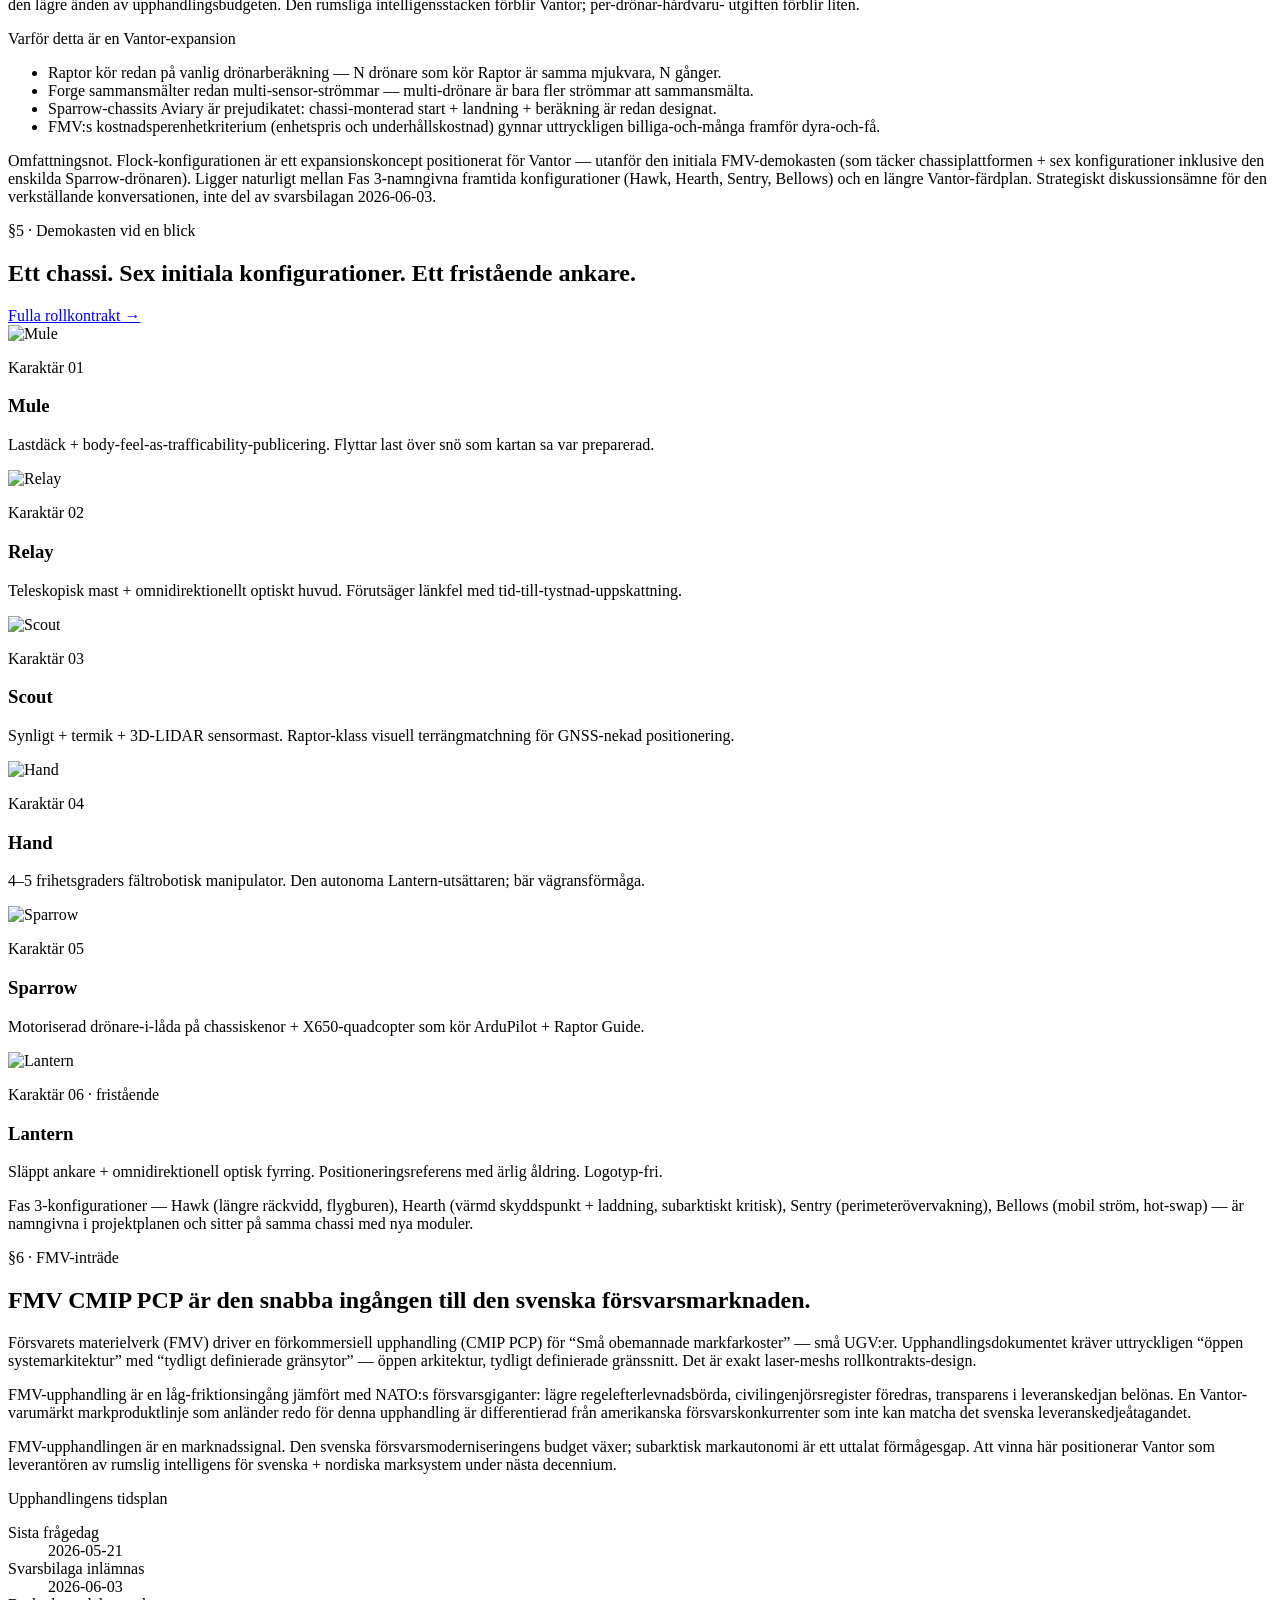
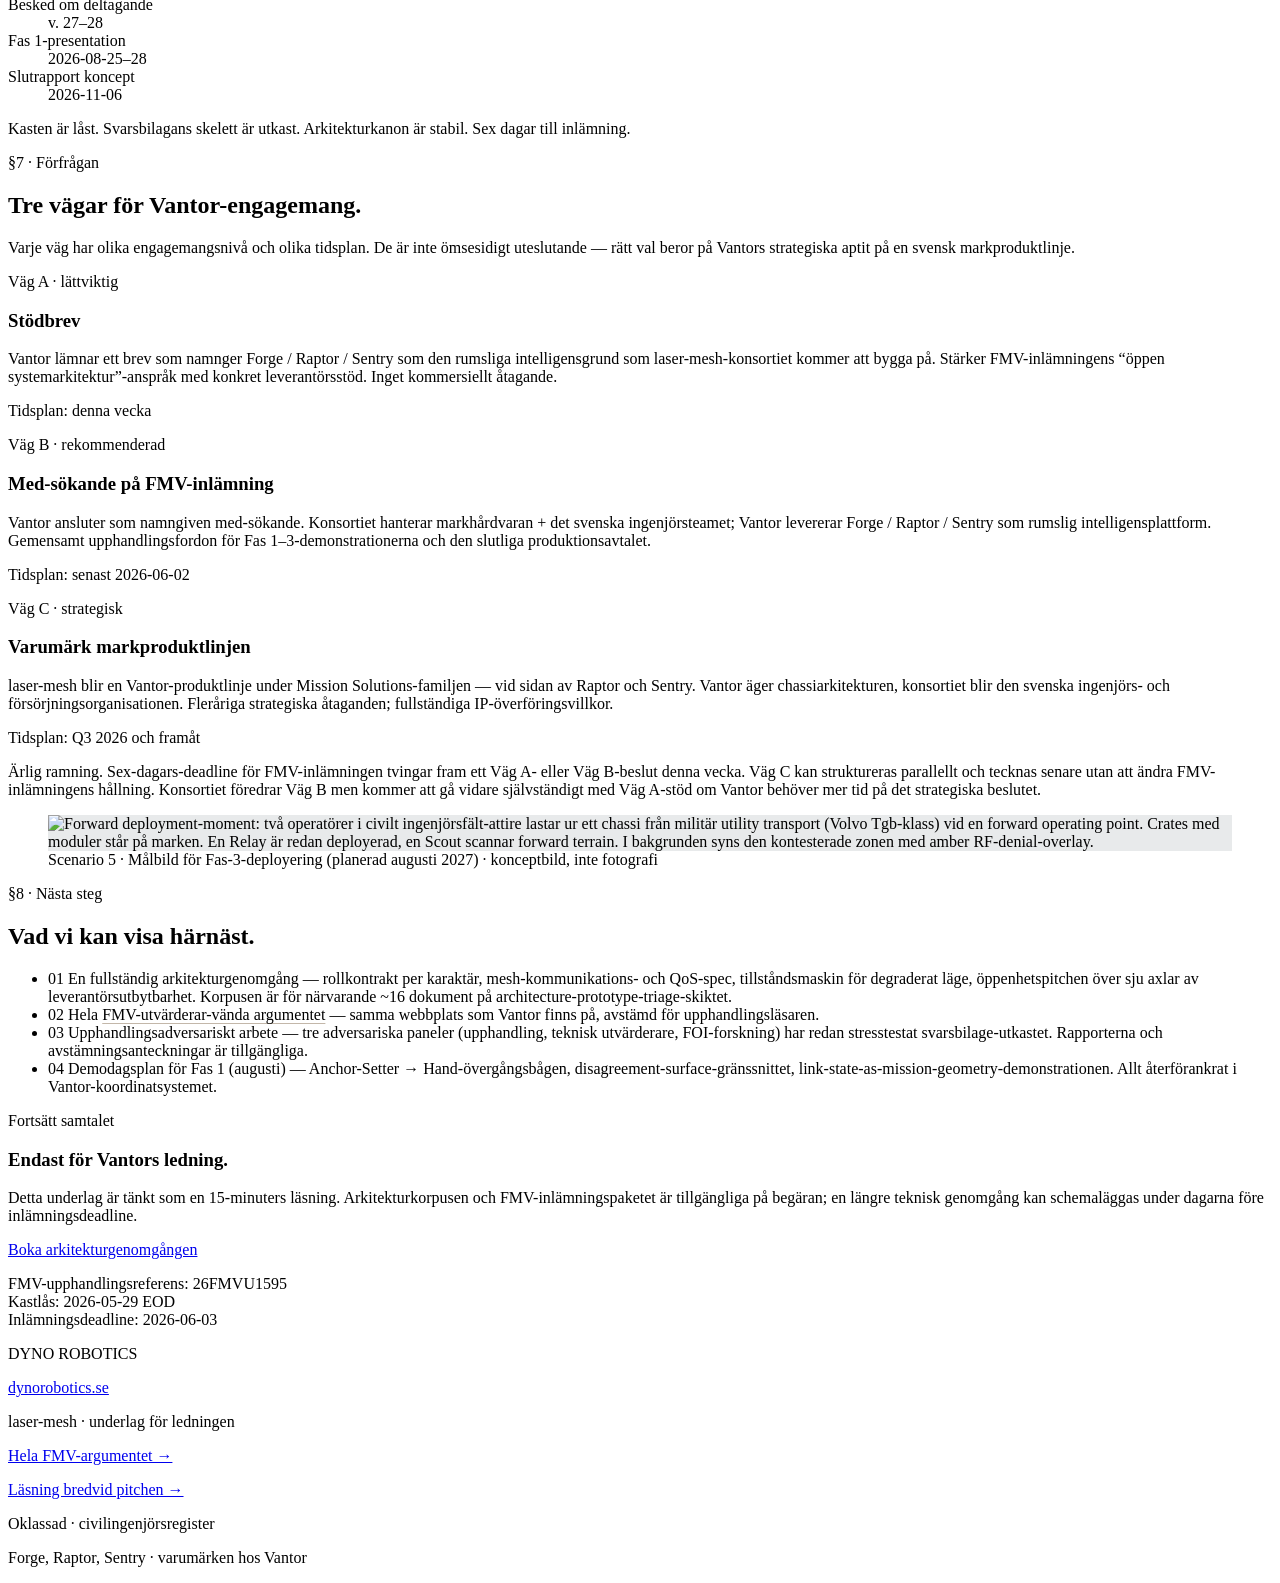
==== commit 39bd4db8: "Fix vantor -> Dyno Robotics issues" ====
--- a/for-vantor.html
+++ b/for-vantor.html
@@ -47,8 +47,8 @@
   <header class="sticky top-0 z-40 bg-cream/85 backdrop-blur border-b border-bronze/25">
     <div class="max-w-6xl mx-auto px-6 lg:px-10 py-4 flex items-center justify-between">
       <a href="#top" class="flex items-baseline gap-3 group">
-        <span class="font-sans font-medium text-[15px] tracking-[0.18em] text-ink">VANTOR</span>
-        <span class="hidden sm:inline font-mono text-[11px] text-bronze-dark/80">/ laser-mesh &middot; underlag för ledningen</span>
+        <span class="font-sans font-medium text-[15px] tracking-[0.18em] text-ink">DYNO ROBOTICS</span>
+        <span class="hidden sm:inline font-mono text-[11px] text-bronze-dark/80">/ laser-mesh &middot; underlag för Vantors ledning</span>
       </a>
       <nav class="hidden md:flex items-center gap-7 font-mono text-[11px] uppercase tracking-[0.16em] text-ink-soft">
         <a href="#opportunity" class="hover:text-copper">Möjlighet</a>
@@ -834,8 +834,8 @@
   <footer class="border-t border-bronze/30 bg-cream">
     <div class="max-w-6xl mx-auto px-6 lg:px-10 py-10 grid sm:grid-cols-2 lg:grid-cols-3 gap-6 font-mono text-[11px] uppercase tracking-[0.16em] text-bronze-dark">
       <div>
-        <p class="text-ink font-sans font-medium text-[13px] tracking-[0.18em]">VANTOR</p>
-        <p class="mt-1 normal-case tracking-normal text-[12px]"><a href="https://vantor.com/" class="hover:text-copper">vantor.com</a></p>
+        <p class="text-ink font-sans font-medium text-[13px] tracking-[0.18em]">DYNO ROBOTICS</p>
+        <p class="mt-1 normal-case tracking-normal text-[12px]"><a href="https://dynorobotics.se/" class="hover:text-copper">dynorobotics.se</a></p>
       </div>
       <div>
         <p>laser-mesh &middot; underlag för ledningen</p>
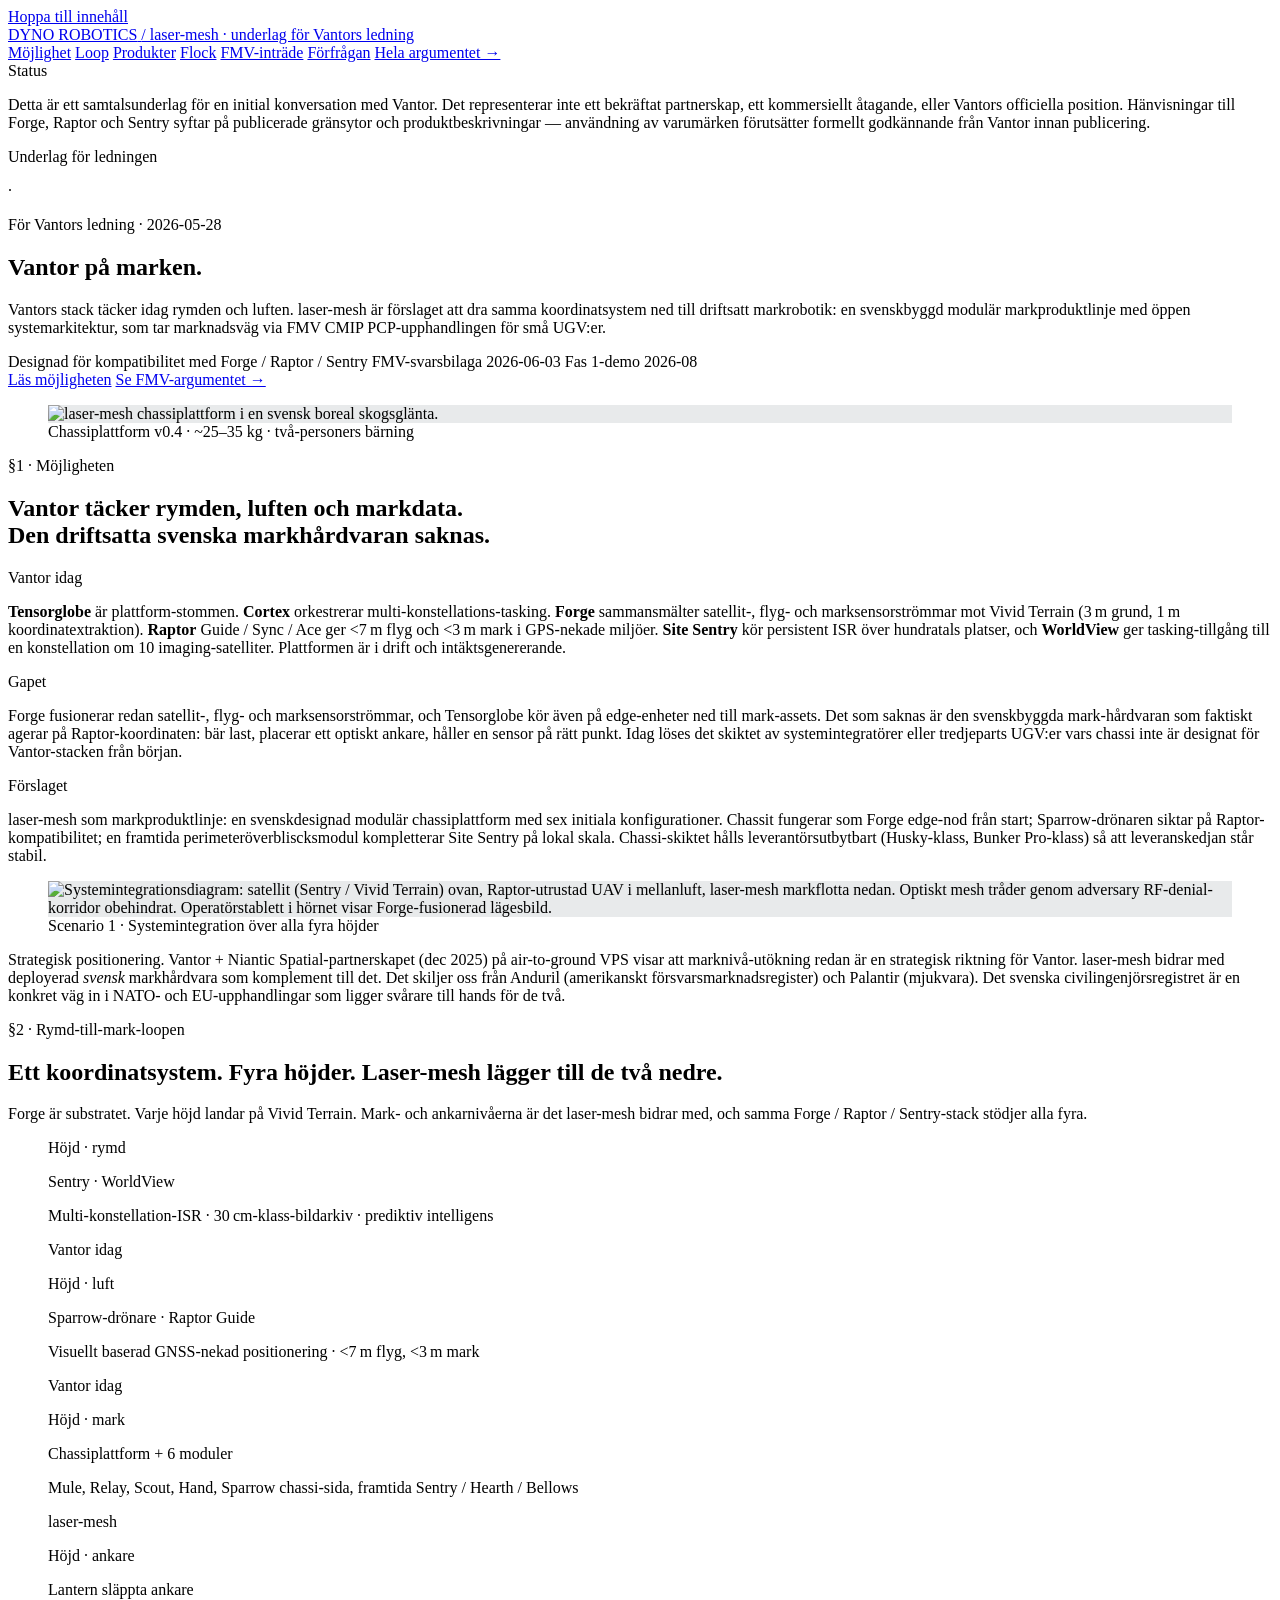
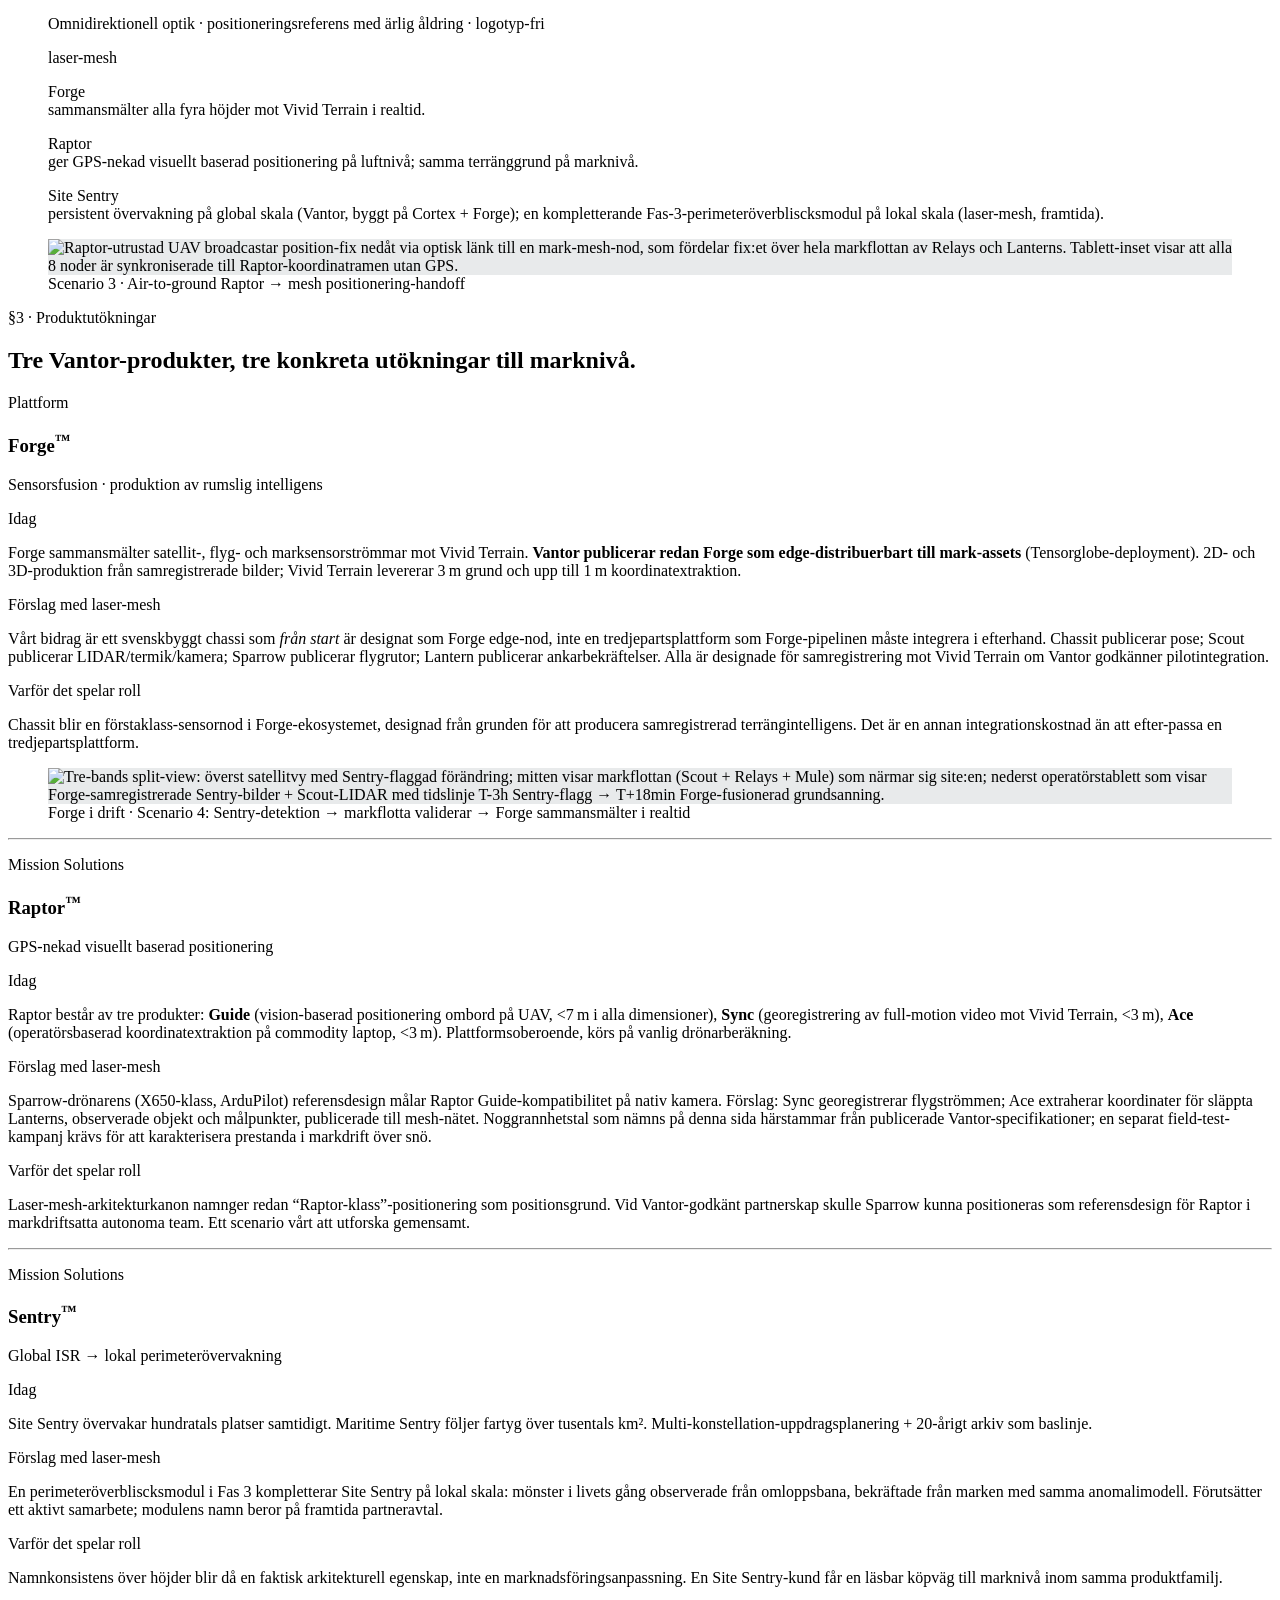
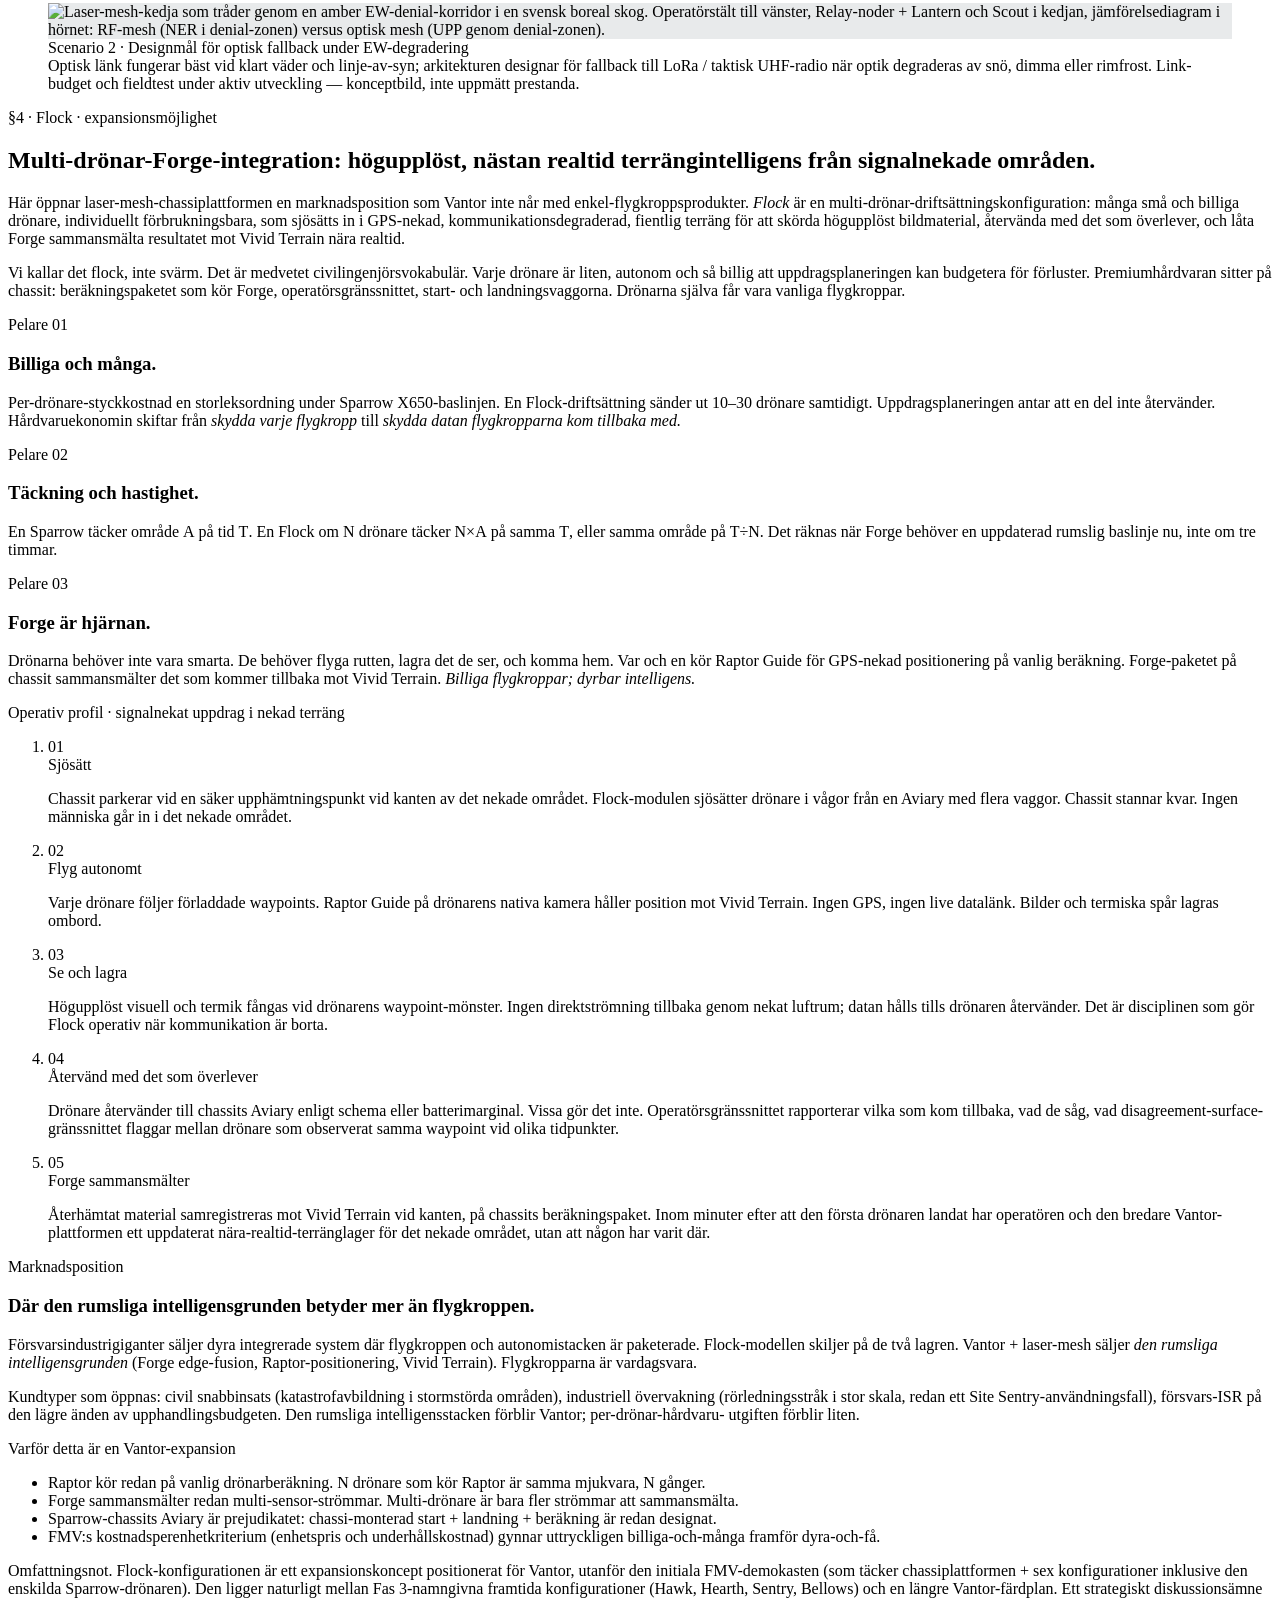
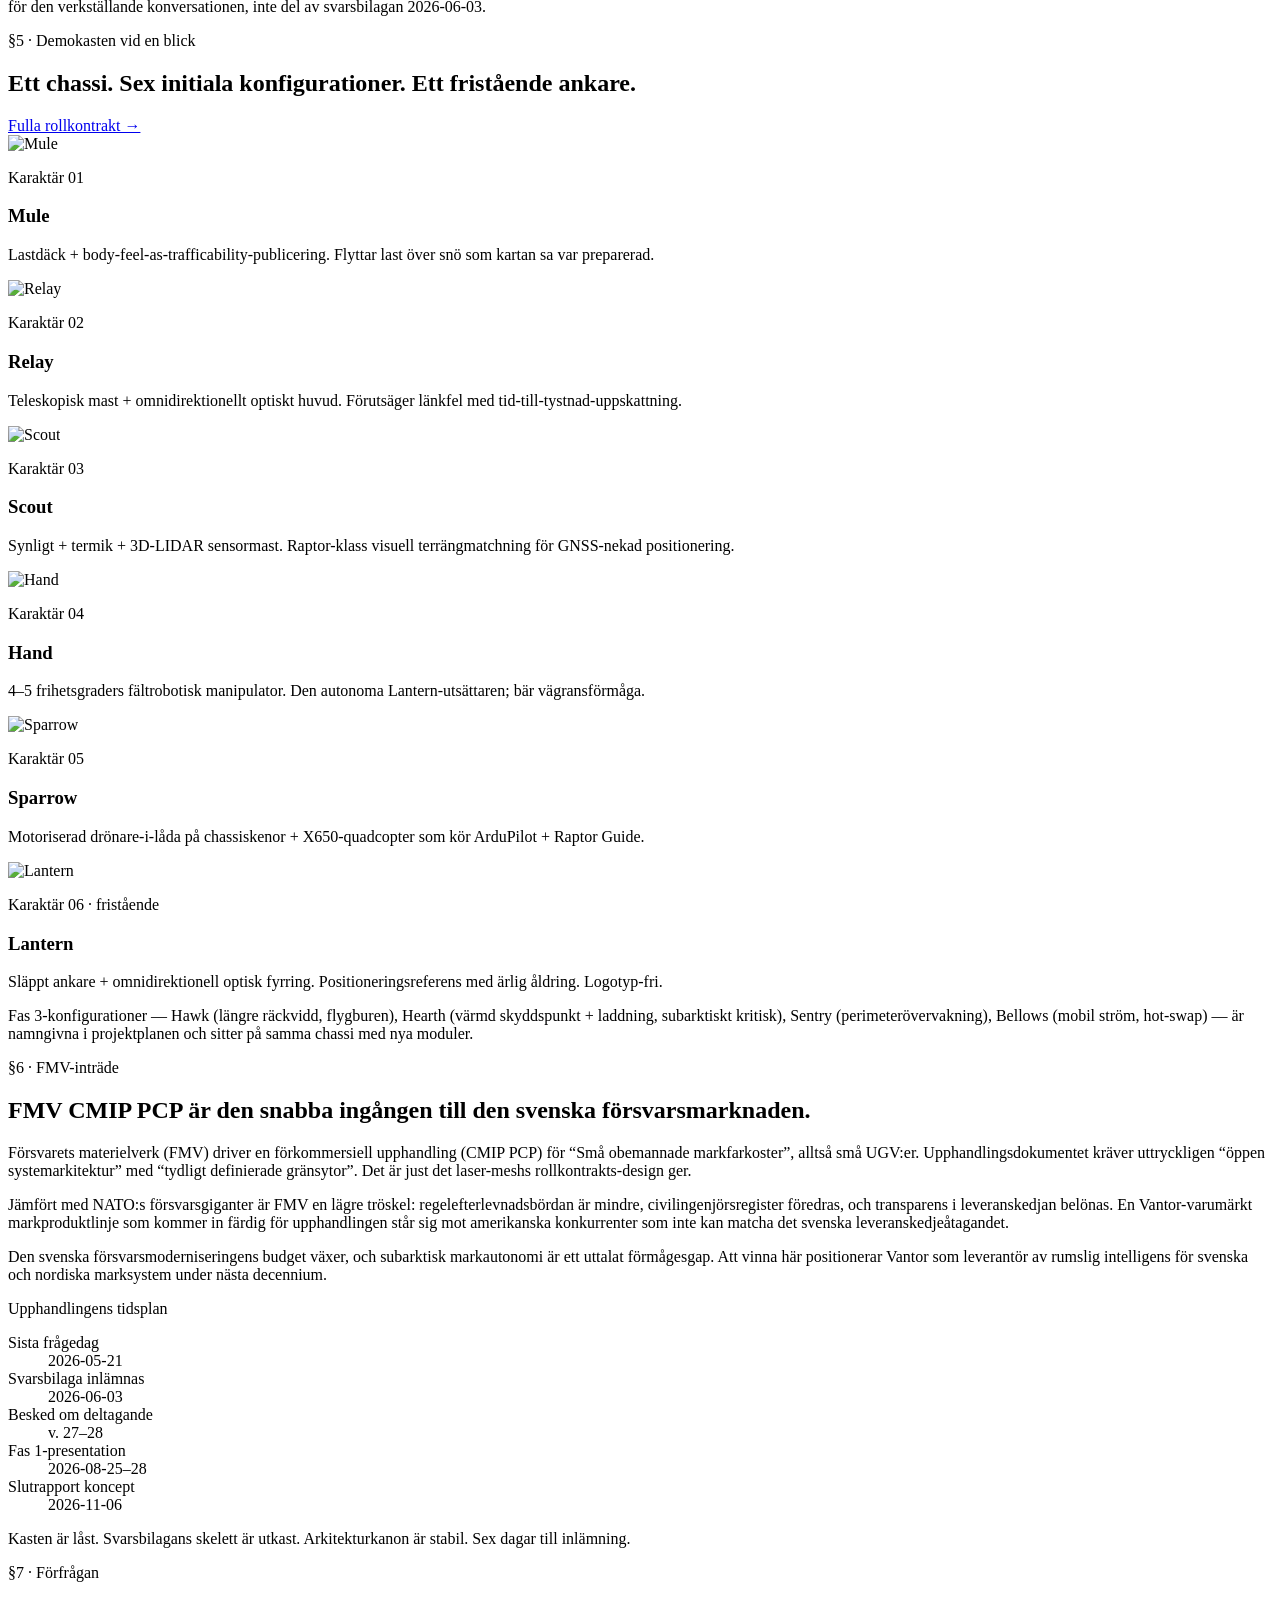
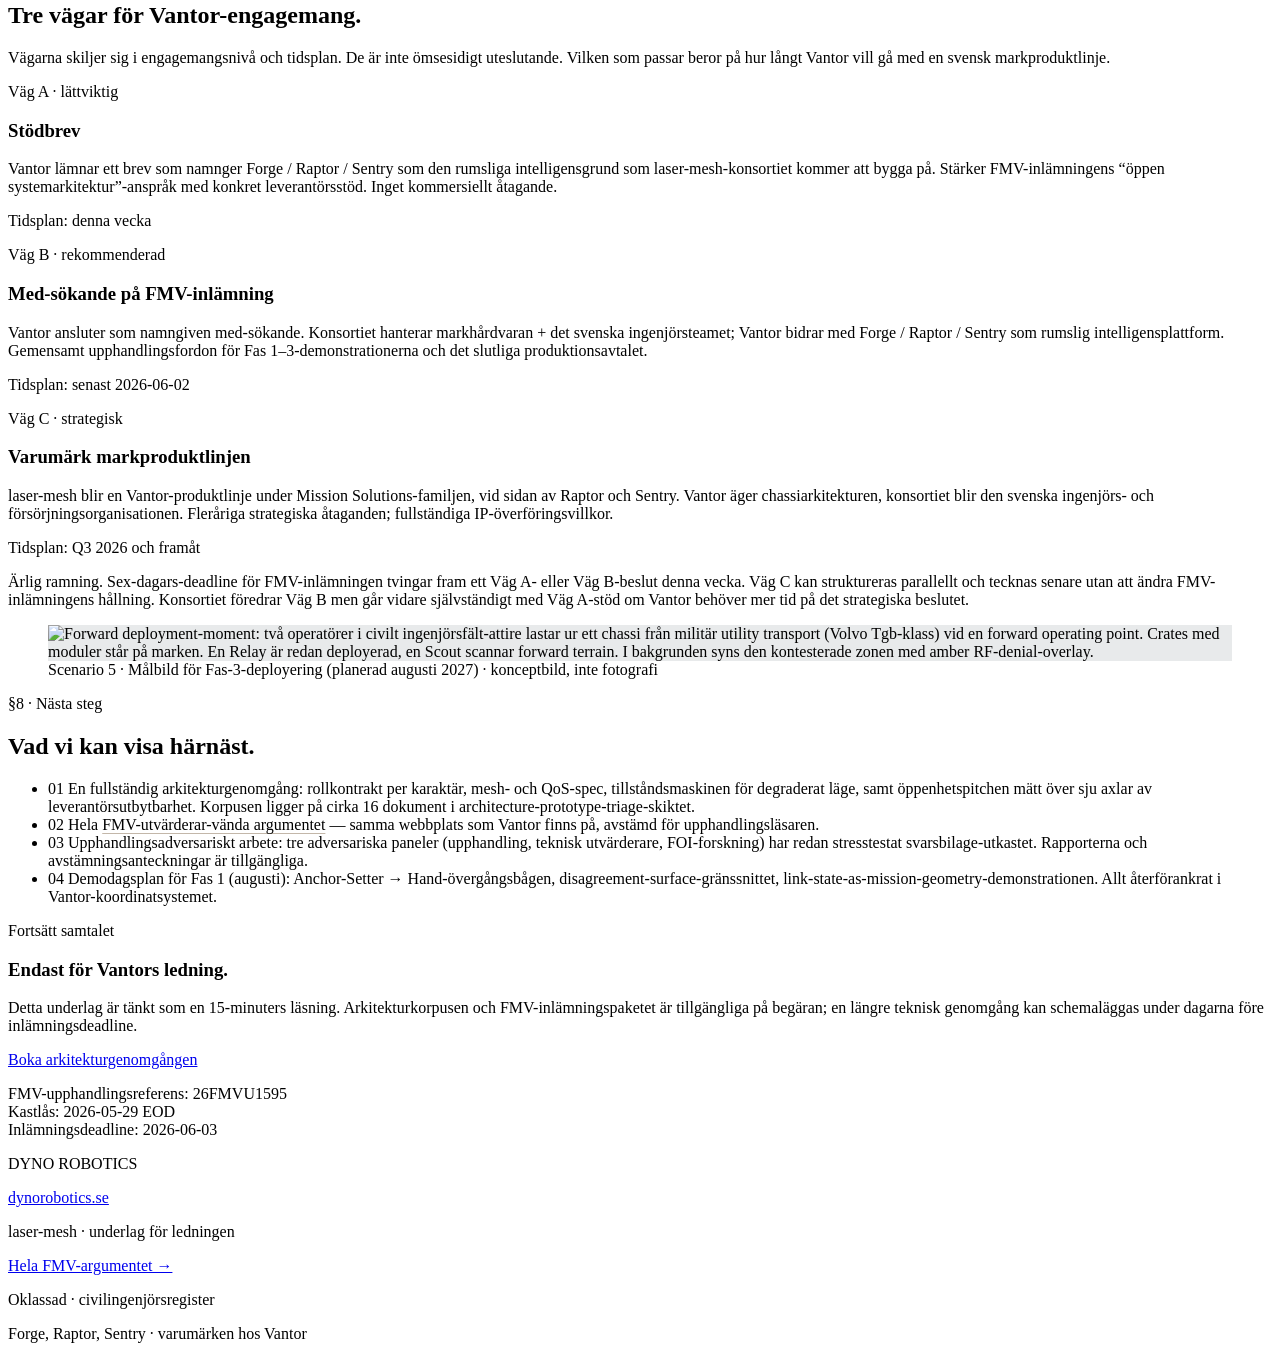
==== commit 03d5d163: "AI scrubbing" ====
--- a/for-vantor.html
+++ b/for-vantor.html
@@ -94,11 +94,11 @@
             Vantor på&nbsp;marken.
           </h1>
           <p class="mt-7 text-[1.15rem] lg:text-[1.25rem] leading-relaxed text-ink-soft max-w-2xl">
-            Vantor sätter redan varje pixel på sin plats från rymden till luften.
-            <span class="text-ink">laser-mesh</span> är förslaget att utöka samma
-            koordinatsystem till driftsatt markrobotik &mdash; en svenskbyggd,
-            modulär markproduktlinje med öppen systemarkitektur, som tar sig in
-            på marknaden via FMV CMIP PCP-upphandlingen för små UGV:er.
+            Vantors stack täcker idag rymden och luften. <span class="text-ink">laser-mesh</span>
+            är förslaget att dra samma koordinatsystem ned till
+            driftsatt markrobotik: en svenskbyggd modulär markproduktlinje
+            med öppen systemarkitektur, som tar marknadsväg via FMV CMIP
+            PCP-upphandlingen för små UGV:er.
           </p>
           <div class="mt-9 flex flex-wrap items-center gap-x-7 gap-y-3 font-mono text-[12px] text-ink-soft">
             <span class="flex items-center gap-2"><span class="inline-block w-1.5 h-1.5 rounded-full bg-sage"></span> Designad f&ouml;r kompatibilitet med Forge / Raptor / Sentry</span>
@@ -137,32 +137,29 @@
             <p class="font-mono text-[11px] uppercase tracking-[0.18em] text-bronze-dark mb-3">Vantor idag</p>
             <p class="text-ink-soft leading-relaxed">
               <strong>Tensorglobe</strong> &auml;r plattform-stommen. <strong>Cortex</strong>
-              orkestrerar multi-konstellations-tasking; <strong>Forge</strong>
-              sammansm&auml;lter satellit-, flyg- och marksensorstr&ouml;mmar mot
-              Vivid Terrain (3&thinsp;m grund, 1&thinsp;m
-              koordinatextraktion); <strong>Raptor</strong> Guide / Sync / Ace
-              ger &lt;7&thinsp;m flyg / &lt;3&thinsp;m mark i GPS-nekade
-              milj&ouml;er; <strong>Site Sentry</strong> k&ouml;r persistent
-              ISR &ouml;ver hundratals platser; <strong>WorldView</strong> ger
-              tasking-tillg&aring;ng till Vantors konstellation om 10
-              imaging-satelliter. Plattformen &auml;r verklig,
-              int&auml;ktsgenererande, och produkt-varum&auml;rkesskyddad
-              genom hela stacken.
+              orkestrerar multi-konstellations-tasking. <strong>Forge</strong>
+              sammansm&auml;lter satellit-, flyg- och marksensorstr&ouml;mmar
+              mot Vivid Terrain (3&thinsp;m grund, 1&thinsp;m
+              koordinatextraktion). <strong>Raptor</strong> Guide / Sync / Ace
+              ger &lt;7&thinsp;m flyg och &lt;3&thinsp;m mark i GPS-nekade
+              milj&ouml;er. <strong>Site Sentry</strong> k&ouml;r persistent
+              ISR &ouml;ver hundratals platser, och <strong>WorldView</strong>
+              ger tasking-tillg&aring;ng till en konstellation om 10
+              imaging-satelliter. Plattformen &auml;r i drift och
+              int&auml;ktsgenererande.
             </p>
           </div>
           <div>
             <p class="font-mono text-[11px] uppercase tracking-[0.18em] text-bronze-dark mb-3">Gapet</p>
             <p class="text-ink-soft leading-relaxed">
-              Vantors Forge fusionerar redan satellit-, flyg- <em>och</em>
-              marksensorstr&ouml;mmar, och Tensorglobe-plattformen
-              k&ouml;r &auml;ven p&aring; edge-enheter ned till mark-assets.
-              Det som saknas &auml;r den svenskbyggda mark-h&aring;rdvaran
-              som agerar p&aring; Raptor-koordinaten &mdash; b&auml;r last,
-              placerar ett optiskt ankare, manipulerar en sensor. Idag
-              l&auml;mnas markdriftsatt h&aring;rdvara till
-              systemintegrat&ouml;rer eller tredjeparts UGV:er vars
-              chassi-design inte &auml;r optimerad f&ouml;r Vantor-stacken
-              fr&aring;n start.
+              Forge fusionerar redan satellit-, flyg- och marksensorstr&ouml;mmar,
+              och Tensorglobe k&ouml;r &auml;ven p&aring; edge-enheter ned
+              till mark-assets. Det som saknas &auml;r den svenskbyggda
+              mark-h&aring;rdvaran som faktiskt agerar p&aring; Raptor-koordinaten:
+              b&auml;r last, placerar ett optiskt ankare, h&aring;ller en sensor
+              p&aring; r&auml;tt punkt. Idag l&ouml;ses det skiktet av
+              systemintegrat&ouml;rer eller tredjeparts UGV:er vars chassi inte
+              &auml;r designat f&ouml;r Vantor-stacken fr&aring;n b&ouml;rjan.
             </p>
           </div>
           <div>
@@ -170,12 +167,12 @@
             <p class="text-ink-soft leading-relaxed">
               <span class="text-ink">laser-mesh</span> som markproduktlinje:
               en svenskdesignad modul&auml;r chassiplattform med sex initiala
-              konfigurationer, byggd f&ouml;r att naturligt vara en Forge
-              edge-nod, Sparrow-dr&ouml;naren m&aring;lar Raptor-kompatibilitet,
-              och en Fas-3-perimeter&ouml;verbliscksmodul som kompletterar
-              Site Sentry. Leverant&ouml;rsutbytbar p&aring; chassi-skiktet
-              (Husky-klass, Bunker Pro-klass) f&ouml;r robusthet i
-              leverans&shy;kedjan.
+              konfigurationer. Chassit fungerar som Forge edge-nod fr&aring;n
+              start; Sparrow-dr&ouml;naren siktar p&aring; Raptor-kompatibilitet;
+              en framtida perimeter&ouml;verbliscksmodul kompletterar Site Sentry
+              p&aring; lokal skala. Chassi-skiktet h&aring;lls leverant&ouml;rsutbytbart
+              (Husky-klass, Bunker Pro-klass) s&aring; att leveranskedjan st&aring;r
+              stabil.
             </p>
           </div>
         </div>
@@ -191,48 +188,16 @@
         <div class="mt-14 border-l-2 border-copper/60 pl-5 lg:pl-6 py-2 max-w-3xl">
           <p class="text-[15px] lg:text-base text-ink leading-relaxed">
             <span class="font-medium">Strategisk positionering.</span>
-            Vantor + Niantic Spatial-partnerskapet (dec 2025) på air-to-ground
+            Vantor + Niantic Spatial-partnerskapet (dec 2025) p&aring; air-to-ground
             VPS visar att marknivå-ut&ouml;kning redan &auml;r en strategisk
-            riktning f&ouml;r Vantor &mdash; laser-mesh bidrar med den
-            deployerade <em>svenska</em> markh&aring;rdvaran som komplement.
-            Differentierad fr&aring;n Anduril (amerikanskt
-            f&ouml;rsvarsmarknadsregister) och Palantir (enbart mjukvara).
-            Svenskt civilingenj&ouml;rsregister &ouml;ppnar NATO- och
-            EU-upphandlingsv&auml;gar som dessa f&ouml;retag inte kan ta.
-          </p>
-        </div>
-
-        <!-- Magician-register closer: lands the architectural argument back on the human moment -->
-        <figure class="mt-16 max-w-3xl border-t border-bronze/25 pt-10">
-          <p class="font-mono text-[11px] uppercase tracking-[0.22em] text-bronze-dark mb-5">Vad vi designar mot</p>
-          <blockquote class="text-[16px] lg:text-[17px] leading-[1.7] text-ink-soft space-y-4">
-            <p>
-              <em>N&aring;gonstans utanf&ouml;r Skellef&shy;te&aring;,
-              december, 06:28.</em> Propangasen v&auml;ser under
-              t&auml;ltduken vid v&auml;gskanten. Maja sitter med
-              handskarna av &mdash; h&auml;nderna p&aring; v&auml;rmen,
-              inte p&aring; tabletten. En gr&ouml;n punkt pulserar p&aring;
-              sk&auml;rmen &mdash; Relay-2, h&aring;ller station 320 meter
-              &ouml;sterut. Mule-1:s sigma-ring &auml;r redan vidare
-              &auml;n hon vill se. Konvojf&ouml;nstret har flyttats tre
-              timmar tidigare; ankarna &auml;r inte placerade &auml;n.
-              Hon trycker p&aring; radion.
-              <em>"Sven."</em> En paus. <em>"Maja."</em>
-              <em>"Vi g&aring;r utan bekr&auml;ftade ankare."</em>
-              <em>"D&aring; certar vi vad vi certar."</em>
-            </p>
-            <p class="text-ink">
-              Det &auml;r f&ouml;r den morgonen vi designar mot
-              Vantor-stacken. Inte f&ouml;r demo-katalogen, inte f&ouml;r
-              marknadsf&ouml;ringsbilden &mdash; f&ouml;r tabletten i ett
-              t&auml;lt vid v&auml;gkanten som inte ljuger om vad den vet
-              och vad den inte vet.
-            </p>
-          </blockquote>
-          <figcaption class="mt-5 font-mono text-[11px] text-bronze-dark/80">
-            <a href="narrative.html#morgon" class="hover:text-copper">L&auml;ngre l&auml;sning bredvid pitchen &mdash; vad arkitekturen f&ouml;rs&ouml;ker h&aring;lla still &rarr;</a>
-          </figcaption>
-        </figure>
+            riktning f&ouml;r Vantor. laser-mesh bidrar med deployerad
+            <em>svensk</em> markh&aring;rdvara som komplement till det. Det skiljer
+            oss fr&aring;n Anduril (amerikanskt f&ouml;rsvarsmarknadsregister) och
+            Palantir (mjukvara). Det svenska civilingenj&ouml;rsregistret
+            &auml;r en konkret v&auml;g in i NATO- och EU-upphandlingar som
+            ligger sv&aring;rare till hands f&ouml;r de tv&aring;.
+          </p>
+        </div>
       </div>
     </section>
 
@@ -246,7 +211,7 @@
           </h2>
           <p class="mt-5 text-ink-soft leading-relaxed">
             Forge är substratet. Varje höjd landar på Vivid Terrain. Mark- och
-            ankarnivåerna är det laser-mesh bidrar med &mdash; och samma
+            ankarnivåerna är det laser-mesh bidrar med, och samma
             Forge / Raptor / Sentry-stack stödjer alla fyra.
           </p>
         </div>
@@ -280,7 +245,7 @@
           </div>
           <div class="mt-8 grid lg:grid-cols-3 gap-6 text-[14px] text-ink-soft border-t border-bronze/25 pt-7">
             <p><span class="font-mono text-[12px] uppercase tracking-[0.16em] text-bronze-dark">Forge</span><br/>sammansmälter alla fyra höjder mot Vivid Terrain i realtid.</p>
-            <p><span class="font-mono text-[12px] uppercase tracking-[0.16em] text-bronze-dark">Raptor</span><br/>levererar GPS-nekad visuellt baserad positionering på luftnivå; samma terränggrund på marknivå.</p>
+            <p><span class="font-mono text-[12px] uppercase tracking-[0.16em] text-bronze-dark">Raptor</span><br/>ger GPS-nekad visuellt baserad positionering på luftnivå; samma terränggrund på marknivå.</p>
             <p><span class="font-mono text-[12px] uppercase tracking-[0.16em] text-bronze-dark">Site Sentry</span><br/>persistent &ouml;vervakning p&aring; global skala (Vantor, byggt p&aring; Cortex + Forge); en kompletterande Fas-3-perimeter&ouml;verbliscksmodul p&aring; lokal skala (laser-mesh, framtida).</p>
           </div>
         </figure>
@@ -321,11 +286,11 @@
               </div>
               <div>
                 <p class="font-mono text-[11px] uppercase tracking-[0.16em] text-sage-dark mb-2">F&ouml;rslag med laser-mesh</p>
-                <p class="text-[15px] text-ink-soft leading-relaxed">V&aring;rt bidrag &auml;r ett svenskbyggt chassi som <em>fr&aring;n start</em> &auml;r designat som Forge edge-nod &mdash; inte en tredjepartsplattform som Forge-pipelinen m&aring;ste integrera i efterhand. Chassit publicerar pose; Scout publicerar LIDAR/termik/kamera; Sparrow publicerar flygrutor; Lantern publicerar ankarbekr&auml;ftelser &mdash; alla designade f&ouml;r samregistrering mot Vivid Terrain om Vantor godk&auml;nner pilotintegration.</p>
+                <p class="text-[15px] text-ink-soft leading-relaxed">V&aring;rt bidrag &auml;r ett svenskbyggt chassi som <em>fr&aring;n start</em> &auml;r designat som Forge edge-nod, inte en tredjepartsplattform som Forge-pipelinen m&aring;ste integrera i efterhand. Chassit publicerar pose; Scout publicerar LIDAR/termik/kamera; Sparrow publicerar flygrutor; Lantern publicerar ankarbekr&auml;ftelser. Alla &auml;r designade f&ouml;r samregistrering mot Vivid Terrain om Vantor godk&auml;nner pilotintegration.</p>
               </div>
               <div>
                 <p class="font-mono text-[11px] uppercase tracking-[0.16em] text-copper mb-2">Varf&ouml;r det spelar roll</p>
-                <p class="text-[15px] text-ink-soft leading-relaxed">Chassit kan bli en f&ouml;rstaklass-sensornod i Forge-ekosystemet &mdash; inte en tredjepartsplattform som Forge-pipelinen m&aring;ste integrera i efterhand, utan en designad producent av samregistrerad terr&auml;ngintelligens.</p>
+                <p class="text-[15px] text-ink-soft leading-relaxed">Chassit blir en f&ouml;rstaklass-sensornod i Forge-ekosystemet, designad fr&aring;n grunden f&ouml;r att producera samregistrerad terr&auml;ngintelligens. Det &auml;r en annan integrationskostnad &auml;n att efter-passa en tredjepartsplattform.</p>
               </div>
             </div>
           </article>
@@ -354,11 +319,11 @@
               </div>
               <div>
                 <p class="font-mono text-[11px] uppercase tracking-[0.16em] text-sage-dark mb-2">F&ouml;rslag med laser-mesh</p>
-                <p class="text-[15px] text-ink-soft leading-relaxed">Sparrow-dr&ouml;narens (X650-klass, ArduPilot) referensdesign m&aring;lar Raptor Guide-kompatibilitet p&aring; nativ kamera. F&ouml;rslag: Sync georegistrerar flygstr&ouml;mmen; Ace extraherar koordinater f&ouml;r sl&auml;ppta Lanterns, observerade objekt och m&aring;lpunkter, publicerade till mesh-n&auml;tet. Noggrannhetstal som n&auml;mns p&aring; denna sida h&auml;rstammar fr&aring;n publicerade Vantor-specifikationer &mdash; en separat field-test-kampanj kr&auml;vs f&ouml;r att karakterisera prestanda i markdrift &ouml;ver sn&ouml;.</p>
+                <p class="text-[15px] text-ink-soft leading-relaxed">Sparrow-dr&ouml;narens (X650-klass, ArduPilot) referensdesign m&aring;lar Raptor Guide-kompatibilitet p&aring; nativ kamera. F&ouml;rslag: Sync georegistrerar flygstr&ouml;mmen; Ace extraherar koordinater f&ouml;r sl&auml;ppta Lanterns, observerade objekt och m&aring;lpunkter, publicerade till mesh-n&auml;tet. Noggrannhetstal som n&auml;mns p&aring; denna sida h&auml;rstammar fr&aring;n publicerade Vantor-specifikationer; en separat field-test-kampanj kr&auml;vs f&ouml;r att karakterisera prestanda i markdrift &ouml;ver sn&ouml;.</p>
               </div>
               <div>
                 <p class="font-mono text-[11px] uppercase tracking-[0.16em] text-copper mb-2">Varf&ouml;r det spelar roll</p>
-                <p class="text-[15px] text-ink-soft leading-relaxed">Laser-mesh-arkitekturkanon namnger redan &ldquo;Raptor-klass&rdquo;-positionering som positionsgrund. Vid Vantor-godk&auml;nt partnerskap skulle Sparrow kunna positioneras som referensdesign f&ouml;r Raptor i markdriftsatta autonoma team &mdash; ett scenario v&aring;rt att utforska gemensamt.</p>
+                <p class="text-[15px] text-ink-soft leading-relaxed">Laser-mesh-arkitekturkanon namnger redan &ldquo;Raptor-klass&rdquo;-positionering som positionsgrund. Vid Vantor-godk&auml;nt partnerskap skulle Sparrow kunna positioneras som referensdesign f&ouml;r Raptor i markdriftsatta autonoma team. Ett scenario v&aring;rt att utforska gemensamt.</p>
               </div>
             </div>
           </article>
@@ -379,11 +344,11 @@
               </div>
               <div>
                 <p class="font-mono text-[11px] uppercase tracking-[0.16em] text-sage-dark mb-2">F&ouml;rslag med laser-mesh</p>
-                <p class="text-[15px] text-ink-soft leading-relaxed">En Fas 3 perimeter&ouml;verbliscksmodul f&ouml;r chassiplattformen skulle kunna designas f&ouml;r att komplettera Site Sentry &mdash; m&ouml;nster i livets g&aring;ng observerade fr&aring;n omloppsbana, bekr&auml;ftade fr&aring;n marken med samma anomalimodell vid Vantor-godk&auml;nt samarbete. Namnvalet f&ouml;r Fas 3-modulen skulle bero p&aring; framtida partneravtal.</p>
+                <p class="text-[15px] text-ink-soft leading-relaxed">En perimeter&ouml;verbliscksmodul i Fas 3 kompletterar Site Sentry p&aring; lokal skala: m&ouml;nster i livets g&aring;ng observerade fr&aring;n omloppsbana, bekr&auml;ftade fr&aring;n marken med samma anomalimodell. F&ouml;ruts&auml;tter ett aktivt samarbete; modulens namn beror p&aring; framtida partneravtal.</p>
               </div>
               <div>
                 <p class="font-mono text-[11px] uppercase tracking-[0.16em] text-copper mb-2">Varf&ouml;r det spelar roll</p>
-                <p class="text-[15px] text-ink-soft leading-relaxed">Namnkonsistens &ouml;ver h&ouml;jder skulle vara en verklig arkitekturell egenskap, inte bara en marknadsf&ouml;ringsanpassning. En kund som k&ouml;per Site Sentry f&ouml;r global l&auml;gesbild skulle f&aring; en m&ouml;jlig marknivå-k&ouml;pv&auml;g inom samma produktfamilj.</p>
+                <p class="text-[15px] text-ink-soft leading-relaxed">Namnkonsistens &ouml;ver h&ouml;jder blir d&aring; en faktisk arkitekturell egenskap, inte en marknadsf&ouml;ringsanpassning. En Site Sentry-kund f&aring;r en l&auml;sbar k&ouml;pv&auml;g till marknivå inom samma produktfamilj.</p>
               </div>
             </div>
           </article>
@@ -410,21 +375,20 @@
             Multi-drönar-Forge-integration: högupplöst, nästan realtid terrängintelligens från signalnekade områden.
           </h2>
           <p class="mt-5 text-ink-soft leading-relaxed">
-            Detta är där laser-mesh-chassiplattformen öppnar en marknadsposition
+            Här öppnar laser-mesh-chassiplattformen en marknadsposition
             som Vantor inte når med enkel-flygkroppsprodukter. <em class="not-italic">Flock</em> är
-            en multi-drönar-driftsättningskonfiguration &mdash; många små, billiga,
-            individuellt förbrukningsbara drönare som sjösätts in i GPS-nekad,
+            en multi-drönar-driftsättningskonfiguration: många små och billiga
+            drönare, individuellt förbrukningsbara, som sjösätts in i GPS-nekad,
             kommunikationsdegraderad, fientlig terräng för att skörda högupplöst
             bildmaterial, återvända med det som överlever, och låta Forge
             sammansmälta resultatet mot Vivid Terrain nära realtid.
           </p>
           <p class="mt-5 text-ink-soft leading-relaxed">
-            Inte en svärm i militärmarknadsföringens mening. En flock &mdash; medvetet
-            civilingenjörsvokabulär. Varje drönare är liten, autonom, så billig att
-            uppdragsplaneringen kan budgetera för förluster. Premiumhårdvaran sitter
-            på chassit (beräkningspaketet som kör Forge, operatörsgränssnittet,
-            start- och landningsvaggorna). Drönarna själva kan vara vanliga
-            flygkroppar.
+            Vi kallar det flock, inte svärm. Det är medvetet civilingenjörsvokabulär.
+            Varje drönare är liten, autonom och så billig att uppdragsplaneringen
+            kan budgetera för förluster. Premiumhårdvaran sitter på chassit:
+            beräkningspaketet som kör Forge, operatörsgränssnittet, start- och
+            landningsvaggorna. Drönarna själva får vara vanliga flygkroppar.
           </p>
         </div>
 
@@ -446,13 +410,12 @@
             <h3 class="font-sans font-light text-[1.35rem] tracking-tightheading text-ink mb-3">Täckning och hastighet.</h3>
             <p class="text-[14px] text-ink-soft leading-relaxed flex-1">
               En Sparrow täcker område <span class="font-mono text-[0.95em] text-ink">A</span>
-              på tid <span class="font-mono text-[0.95em] text-ink">T</span>; en Flock om
+              på tid <span class="font-mono text-[0.95em] text-ink">T</span>. En Flock om
               <span class="font-mono text-[0.95em] text-ink">N</span> drönare täcker
               <span class="font-mono text-[0.95em] text-ink">N&times;A</span> på samma
               <span class="font-mono text-[0.95em] text-ink">T</span>, eller samma område på
-              <span class="font-mono text-[0.95em] text-ink">T&divide;N</span>. För
-              snabbrörliga nekad-terräng-situationer där Forge behöver en uppdaterad
-              rumslig baslinje nu, inte om tre timmar, är det skillnaden.
+              <span class="font-mono text-[0.95em] text-ink">T&divide;N</span>. Det räknas när
+              Forge behöver en uppdaterad rumslig baslinje nu, inte om tre timmar.
             </p>
           </article>
 
@@ -460,10 +423,10 @@
             <p class="font-mono text-[11px] uppercase tracking-[0.18em] text-sage-dark mb-2">Pelare 03</p>
             <h3 class="font-sans font-light text-[1.35rem] tracking-tightheading text-ink mb-3">Forge är hjärnan.</h3>
             <p class="text-[14px] text-ink-soft leading-relaxed flex-1">
-              Drönarna behöver inte vara smarta. De behöver flyga, se, lagra och
-              ta sig hem. Var och en kör Raptor Guide för visuellt baserad
-              GPS-nekad positionering på vanlig beräkning. Det chassi-monterade
-              Forge-paketet sammansmälter det som kommer tillbaka mot Vivid Terrain.
+              Drönarna behöver inte vara smarta. De behöver flyga rutten, lagra
+              det de ser, och komma hem. Var och en kör Raptor Guide för
+              GPS-nekad positionering på vanlig beräkning. Forge-paketet på
+              chassit sammansmälter det som kommer tillbaka mot Vivid Terrain.
               <em class="not-italic">Billiga flygkroppar; dyrbar intelligens.</em>
             </p>
           </article>
@@ -481,7 +444,7 @@
             <li class="grid sm:grid-cols-12 gap-4 items-start">
               <span class="sm:col-span-1 font-mono text-[12px] text-copper">02</span>
               <div class="sm:col-span-3 font-mono text-[12px] uppercase tracking-[0.16em] text-ink">Flyg autonomt</div>
-              <p class="sm:col-span-8 text-[15px] text-ink-soft leading-relaxed">Varje drönare följer förladdade waypoints. Raptor Guide på drönarens nativa kamera håller position mot Vivid Terrain &mdash; ingen GPS, ingen live datalänk. Bilder och termiska spår lagras ombord.</p>
+              <p class="sm:col-span-8 text-[15px] text-ink-soft leading-relaxed">Varje drönare följer förladdade waypoints. Raptor Guide på drönarens nativa kamera håller position mot Vivid Terrain. Ingen GPS, ingen live datalänk. Bilder och termiska spår lagras ombord.</p>
             </li>
             <li class="grid sm:grid-cols-12 gap-4 items-start">
               <span class="sm:col-span-1 font-mono text-[12px] text-copper">03</span>
@@ -496,7 +459,7 @@
             <li class="grid sm:grid-cols-12 gap-4 items-start">
               <span class="sm:col-span-1 font-mono text-[12px] text-copper">05</span>
               <div class="sm:col-span-3 font-mono text-[12px] uppercase tracking-[0.16em] text-ink">Forge sammansmälter</div>
-              <p class="sm:col-span-8 text-[15px] text-ink-soft leading-relaxed">Återhämtat material samregistreras mot Vivid Terrain vid kanten, på chassits beräkningspaket. Inom minuter efter att den första drönaren landat har operatören och den bredare Vantor-plattformen ett uppdaterat nära-realtid-terränglager för det nekade området &mdash; utan att någon har varit där.</p>
+              <p class="sm:col-span-8 text-[15px] text-ink-soft leading-relaxed">Återhämtat material samregistreras mot Vivid Terrain vid kanten, på chassits beräkningspaket. Inom minuter efter att den första drönaren landat har operatören och den bredare Vantor-plattformen ett uppdaterat nära-realtid-terränglager för det nekade området, utan att någon har varit där.</p>
             </li>
           </ol>
         </div>
@@ -511,10 +474,10 @@
             <p class="mt-4 text-ink-soft leading-relaxed">
               Försvarsindustrigiganter säljer dyra integrerade system där
               flygkroppen och autonomistacken är paketerade. Flock-modellen
-              vänder det. Vantor + laser-mesh säljer <em class="not-italic">den
-              rumsliga intelligensgrunden</em> &mdash; Forge edge-fusion, Raptor-
-              positionering, Vivid Terrain-grunden &mdash; medan
-              <em class="not-italic">flygkropparna är vardagsvara.</em>
+              skiljer på de två lagren. Vantor + laser-mesh säljer
+              <em class="not-italic">den rumsliga intelligensgrunden</em>
+              (Forge edge-fusion, Raptor-positionering, Vivid Terrain). Flygkropparna
+              är vardagsvara.
             </p>
             <p class="mt-4 text-ink-soft leading-relaxed">
               Kundtyper som öppnas: civil snabbinsats (katastrofavbildning i
@@ -529,8 +492,8 @@
             <div class="border border-bronze/40 bg-cream p-6">
               <p class="font-mono text-[11px] uppercase tracking-[0.22em] text-bronze-dark mb-4">Varför detta är en Vantor-expansion</p>
               <ul class="space-y-3 text-[14px] text-ink-soft">
-                <li class="flex gap-3"><span class="inline-block w-1 h-1 mt-1.5 rounded-full bg-sage flex-none"></span><span>Raptor kör redan på vanlig drönarberäkning &mdash; N drönare som kör Raptor är samma mjukvara, N gånger.</span></li>
-                <li class="flex gap-3"><span class="inline-block w-1 h-1 mt-1.5 rounded-full bg-sage flex-none"></span><span>Forge sammansmälter redan multi-sensor-strömmar &mdash; multi-drönare är bara fler strömmar att sammansmälta.</span></li>
+                <li class="flex gap-3"><span class="inline-block w-1 h-1 mt-1.5 rounded-full bg-sage flex-none"></span><span>Raptor kör redan på vanlig drönarberäkning. N drönare som kör Raptor är samma mjukvara, N gånger.</span></li>
+                <li class="flex gap-3"><span class="inline-block w-1 h-1 mt-1.5 rounded-full bg-sage flex-none"></span><span>Forge sammansmälter redan multi-sensor-strömmar. Multi-drönare är bara fler strömmar att sammansmälta.</span></li>
                 <li class="flex gap-3"><span class="inline-block w-1 h-1 mt-1.5 rounded-full bg-sage flex-none"></span><span>Sparrow-chassits Aviary är prejudikatet: chassi-monterad start + landning + beräkning är redan designat.</span></li>
                 <li class="flex gap-3"><span class="inline-block w-1 h-1 mt-1.5 rounded-full bg-sage flex-none"></span><span>FMV:s kostnadsperenhetkriterium (<span class="font-mono text-[0.95em] text-ink">enhetspris och underhållskostnad</span>) gynnar uttryckligen billiga-och-många framför dyra-och-få.</span></li>
               </ul>
@@ -540,11 +503,11 @@
 
         <p class="mt-10 max-w-3xl text-[14px] text-bronze-dark leading-relaxed">
           <span class="text-ink">Omfattningsnot.</span> Flock-konfigurationen är ett
-          expansionskoncept positionerat för Vantor &mdash; utanför den initiala
+          expansionskoncept positionerat för Vantor, utanför den initiala
           FMV-demokasten (som täcker chassiplattformen + sex konfigurationer
-          inklusive den enskilda Sparrow-drönaren). Ligger naturligt mellan
+          inklusive den enskilda Sparrow-drönaren). Den ligger naturligt mellan
           Fas 3-namngivna framtida konfigurationer (Hawk, Hearth, Sentry, Bellows)
-          och en längre Vantor-färdplan. Strategiskt diskussionsämne för den
+          och en längre Vantor-färdplan. Ett strategiskt diskussionsämne för den
           verkställande konversationen, inte del av svarsbilagan 2026-06-03.
         </p>
       </div>
@@ -635,28 +598,26 @@
           </h2>
           <p class="mt-5 text-ink-soft leading-relaxed">
             Försvarets materielverk (FMV) driver en förkommersiell upphandling
-            (CMIP PCP) för &ldquo;Sm&aring; obemannade markfarkoster&rdquo;
-            &mdash; små UGV:er. Upphandlingsdokumentet kräver uttryckligen
+            (CMIP PCP) för &ldquo;Sm&aring; obemannade markfarkoster&rdquo;,
+            alltså små UGV:er. Upphandlingsdokumentet kräver uttryckligen
             <span class="font-mono text-[0.95em] text-ink">&ldquo;&ouml;ppen
             systemarkitektur&rdquo;</span> med
             <span class="font-mono text-[0.95em] text-ink">&ldquo;tydligt definierade
-            gr&auml;nsytor&rdquo;</span> &mdash; öppen arkitektur, tydligt definierade
-            gränssnitt. Det är exakt laser-meshs rollkontrakts-design.
+            gr&auml;nsytor&rdquo;</span>. Det är just det laser-meshs
+            rollkontrakts-design ger.
           </p>
           <p class="mt-5 text-ink-soft leading-relaxed">
-            FMV-upphandling är en låg-friktionsingång jämfört med NATO:s
-            försvarsgiganter: lägre regelefterlevnadsbörda,
-            civilingenjörsregister föredras, transparens i leveranskedjan
-            belönas. En Vantor-varumärkt markproduktlinje som anländer redo för
-            denna upphandling är differentierad från amerikanska
-            försvarskonkurrenter som inte kan matcha det svenska
+            Jämfört med NATO:s försvarsgiganter är FMV en lägre tröskel:
+            regelefterlevnadsbördan är mindre, civilingenjörsregister
+            föredras, och transparens i leveranskedjan belönas. En Vantor-varumärkt
+            markproduktlinje som kommer in färdig för upphandlingen står sig mot
+            amerikanska konkurrenter som inte kan matcha det svenska
             leveranskedjeåtagandet.
           </p>
           <p class="mt-5 text-ink-soft leading-relaxed">
-            FMV-upphandlingen är en marknadssignal. Den svenska
-            försvarsmoderniseringens budget växer; subarktisk markautonomi är
-            ett uttalat förmågesgap. Att vinna här positionerar Vantor som
-            leverantören av rumslig intelligens för svenska + nordiska
+            Den svenska försvarsmoderniseringens budget växer, och subarktisk
+            markautonomi är ett uttalat förmågesgap. Att vinna här positionerar
+            Vantor som leverantör av rumslig intelligens för svenska och nordiska
             marksystem under nästa decennium.
           </p>
         </div>
@@ -704,9 +665,9 @@
             Tre vägar för Vantor-engagemang.
           </h2>
           <p class="mt-5 text-ink-soft leading-relaxed">
-            Varje väg har olika engagemangsnivå och olika tidsplan. De är inte
-            ömsesidigt uteslutande &mdash; rätt val beror på Vantors strategiska
-            aptit på en svensk markproduktlinje.
+            Vägarna skiljer sig i engagemangsnivå och tidsplan. De är inte
+            ömsesidigt uteslutande. Vilken som passar beror på hur långt
+            Vantor vill gå med en svensk markproduktlinje.
           </p>
         </div>
 
@@ -731,9 +692,9 @@
             <h3 class="font-sans font-light text-[1.4rem] tracking-tightheading text-ink mb-3">Med-sökande på FMV-inlämning</h3>
             <p class="text-[14px] text-ink-soft leading-relaxed flex-1">
               Vantor ansluter som namngiven med-sökande. Konsortiet hanterar
-              markhårdvaran + det svenska ingenjörsteamet; Vantor levererar
+              markhårdvaran + det svenska ingenjörsteamet; Vantor bidrar med
               Forge / Raptor / Sentry som rumslig intelligensplattform. Gemensamt
-              upphandlingsfordon för Fas 1&ndash;3-demonstrationerna och den
+              upphandlingsfordon för Fas 1&ndash;3-demonstrationerna och det
               slutliga produktionsavtalet.
             </p>
             <p class="mt-5 font-mono text-[11px] uppercase tracking-[0.16em] text-copper">Tidsplan: senast 2026-06-02</p>
@@ -744,7 +705,7 @@
             <h3 class="font-sans font-light text-[1.4rem] tracking-tightheading text-ink mb-3">Varumärk markproduktlinjen</h3>
             <p class="text-[14px] text-ink-soft leading-relaxed flex-1">
               laser-mesh blir en Vantor-produktlinje under Mission
-              Solutions-familjen &mdash; vid sidan av Raptor och Sentry. Vantor
+              Solutions-familjen, vid sidan av Raptor och Sentry. Vantor
               äger chassiarkitekturen, konsortiet blir den svenska
               ingenjörs- och försörjningsorganisationen. Fleråriga strategiska
               åtaganden; fullständiga IP-överföringsvillkor.
@@ -760,7 +721,7 @@
             för FMV-inlämningen tvingar fram ett Väg A- eller Väg B-beslut
             denna vecka. Väg C kan struktureras parallellt och tecknas senare
             utan att ändra FMV-inlämningens hållning. Konsortiet föredrar
-            Väg B men kommer att gå vidare självständigt med Väg A-stöd om
+            Väg B men går vidare självständigt med Väg A-stöd om
             Vantor behöver mer tid på det strategiska beslutet.
           </p>
         </div>
@@ -788,7 +749,7 @@
           <ul class="mt-7 space-y-4 text-ink-soft">
             <li class="flex gap-4 items-start">
               <span class="font-mono text-[11px] text-copper mt-1.5">01</span>
-              <span class="leading-relaxed">En fullständig arkitekturgenomgång &mdash; rollkontrakt per karaktär, mesh-kommunikations- och QoS-spec, tillståndsmaskin för degraderat läge, öppenhetspitchen över sju axlar av leverantörsutbytbarhet. Korpusen är för närvarande ~16 dokument på architecture-prototype-triage-skiktet.</span>
+              <span class="leading-relaxed">En fullständig arkitekturgenomgång: rollkontrakt per karaktär, mesh- och QoS-spec, tillståndsmaskinen för degraderat läge, samt öppenhetspitchen mätt över sju axlar av leverantörsutbytbarhet. Korpusen ligger på cirka 16 dokument i architecture-prototype-triage-skiktet.</span>
             </li>
             <li class="flex gap-4 items-start">
               <span class="font-mono text-[11px] text-copper mt-1.5">02</span>
@@ -796,11 +757,11 @@
             </li>
             <li class="flex gap-4 items-start">
               <span class="font-mono text-[11px] text-copper mt-1.5">03</span>
-              <span class="leading-relaxed">Upphandlingsadversariskt arbete &mdash; tre adversariska paneler (upphandling, teknisk utvärderare, FOI-forskning) har redan stresstestat svarsbilage-utkastet. Rapporterna och avstämningsanteckningar är tillgängliga.</span>
+              <span class="leading-relaxed">Upphandlingsadversariskt arbete: tre adversariska paneler (upphandling, teknisk utvärderare, FOI-forskning) har redan stresstestat svarsbilage-utkastet. Rapporterna och avstämningsanteckningar är tillgängliga.</span>
             </li>
             <li class="flex gap-4 items-start">
               <span class="font-mono text-[11px] text-copper mt-1.5">04</span>
-              <span class="leading-relaxed">Demodagsplan för Fas 1 (augusti) &mdash; Anchor-Setter &rarr; Hand-övergångsbågen, disagreement-surface-gränssnittet, link-state-as-mission-geometry-demonstrationen. Allt återförankrat i Vantor-koordinatsystemet.</span>
+              <span class="leading-relaxed">Demodagsplan för Fas 1 (augusti): Anchor-Setter &rarr; Hand-övergångsbågen, disagreement-surface-gränssnittet, link-state-as-mission-geometry-demonstrationen. Allt återförankrat i Vantor-koordinatsystemet.</span>
             </li>
           </ul>
         </div>
@@ -840,7 +801,6 @@
       <div>
         <p>laser-mesh &middot; underlag för ledningen</p>
         <p class="mt-1 normal-case tracking-normal text-[12px]"><a href="index.html" class="hover:text-copper">Hela FMV-argumentet &rarr;</a></p>
-        <p class="mt-1 normal-case tracking-normal text-[12px]"><a href="narrative.html" class="hover:text-copper">L&auml;sning bredvid pitchen &rarr;</a></p>
       </div>
       <div>
         <p>Oklassad &middot; civilingenjörsregister</p>
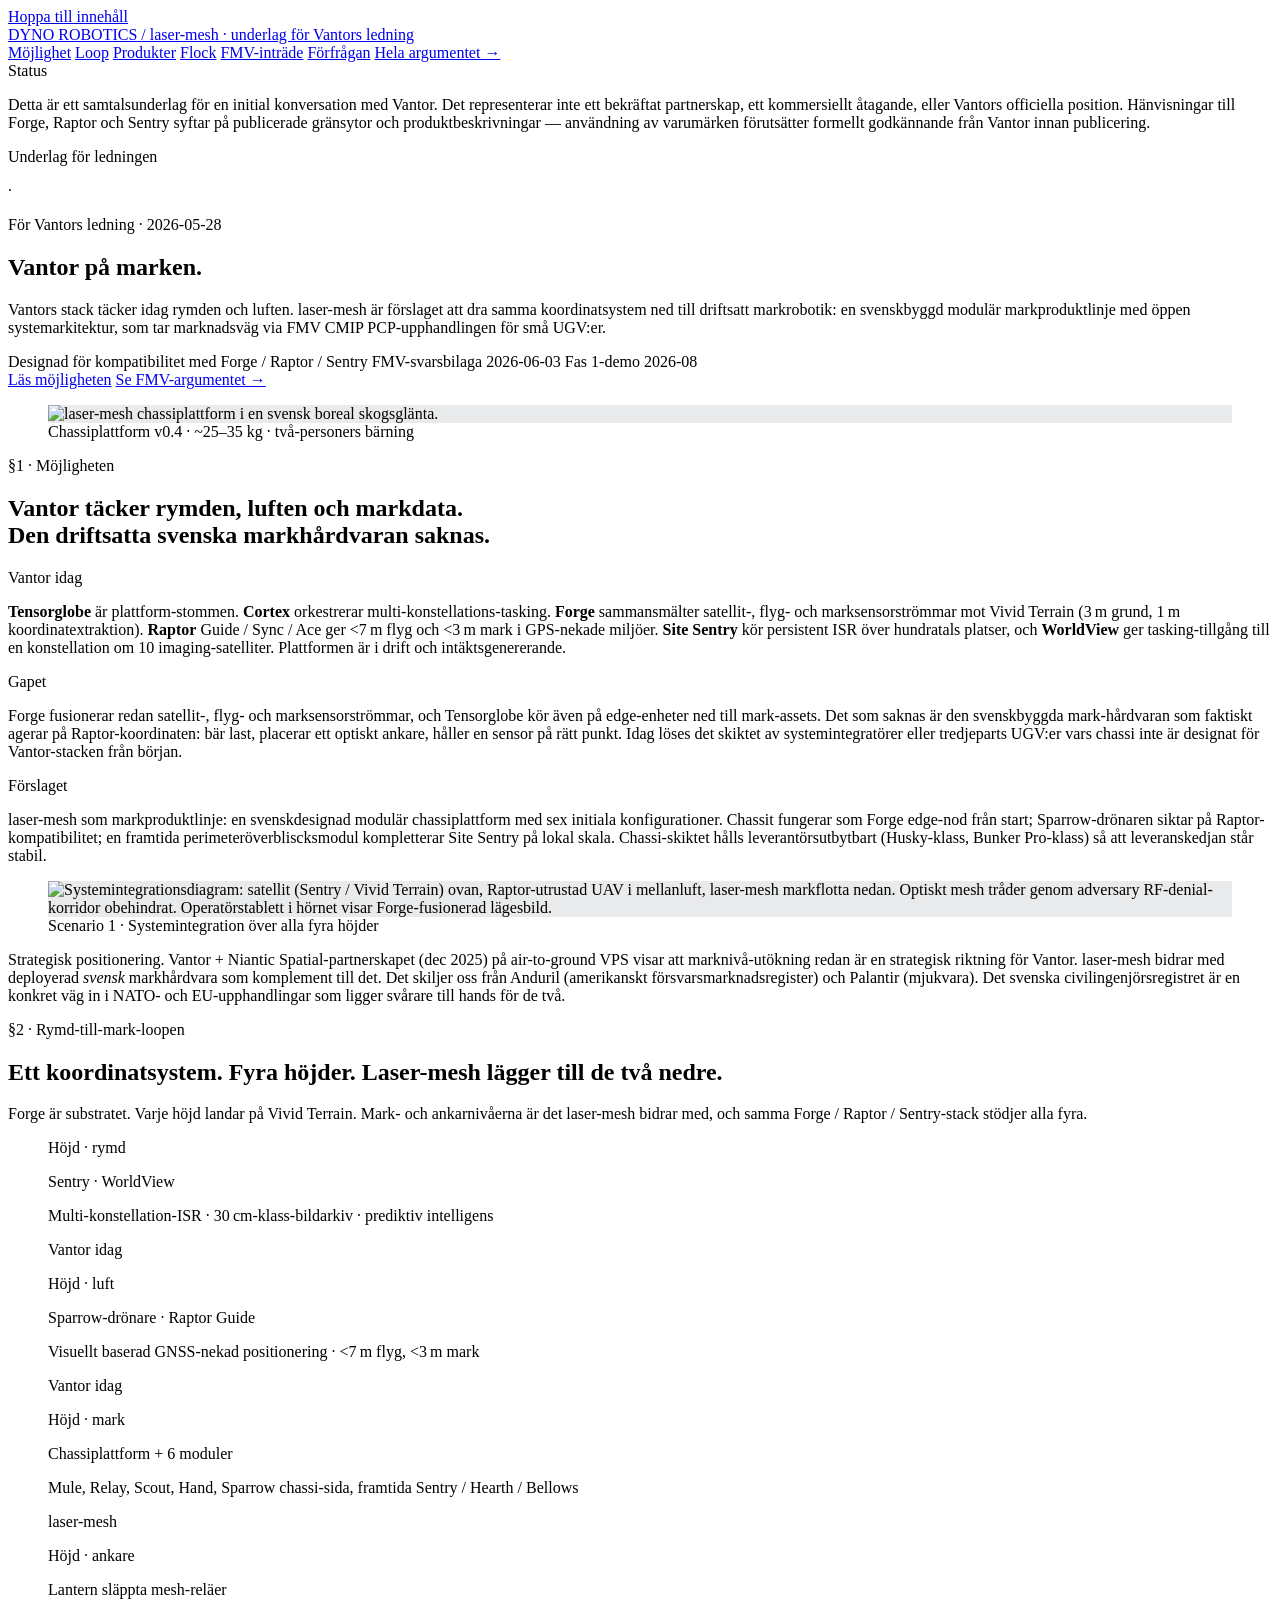
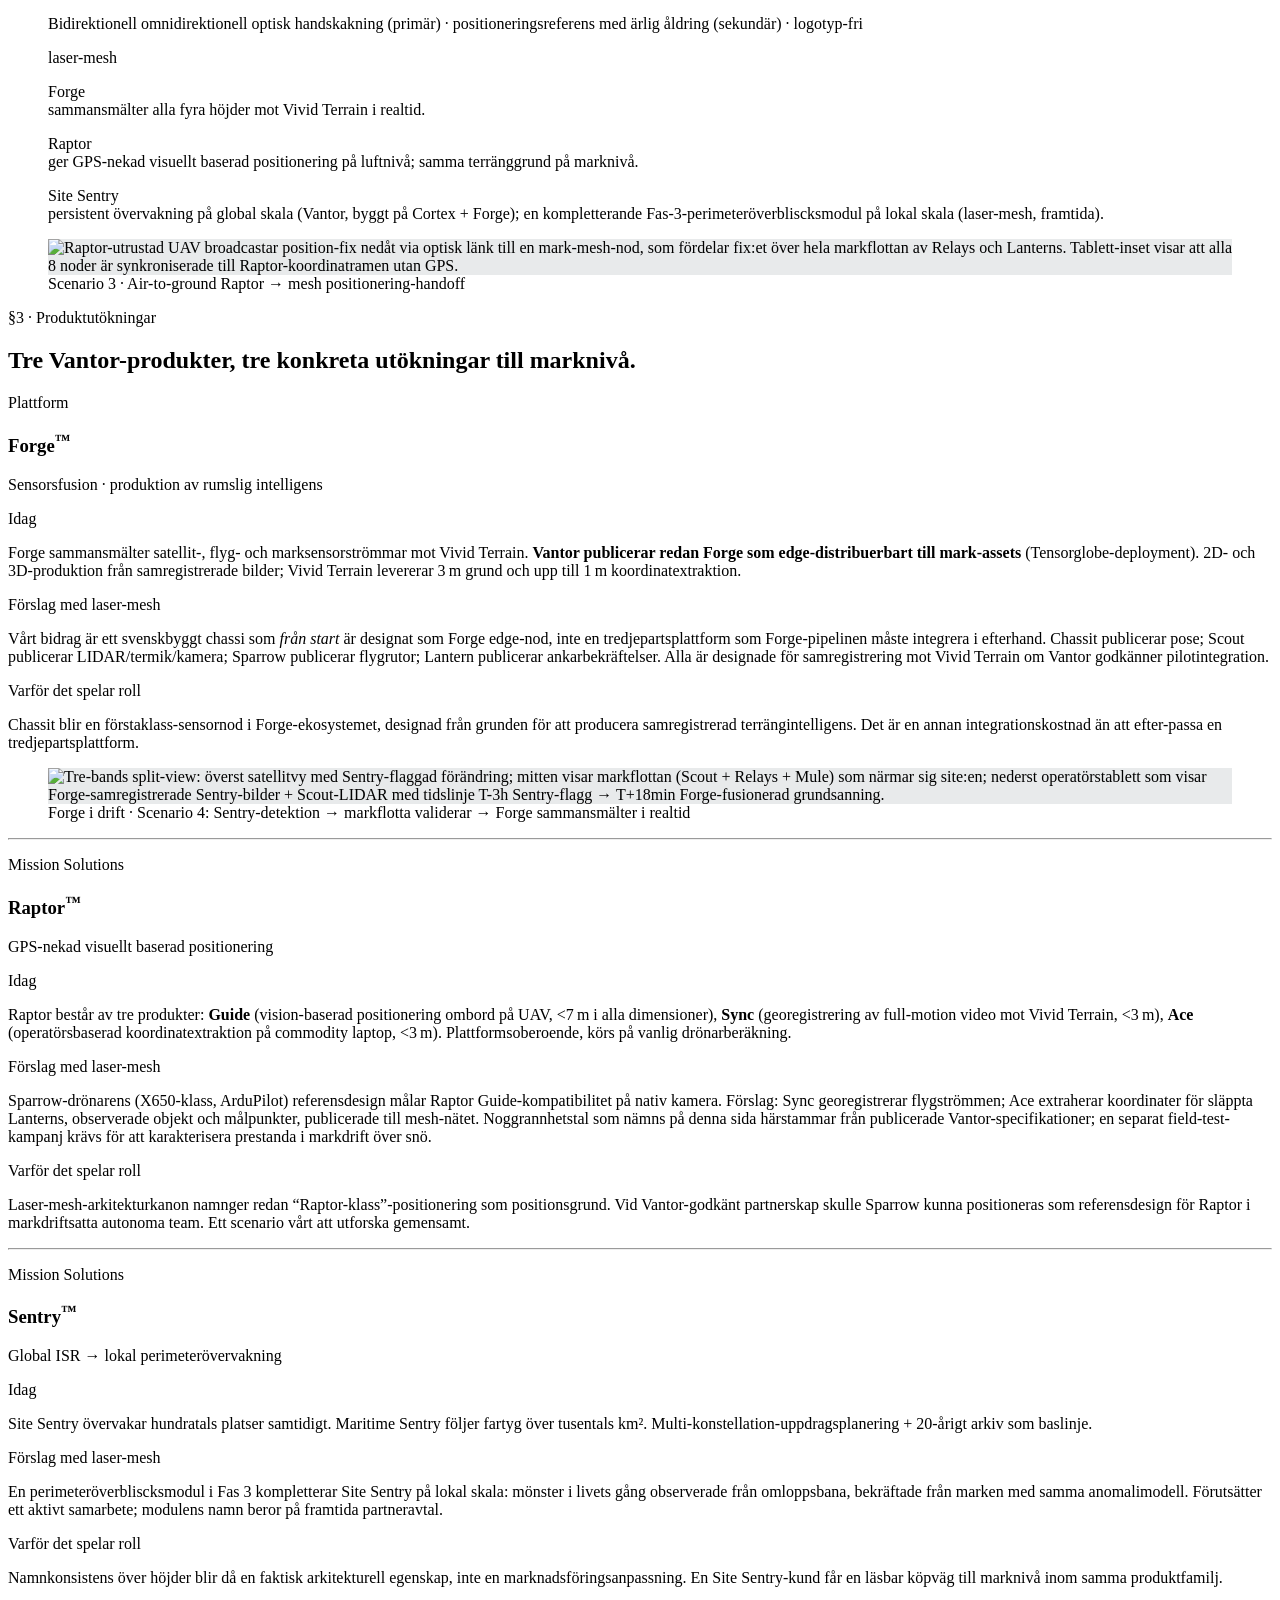
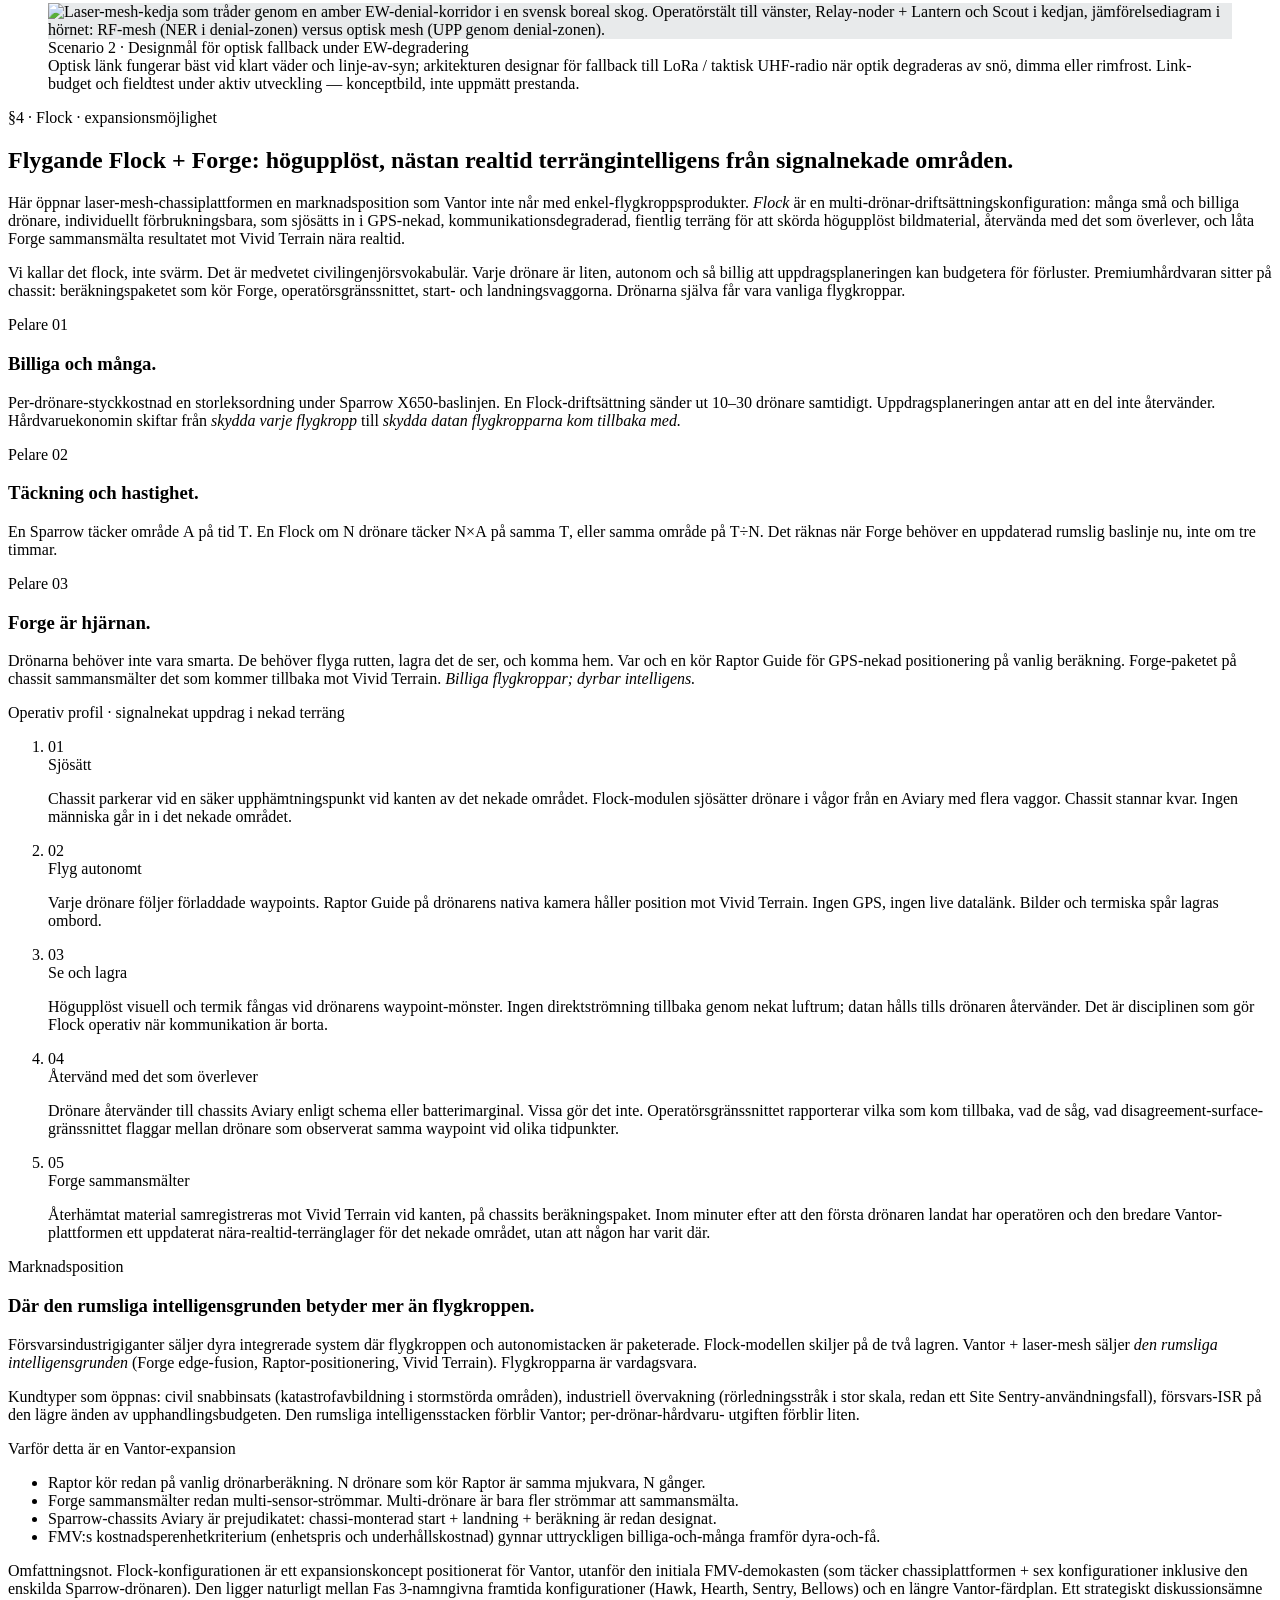
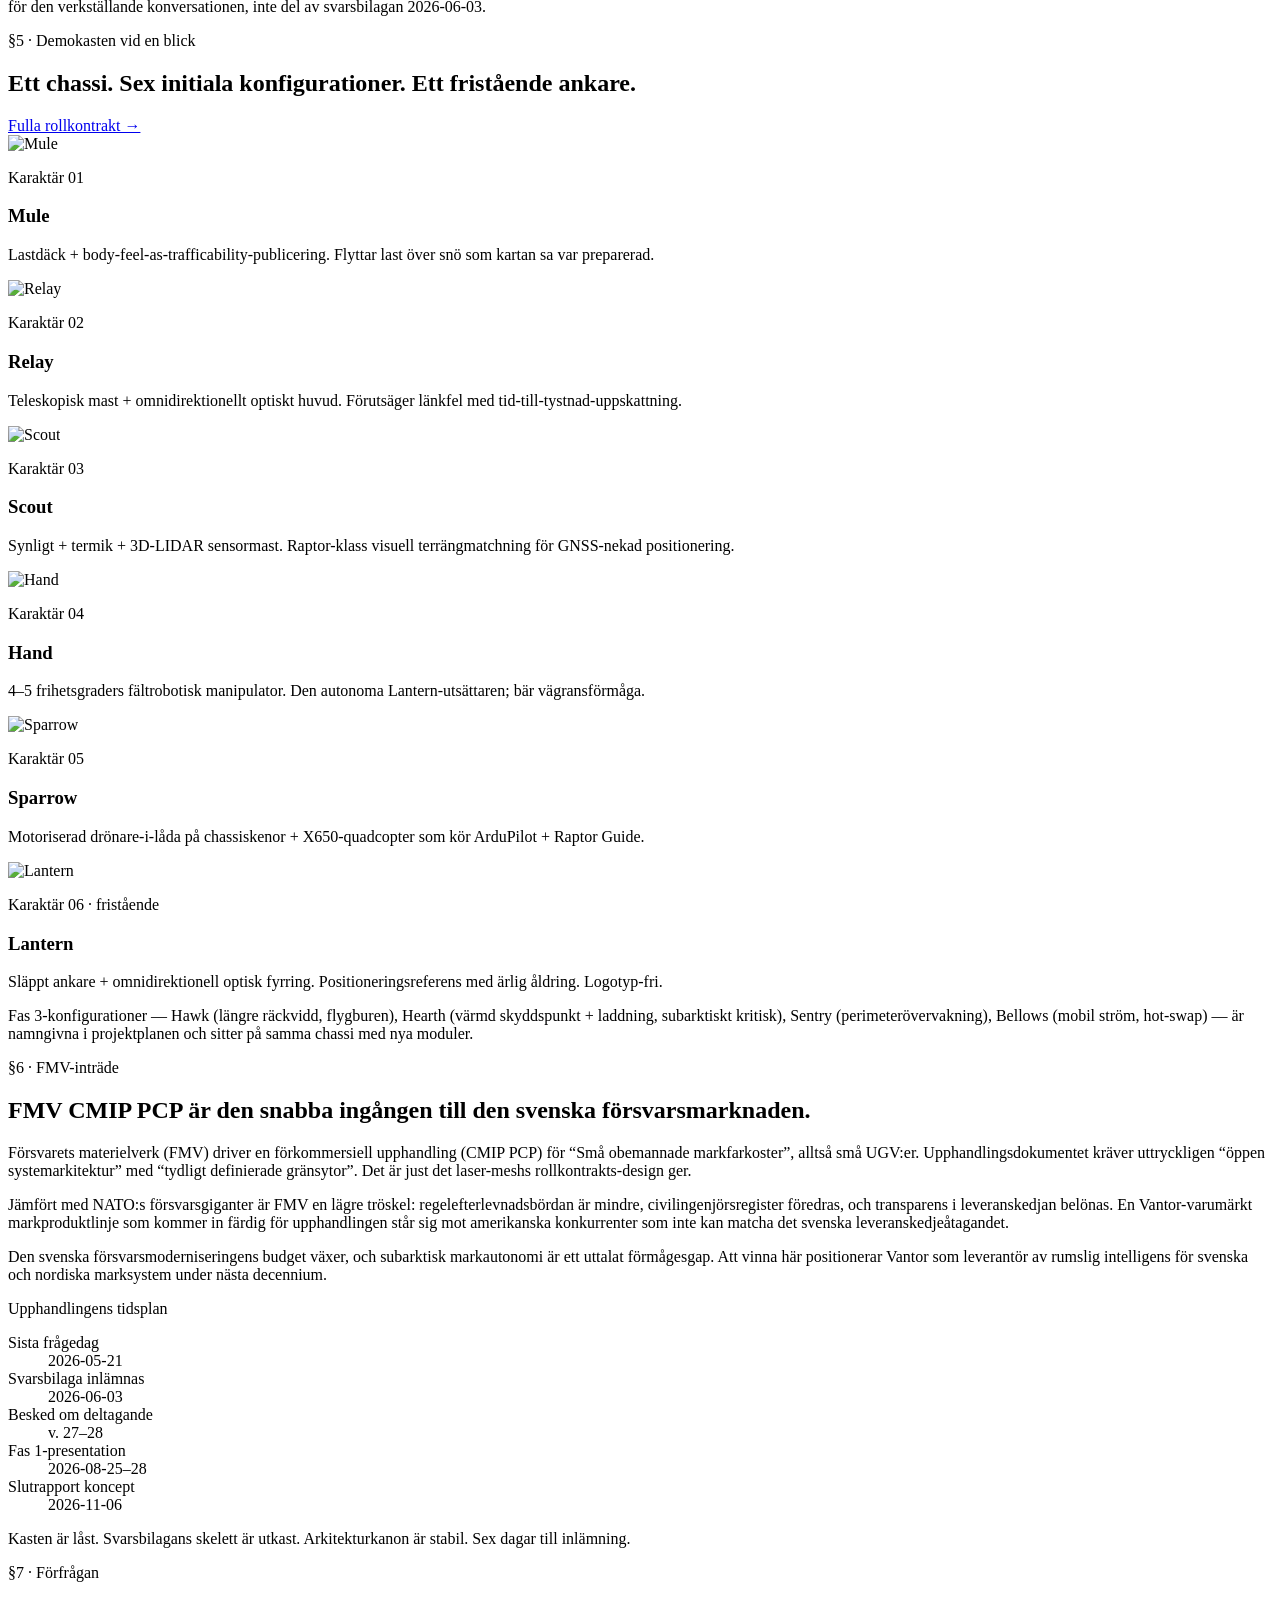
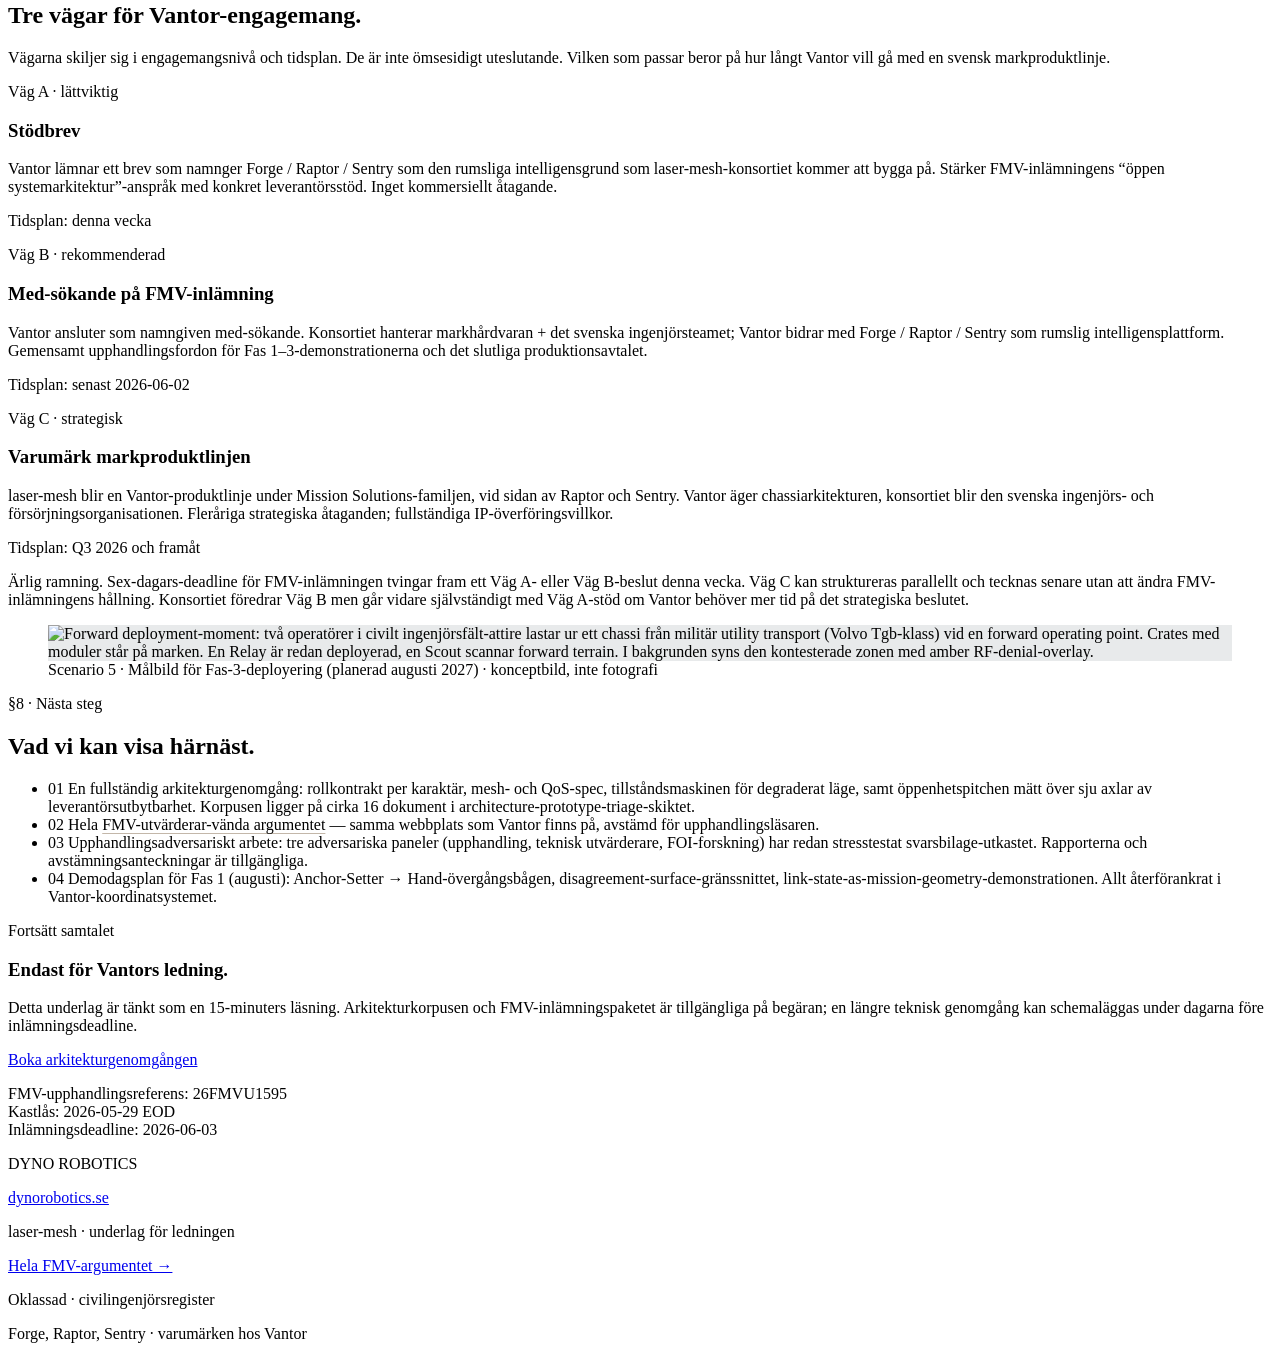
==== commit 2df72246: "Add future use" ====
--- a/for-vantor.html
+++ b/for-vantor.html
@@ -238,8 +238,8 @@
             </div>
             <div class="border border-bronze/50 bg-cream p-5 flex flex-col">
               <p class="font-mono text-[10px] uppercase tracking-[0.16em] text-bronze-dark mb-3">Höjd · ankare</p>
-              <p class="font-sans text-[15px] text-ink leading-snug mb-2">Lantern släppta ankare</p>
-              <p class="font-mono text-[10px] text-bronze-dark/80 leading-relaxed">Omnidirektionell optik &middot; positioneringsreferens med ärlig åldring &middot; logotyp-fri</p>
+              <p class="font-sans text-[15px] text-ink leading-snug mb-2">Lantern släppta mesh-reläer</p>
+              <p class="font-mono text-[10px] text-bronze-dark/80 leading-relaxed">Bidirektionell omnidirektionell optisk handskakning (primär) &middot; positioneringsreferens med ärlig åldring (sekundär) &middot; logotyp-fri</p>
               <p class="mt-3 font-mono text-[10px] uppercase tracking-[0.16em] text-sage-dark">laser-mesh</p>
             </div>
           </div>
@@ -372,7 +372,7 @@
         <div class="max-w-3xl mb-12">
           <p class="font-mono text-[11px] uppercase tracking-[0.22em] text-copper mb-5">§4 &middot; Flock &middot; expansionsmöjlighet</p>
           <h2 class="font-sans font-light text-[2rem] lg:text-[2.4rem] leading-tight tracking-tightheading text-ink">
-            Multi-drönar-Forge-integration: högupplöst, nästan realtid terrängintelligens från signalnekade områden.
+            Flygande Flock + Forge: högupplöst, nästan realtid terrängintelligens från signalnekade områden.
           </h2>
           <p class="mt-5 text-ink-soft leading-relaxed">
             Här öppnar laser-mesh-chassiplattformen en marknadsposition
